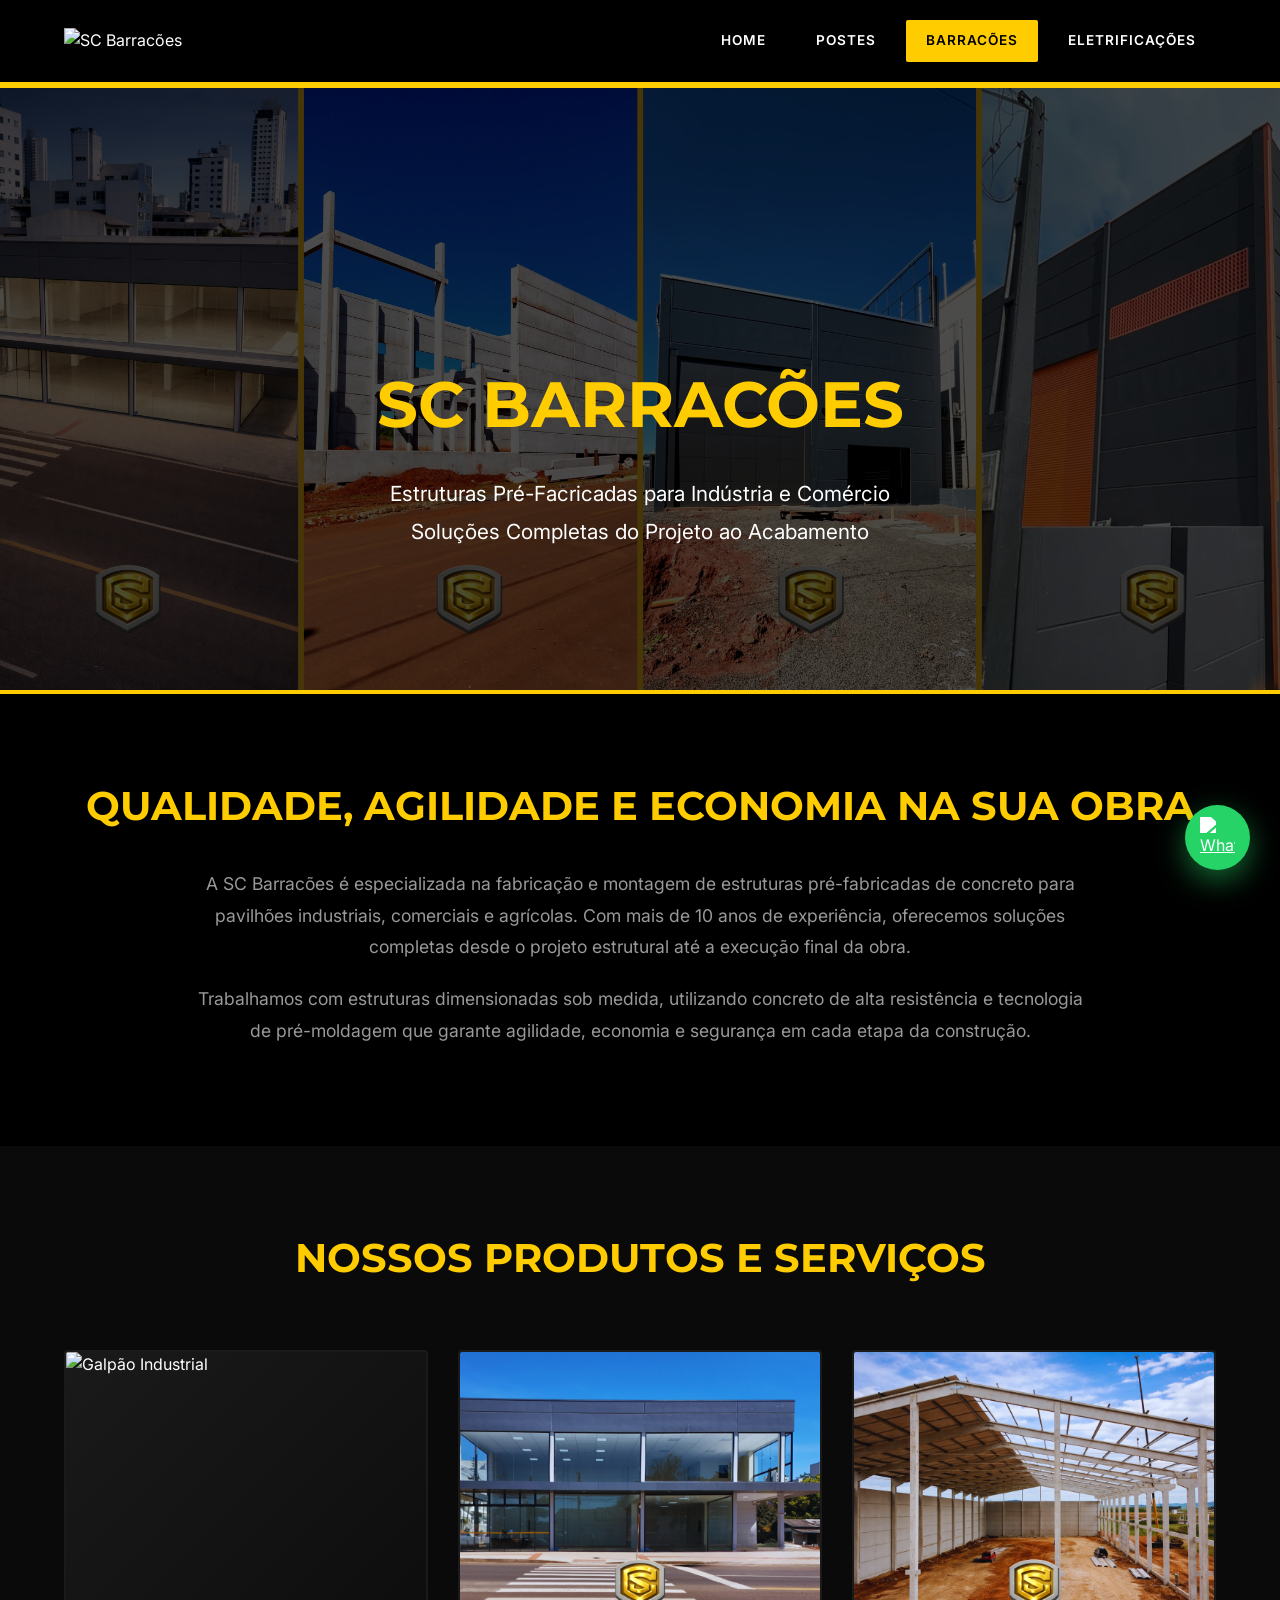
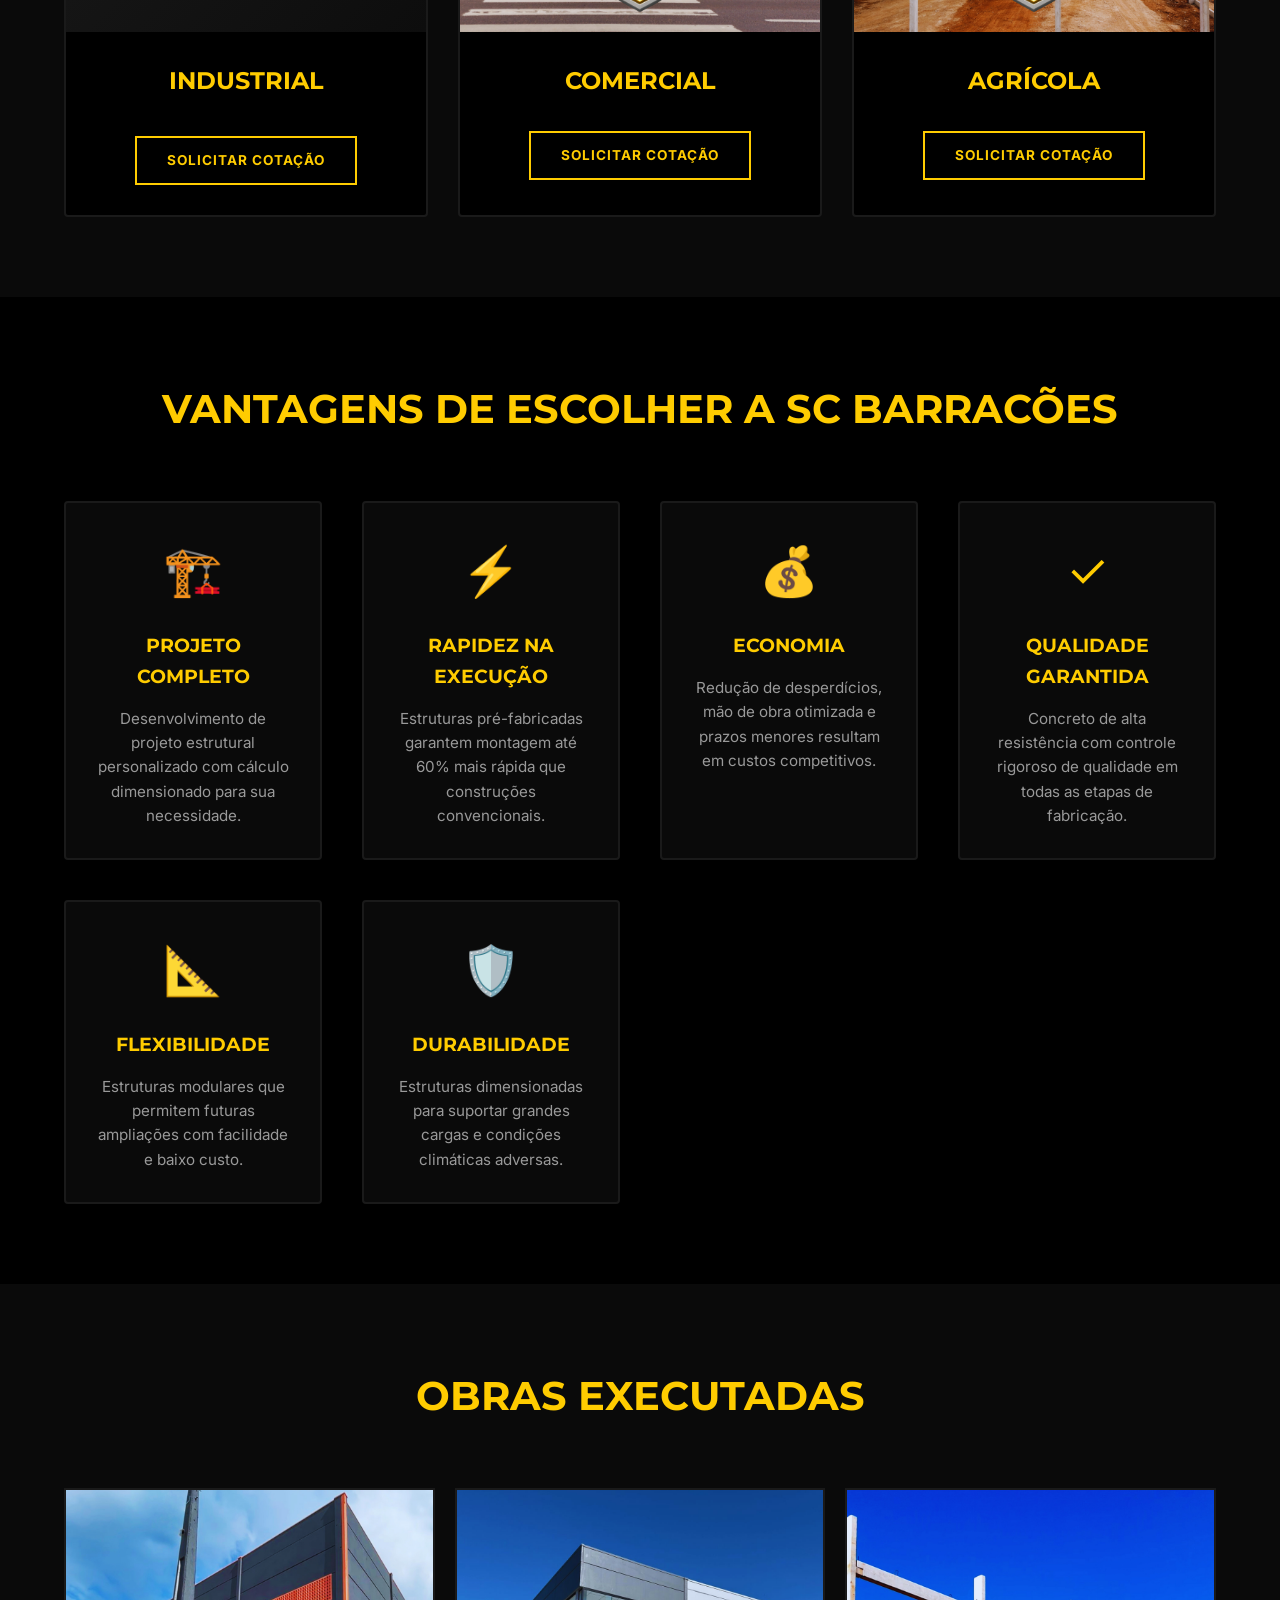
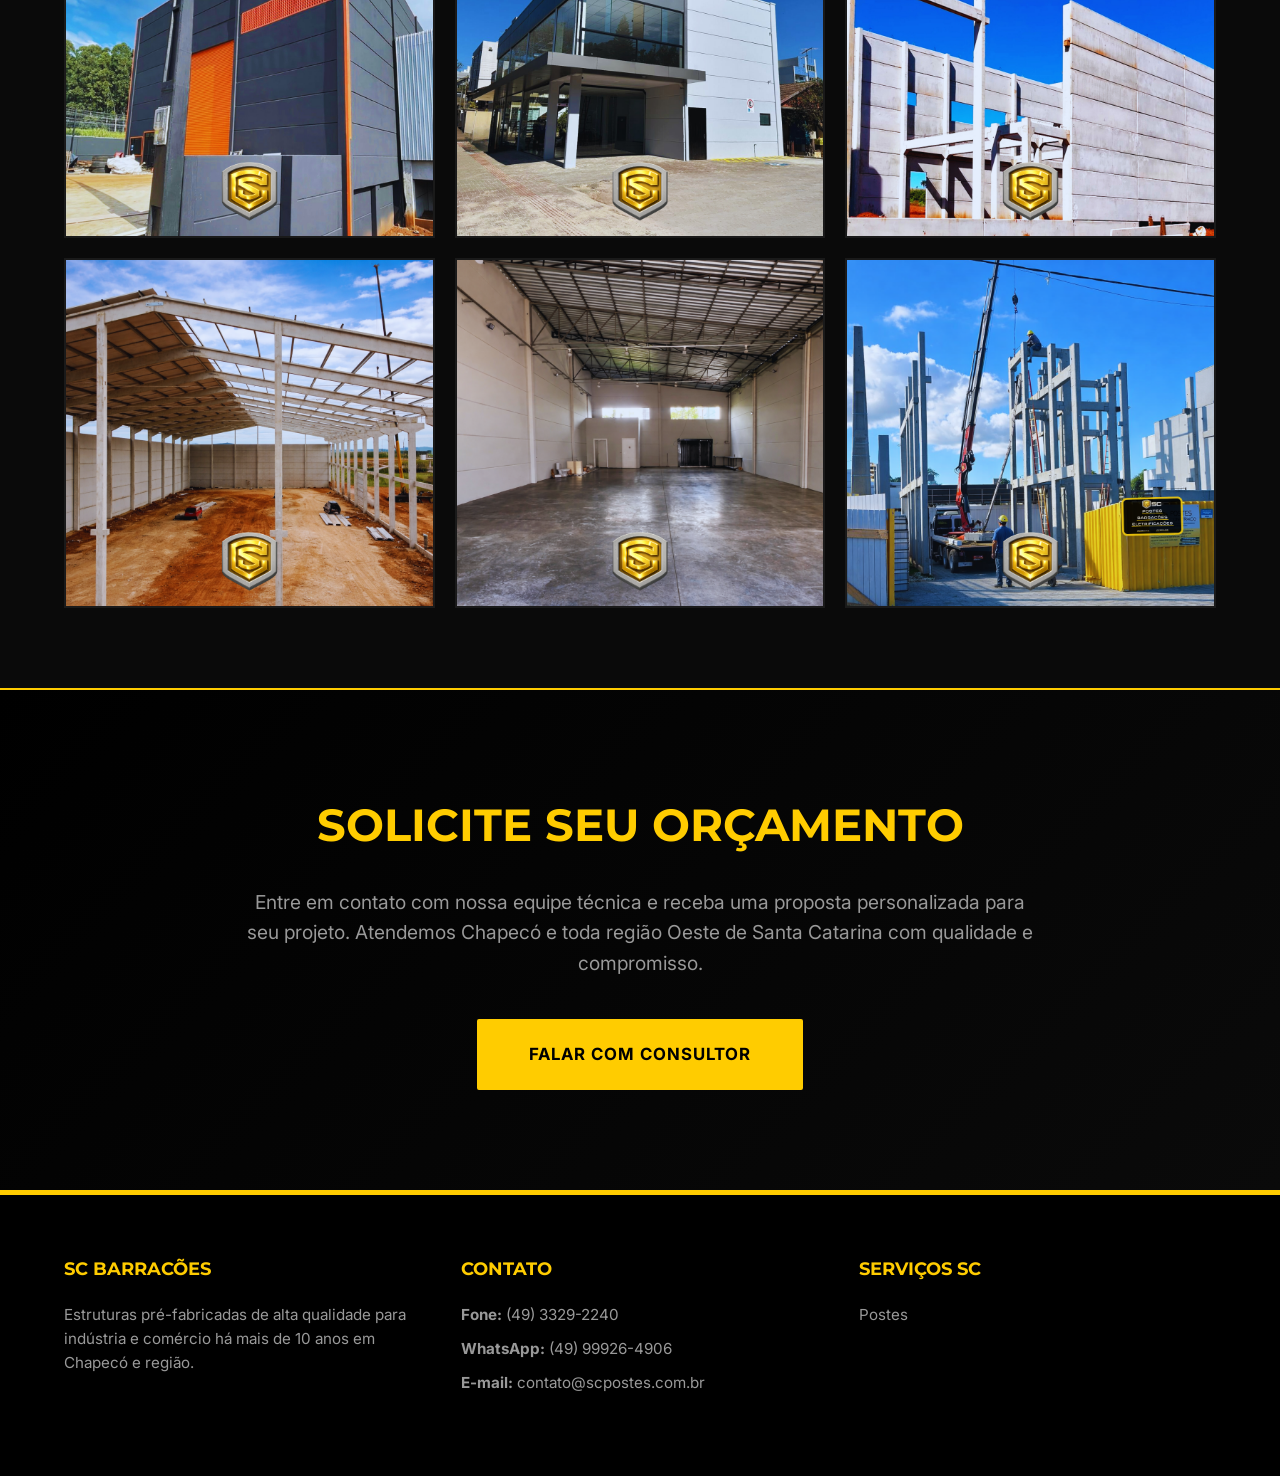
==== barracoes.html @ 9f7ce48e "Add files via upload" ====
<!DOCTYPE html>
<html lang="pt-br">
<head>
    <meta charset="UTF-8">
    <meta name="viewport" content="width=device-width, initial-scale=1.0">
    <meta name="description" content="SC Barracões - Estruturas pré-fabricadas industriais e comerciais em Chapecó e região. Do projeto ao acabamento com qualidade e rapidez.">
    <title>SC Barracões - Estruturas Pré-Fabricadas | Chapecó - SC</title>
    <link href="https://fonts.googleapis.com/css2?family=Montserrat:wght@700;800&family=Inter:wght@300;400;600;700&display=swap" rel="stylesheet">
    
    <style>
        :root {
            --primary-yellow: #FFCC00;
            --bg-black: #000000;
            --bg-dark-gray: #0A0A0A;
            --text-gray: #999999;
            --text-white: #FFFFFF;
            --font-titles: 'Montserrat', sans-serif;
            --font-body: 'Inter', sans-serif;
        }

        * { 
            margin: 0; 
            padding: 0; 
            box-sizing: border-box; 
        }

        html {
            scroll-behavior: smooth;
        }

        body {
            background-color: var(--bg-black);
            color: var(--text-white);
            font-family: var(--font-body);
            line-height: 1.6;
            overflow-x: hidden;
        }

        /* --- Header --- */
        header {
            padding: 20px 5%;
            display: flex;
            justify-content: space-between;
            align-items: center;
            background: rgba(0,0,0,0.95);
            position: sticky;
            top: 0;
            z-index: 1000;
            border-bottom: 2px solid var(--primary-yellow);
            backdrop-filter: blur(10px);
        }

        .logo img { 
            height: 65px; 
            width: auto;
            transition: transform 0.3s;
        }

        .logo img:hover {
            transform: scale(1.05);
        }

        nav {
            display: flex;
            gap: 10px;
        }

        nav a {
            color: var(--text-white);
            text-decoration: none;
            padding: 10px 20px;
            font-weight: 600;
            font-size: 0.85rem;
            text-transform: uppercase;
            letter-spacing: 1px;
            transition: all 0.3s;
            border-radius: 2px;
        }

        nav a:hover,
        nav a.active { 
            color: var(--bg-black);
            background: var(--primary-yellow);
        }

        .menu-toggle {
            display: none;
            flex-direction: column;
            cursor: pointer;
            gap: 5px;
        }

        .menu-toggle span {
            width: 28px;
            height: 3px;
            background: var(--primary-yellow);
            transition: 0.3s;
            border-radius: 2px;
        }

        /* --- Hero Interno --- */
       .internal-hero {
            padding: 265px 5% 100px;
            /* Abaixo, substitua 'caminho/da-sua-imagem.jpg' pela sua imagem real */
            background: linear-gradient(rgba(0, 0, 0, 0.7), rgba(0, 0, 0, 0.7)), url('imagens/capa3.png');
            background-size: cover;
            background-position: center;
            background-attachment: scroll; /* Mude para 'fixed' se quiser efeito parallax */
            border-bottom: 4px solid var(--primary-yellow);
	    border-top: 4px solid var(--primary-yellow);
   	    border-bottom: 4px solid var(--primary-yellow);
            text-align: center;
            display: flex;
            flex-direction: column;
            align-items: center;
            justify-content: center;

        }

        .internal-hero h1 {
            font-family: var(--font-titles);
    font-size: clamp(2.8rem, 6vw, 4rem);
    margin-bottom: 20px;
    text-transform: uppercase;
    color: var(--primary-yellow);
        }

        .internal-hero p {
 	font-size: clamp(1.1rem, 2vw, 1.3rem);
  	  color: var(--text-white);
  	  max-width: 850px;
  	  margin: 0 auto 40px;
  	  line-height: 1.8;
        }

        /* --- Apresentação --- */
        .apresentacao {
            padding: 80px 5%;
            background: var(--bg-black);
        }

        .apresentacao-content {
            max-width: 1200px;
            margin: 0 auto;
            text-align: center;
        }

        .apresentacao-content h2 {
            font-family: var(--font-titles);
            font-size: 2.5rem;
            color: var(--primary-yellow);
            margin-bottom: 30px;
            text-transform: uppercase;
        }

        .apresentacao-content p {
            font-size: 1.1rem;
            color: var(--text-gray);
            margin-bottom: 20px;
            line-height: 1.8;
            max-width: 900px;
            margin-left: auto;
            margin-right: auto;
        }

        /* --- Produtos Grid --- */
        .produtos {
            padding: 80px 5%;
            background: var(--bg-dark-gray);
        }

        .produtos h2 {
            font-family: var(--font-titles);
            font-size: 2.5rem;
            color: var(--primary-yellow);
            text-align: center;
            margin-bottom: 60px;
            text-transform: uppercase;
        }

        .produtos-grid {
            display: grid;
            grid-template-columns: repeat(auto-fit, minmax(320px, 1fr));
            gap: 30px;
            max-width: 1400px;
            margin: 0 auto;
        }

        .produto-card {
            background: var(--bg-black);
            border: 2px solid #1a1a1a;
            border-radius: 4px;
            overflow: hidden;
            transition: all 0.4s;
            cursor: pointer;
        }

        .produto-card:hover {
            transform: translateY(-10px);
            border-color: var(--primary-yellow);
            box-shadow: 0 10px 30px rgba(255, 204, 0, 0.2);
        }

        .produto-card-img {
            width: 100%;
            height: 280px;
            background: linear-gradient(135deg, #1a1a1a 0%, #0d0d0d 100%);
            overflow: hidden;
            display: flex;
            align-items: center;
            justify-content: center;
            position: relative;
        }

        .produto-card-img::before {
            content:;
            position: absolute;
            color: #333;
            font-size: 0.7rem;
            font-weight: 600;
        }

        .produto-card-img img {
            width: 100%;
            height: 100%;
            object-fit: cover;
            transition: transform 0.4s;
        }

        .produto-card:hover .produto-card-img img {
            transform: scale(1.1);
        }

        .produto-card-content {
            padding: 30px;
            text-align: center;
        }

        .produto-card-content h3 {
            font-family: var(--font-titles);
            color: var(--primary-yellow);
            font-size: 1.5rem;
            margin-bottom: 15px;
            text-transform: uppercase;
        }

        .produto-card-content ul {
            list-style: none;
            margin: 20px 0;
            text-align: left;
        }

        .produto-card-content ul li {
            padding: 8px 0;
            padding-left: 25px;
            position: relative;
            color: var(--text-gray);
            font-size: 0.95rem;
        }

        .produto-card-content ul li::before {
            content: "•";
            position: absolute;
            left: 0;
            color: var(--primary-yellow);
            font-weight: 700;
            font-size: 1.5rem;
        }

        .btn-produto {
            display: inline-block;
            background: transparent;
            color: var(--primary-yellow);
            border: 2px solid var(--primary-yellow);
            padding: 12px 30px;
            text-decoration: none;
            font-weight: 700;
            text-transform: uppercase;
            font-size: 0.85rem;
            letter-spacing: 1px;
            transition: all 0.3s;
            margin-top: 15px;
        }

        .btn-produto:hover {
            background: var(--primary-yellow);
            color: var(--bg-black);
        }

        /* --- Vantagens --- */
        .vantagens {
            padding: 80px 5%;
            background: var(--bg-black);
        }

        .vantagens h2 {
            font-family: var(--font-titles);
            font-size: 2.5rem;
            color: var(--primary-yellow);
            text-align: center;
            margin-bottom: 60px;
            text-transform: uppercase;
        }

        .vantagens-grid {
            display: grid;
            grid-template-columns: repeat(auto-fit, minmax(250px, 1fr));
            gap: 40px;
            max-width: 1200px;
            margin: 0 auto;
        }

        .vantagem-item {
            text-align: center;
            padding: 30px;
            background: var(--bg-dark-gray);
            border: 2px solid #1a1a1a;
            border-radius: 4px;
            transition: all 0.3s;
        }

        .vantagem-item:hover {
            border-color: var(--primary-yellow);
            transform: translateY(-5px);
        }

        .vantagem-icon {
            font-size: 3rem;
            color: var(--primary-yellow);
            margin-bottom: 20px;
        }

        .vantagem-item h3 {
            font-family: var(--font-titles);
            color: var(--primary-yellow);
            font-size: 1.2rem;
            margin-bottom: 15px;
            text-transform: uppercase;
        }

        .vantagem-item p {
            color: var(--text-gray);
            font-size: 0.95rem;
        }

        /* --- Galeria de Obras --- */
        .galeria-obras {
            padding: 80px 5%;
            background: var(--bg-dark-gray);
        }

        .galeria-obras h2 {
            font-family: var(--font-titles);
            font-size: 2.5rem;
            color: var(--primary-yellow);
            text-align: center;
            margin-bottom: 60px;
            text-transform: uppercase;
        }

        .galeria-grid {
            display: grid;
            grid-template-columns: repeat(auto-fit, minmax(300px, 1fr));
            gap: 20px;
            max-width: 1400px;
            margin: 0 auto;
        }

        .galeria-item {
            height: 350px;
            background: var(--bg-black);
            border: 2px solid #1a1a1a;
            overflow: hidden;
            cursor: pointer;
            transition: all 0.3s;
            display: flex;
            align-items: center;
            justify-content: center;
            position: relative;
        }

        .galeria-item::before {
            content:;
            position: absolute;
            color: #333;
            font-size: 0.7rem;
            font-weight: 600;
        }

        .galeria-item:hover {
            border-color: var(--primary-yellow);
            transform: scale(1.05);
        }

        .galeria-item img {
            width: 100%;
            height: 100%;
            object-fit: cover;
            transition: transform 0.3s;
        }

        .galeria-item:hover img {
            transform: scale(1.1);
        }

        /* --- CTA Final --- */
        .cta-final {
            padding: 100px 5%;
            background: linear-gradient(135deg, var(--bg-black) 0%, var(--bg-dark-gray) 100%);
            text-align: center;
            border-top: 2px solid var(--primary-yellow);
            border-bottom: 2px solid var(--primary-yellow);
        }

        .cta-final h2 {
            font-family: var(--font-titles);
            font-size: 2.8rem;
            color: var(--primary-yellow);
            margin-bottom: 25px;
            text-transform: uppercase;
        }

        .cta-final p {
            font-size: 1.2rem;
            color: var(--text-gray);
            margin-bottom: 40px;
            max-width: 800px;
            margin-left: auto;
            margin-right: auto;
        }

        .btn-primary {
            display: inline-block;
            background: var(--primary-yellow);
            color: var(--bg-black);
            padding: 20px 50px;
            text-decoration: none;
            font-weight: 700;
            text-transform: uppercase;
            font-size: 1.05rem;
            letter-spacing: 1px;
            transition: all 0.3s;
            border: 2px solid var(--primary-yellow);
            border-radius: 2px;
        }

        .btn-primary:hover {
            background: transparent;
            color: var(--primary-yellow);
            transform: translateY(-3px);
            box-shadow: 0 8px 25px rgba(255, 204, 0, 0.4);
        }

        /* --- Footer --- */
        footer {
            background: var(--bg-black);
            padding: 60px 5% 30px;
            border-top: 3px solid var(--primary-yellow);
        }

        .footer-grid {
            display: grid;
            grid-template-columns: repeat(auto-fit, minmax(250px, 1fr));
            gap: 40px;
            max-width: 1400px;
            margin: 0 auto 40px;
        }

        .footer-col h3 {
            color: var(--primary-yellow);
            font-family: var(--font-titles);
            font-size: 1.1rem;
            margin-bottom: 20px;
            text-transform: uppercase;
        }

        .footer-col p,
        .footer-col a {
            color: var(--text-gray);
            text-decoration: none;
            display: block;
            margin-bottom: 10px;
            font-size: 0.95rem;
            transition: color 0.3s;
        }

        .footer-col a:hover {
            color: var(--primary-yellow);
            padding-left: 5px;
        }

        .footer-bottom {
            text-align: center;
            padding-top: 30px;
            border-top: 1px solid #222;
            color: #555;
            font-size: 0.85rem;
        }

        /* WhatsApp Flutuante */
        .whatsapp-float {
            position: fixed;
            bottom: 30px;
            right: 30px;
            background: #25D366;
            width: 65px;
            height: 65px;
            border-radius: 50%;
            display: flex;
            align-items: center;
            justify-content: center;
            box-shadow: 0 10px 30px rgba(37, 211, 102, 0.5);
            z-index: 1000;
            transition: all 0.3s;
            animation: pulse 2s infinite;
        }

        .whatsapp-float:hover {
            transform: scale(1.1);
            box-shadow: 0 15px 40px rgba(37, 211, 102, 0.7);
        }

        .whatsapp-float img {
            width: 35px;
            filter: brightness(0) invert(1);
        }

        @keyframes pulse {
            0%, 100% { box-shadow: 0 10px 30px rgba(37, 211, 102, 0.5); }
            50% { box-shadow: 0 10px 40px rgba(37, 211, 102, 0.8); }
        }

        /* --- Responsividade --- */
        @media (max-width: 968px) {
            nav {
                position: fixed;
                top: 80px;
                right: -100%;
                background: rgba(0,0,0,0.98);
                flex-direction: column;
                width: 100%;
                padding: 40px 5%;
                transition: right 0.4s ease;
                border-top: 2px solid var(--primary-yellow);
            }

            nav.active {
                right: 0;
            }

            nav a {
                padding: 15px 0;
                border-bottom: 1px solid #222;
            }

            .menu-toggle {
                display: flex;
            }

            .produtos-grid {
                grid-template-columns: 1fr;
            }

            .galeria-grid {
                grid-template-columns: repeat(2, 1fr);
            }
        }

        @media (max-width: 480px) {
            .internal-hero {
                padding: 80px 5% 60px;
            }

            .galeria-grid {
                grid-template-columns: 1fr;
            }

            .whatsapp-float {
                width: 55px;
                height: 55px;
                bottom: 20px;
                right: 20px;
            }

            .whatsapp-float img {
                width: 28px;
            }
        }
    </style>
</head>

<!-- WhatsApp Flutuante -->
<a href="https://wa.me/5549999264906?text=Olá!%20Gostaria%20de%20um%20orçamento"
   class="whatsapp-float"
   target="_blank"
   aria-label="Falar no WhatsApp">
    <img src="https://cdn.jsdelivr.net/gh/simple-icons/simple-icons/icons/whatsapp.svg" alt="WhatsApp">
</a>

<body>

    <header>
        <div class="logo">
            <img src="imagens/logosc.png" alt="SC Barracões">
        </div>
        
        <div class="menu-toggle" onclick="toggleMenu()">
            <span></span>
            <span></span>
            <span></span>
        </div>

        <nav id="navMenu">
            <a href="index.html">Home</a>
            <a href="postes.html">Postes</a>
            <a href="barracoes.html" class="active">Barracões</a>
            <a href="eletrificacoes.html">Eletrificações</a>
        </nav>
    </header>

    <!-- Hero Interno -->
    <section class="internal-hero">
        <h1>SC Barracões</h1>
        <p>Estruturas Pré-Facricadas para Indústria e Comércio<br>Soluções Completas do Projeto ao Acabamento</p>
    </section>

    <!-- Apresentação -->
    <section class="apresentacao">
        <div class="apresentacao-content">
            <h2>Qualidade, Agilidade E Economia Na Sua Obra</h2>
            <p>A SC Barracões é especializada na fabricação e montagem de estruturas pré-fabricadas de concreto para pavilhões industriais, comerciais e agrícolas. Com mais de 10 anos de experiência, oferecemos soluções completas desde o projeto estrutural até a execução final da obra.</p>
            <p>Trabalhamos com estruturas dimensionadas sob medida, utilizando concreto de alta resistência e tecnologia de pré-moldagem que garante agilidade, economia e segurança em cada etapa da construção.</p>
        </div>
    </section>

    <!-- Produtos/Serviços -->
    <section class="produtos">
        <h2>Nossos Produtos e Serviços</h2>
        <div class="produtos-grid">
            
            <!-- Industrial -->
            <div class="produto-card">
                <div class="produto-card-img">
                    <img src="imagens/industrial.png" alt="Galpão Industrial">
                </div>
                <div class="produto-card-content">
                    <h3>Industrial</h3>
                    <ul>
                    </ul>
                    <a href="https://wa.me/5549999264906?text=Gostaria%20de%20orçamento%20para%20Galpão%20Industrial" class="btn-produto" target="_blank">Solicitar Cotação</a>
                </div>
            </div>

            <!-- Comercial -->
            <div class="produto-card">
                <div class="produto-card-img">
                    <img src="imagens/comercial.png" alt="Pavilhão Comercial">
                </div>
                <div class="produto-card-content">
                    <h3>Comercial</h3> 
                    </ul>
                    <a href="https://wa.me/5549999264906?text=Gostaria%20de%20orçamento%20para%20Pavilhão%20Comercial" class="btn-produto" target="_blank">Solicitar Cotação</a>
                </div>
            </div>

            <!-- Agrícola -->
            <div class="produto-card">
                <div class="produto-card-img">
                    <img src="imagens/agro.png" alt="Pilares Pré-Fabricados">
                </div>
                <div class="produto-card-content">
                    <h3>Agrícola</h3>
                    </ul>
                    <a href="https://wa.me/5549999264906?text=Gostaria%20de%20orçamento%20para%20Pilares%20Pré-Fabricados" class="btn-produto" target="_blank">Solicitar Cotação</a>
                </div>
            </div>           
                
            
        </div>
    </section>

    <!-- Vantagens -->
    <section class="vantagens">
        <h2>Vantagens de Escolher a SC Barracões</h2>
        <div class="vantagens-grid">
            
            <div class="vantagem-item">
                <div class="vantagem-icon">🏗️</div>
                <h3>Projeto Completo</h3>
                <p>Desenvolvimento de projeto estrutural personalizado com cálculo dimensionado para sua necessidade.</p>
            </div>

            <div class="vantagem-item">
                <div class="vantagem-icon">⚡</div>
                <h3>Rapidez na Execução</h3>
                <p>Estruturas pré-fabricadas garantem montagem até 60% mais rápida que construções convencionais.</p>
            </div>

            <div class="vantagem-item">
                <div class="vantagem-icon">💰</div>
                <h3>Economia</h3>
                <p>Redução de desperdícios, mão de obra otimizada e prazos menores resultam em custos competitivos.</p>
            </div>

            <div class="vantagem-item">
                <div class="vantagem-icon">✓</div>
                <h3>Qualidade Garantida</h3>
                <p>Concreto de alta resistência com controle rigoroso de qualidade em todas as etapas de fabricação.</p>
            </div>

            <div class="vantagem-item">
                <div class="vantagem-icon">📐</div>
                <h3>Flexibilidade</h3>
                <p>Estruturas modulares que permitem futuras ampliações com facilidade e baixo custo.</p>
            </div>

            <div class="vantagem-item">
                <div class="vantagem-icon">🛡️</div>
                <h3>Durabilidade</h3>
                <p>Estruturas dimensionadas para suportar grandes cargas e condições climáticas adversas.</p>
            </div>

        </div>
    </section>

    <!-- Galeria de Obras -->
    <section class="galeria-obras">
        <h2>Obras Executadas</h2>
        <div class="galeria-grid">
            <div class="galeria-item">
                <img src="imagens/barracao1.png" alt="Galpão Industrial Executado">
            </div>
            <div class="galeria-item">
                <img src="imagens/barracao2.png" alt="Pavilhão Comercial Concluído">
            </div>
            <div class="galeria-item">
                <img src="imagens/barracao3.png" alt="Estrutura Pré-Fabricadas">
            </div>
            <div class="galeria-item">
                <img src="imagens/barracao4.png" alt="Montagem de Pilares">
            </div>
            <div class="galeria-item">
                <img src="imagens/barracao5.png" alt="Cobertura Instalada">
            </div>
            <div class="galeria-item">
                <img src="imagens/barracao6.png" alt="Barracão Finalizado">
            </div>
        </div>
    </section>

    <!-- CTA Final -->
    <section class="cta-final">
        <h2>Solicite Seu Orçamento</h2>
        <p>Entre em contato com nossa equipe técnica e receba uma proposta personalizada para seu projeto. Atendemos Chapecó e toda região Oeste de Santa Catarina com qualidade e compromisso.</p>
        <a href="https://wa.me/5549999264906?text=Olá!%20Gostaria%20de%20um%20orçamento%20para%20Barracão%20Pré-Fabricados" class="btn-primary" target="_blank">Falar com Consultor</a>
    </section>

    <!-- Footer -->
    <footer>
        <div class="footer-grid">
            <div class="footer-col">
                <h3>SC Barracões</h3>
                <p>Estruturas pré-fabricadas de alta qualidade para indústria e comércio há mais de 10 anos em Chapecó e região.</p>
            </div>
            
            <div class="footer-col">
                <h3>Contato</h3>
                <p><strong>Fone:</strong> (49) 3329-2240</p>
                <p><strong>WhatsApp:</strong> (49) 99926-4906</p>
                <p><strong>E-mail:</strong> contato@scpostes.com.br</p>
            </div>
            
            <div class="footer-col">
                <h3>Serviços SC</h3>
                <a href="postes.html">Postes
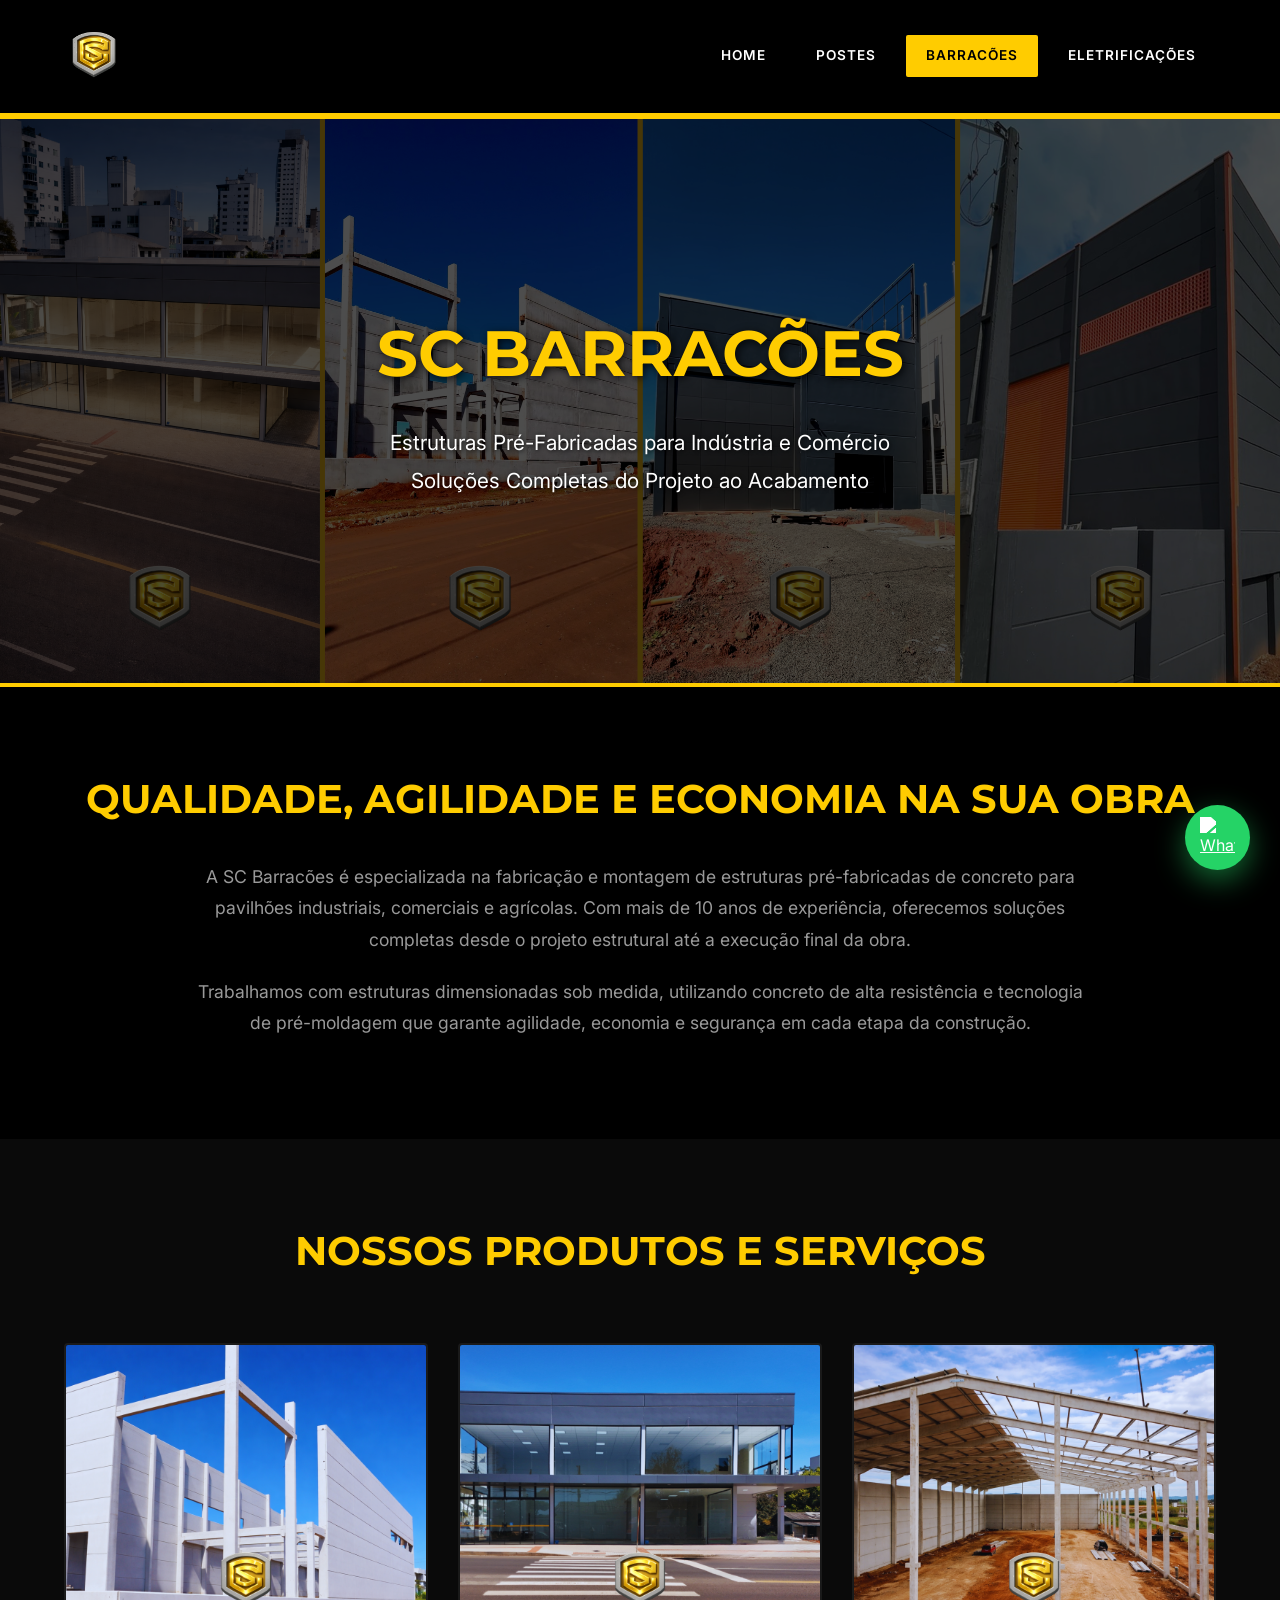
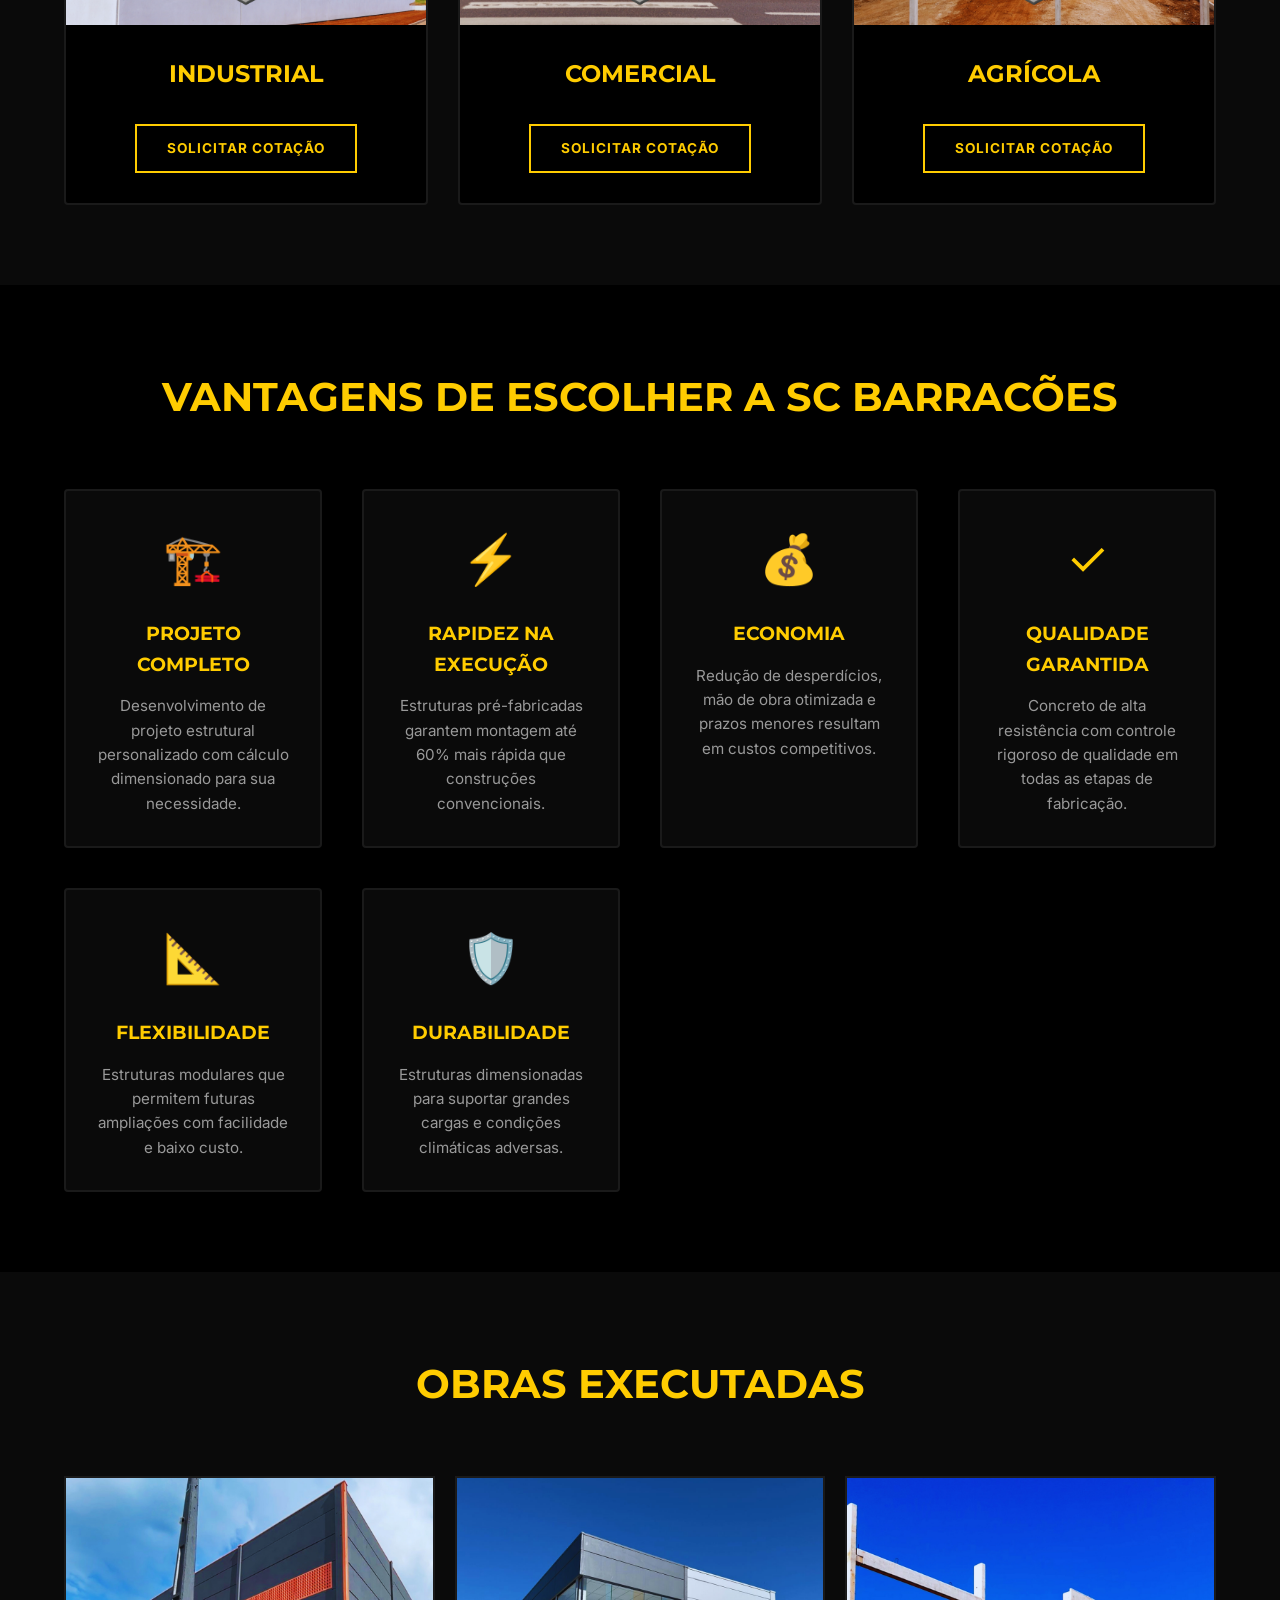
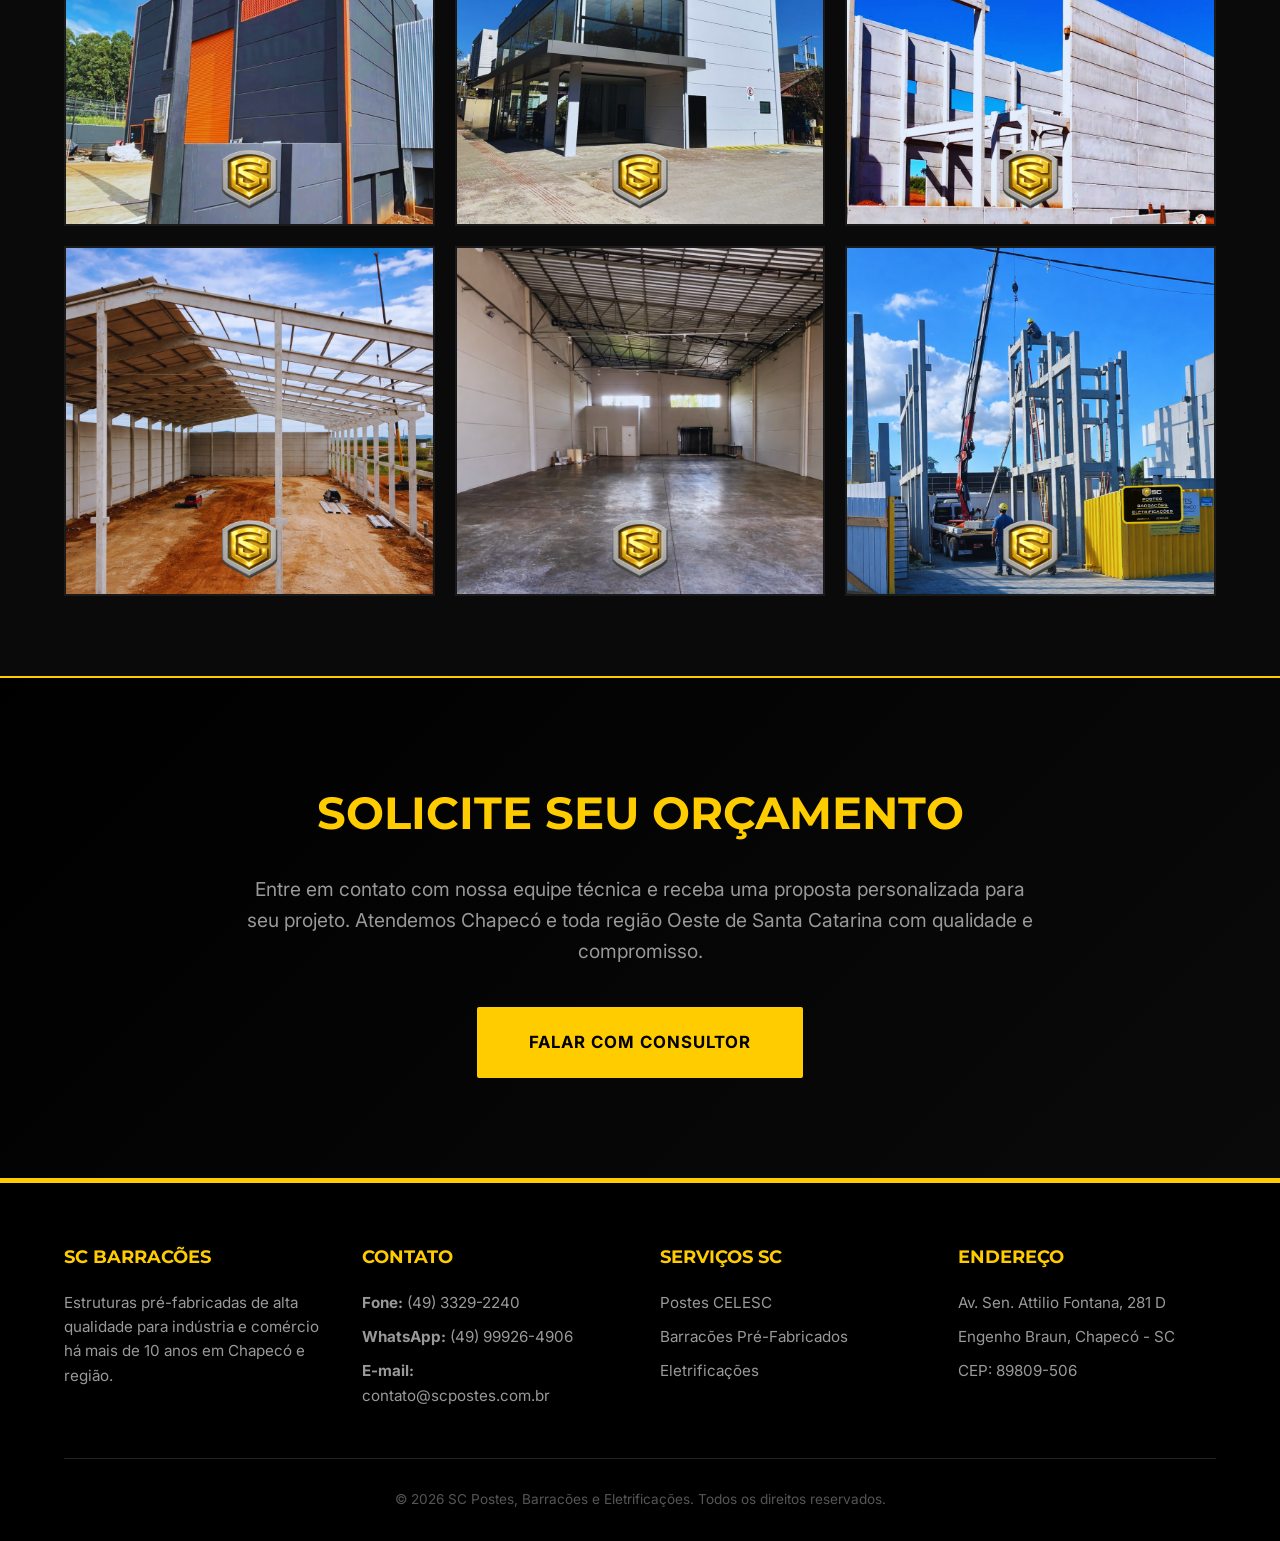
==== commit 61e256da: "Add files via upload" ====
--- a/barracoes.html
+++ b/barracoes.html
@@ -1,775 +1,807 @@
-<!DOCTYPE html>
-<html lang="pt-br">
-<head>
-    <meta charset="UTF-8">
-    <meta name="viewport" content="width=device-width, initial-scale=1.0">
-    <meta name="description" content="SC Barracões - Estruturas pré-fabricadas industriais e comerciais em Chapecó e região. Do projeto ao acabamento com qualidade e rapidez.">
-    <title>SC Barracões - Estruturas Pré-Fabricadas | Chapecó - SC</title>
-    <link href="https://fonts.googleapis.com/css2?family=Montserrat:wght@700;800&family=Inter:wght@300;400;600;700&display=swap" rel="stylesheet">
-    
-    <style>
-        :root {
-            --primary-yellow: #FFCC00;
-            --bg-black: #000000;
-            --bg-dark-gray: #0A0A0A;
-            --text-gray: #999999;
-            --text-white: #FFFFFF;
-            --font-titles: 'Montserrat', sans-serif;
-            --font-body: 'Inter', sans-serif;
-        }
-
-        * { 
-            margin: 0; 
-            padding: 0; 
-            box-sizing: border-box; 
-        }
-
-        html {
-            scroll-behavior: smooth;
-        }
-
-        body {
-            background-color: var(--bg-black);
-            color: var(--text-white);
-            font-family: var(--font-body);
-            line-height: 1.6;
-            overflow-x: hidden;
-        }
-
-        /* --- Header --- */
-        header {
-            padding: 20px 5%;
-            display: flex;
-            justify-content: space-between;
-            align-items: center;
-            background: rgba(0,0,0,0.95);
-            position: sticky;
-            top: 0;
-            z-index: 1000;
-            border-bottom: 2px solid var(--primary-yellow);
-            backdrop-filter: blur(10px);
-        }
-
-        .logo img { 
-            height: 65px; 
-            width: auto;
-            transition: transform 0.3s;
-        }
-
-        .logo img:hover {
-            transform: scale(1.05);
-        }
-
-        nav {
-            display: flex;
-            gap: 10px;
-        }
-
-        nav a {
-            color: var(--text-white);
-            text-decoration: none;
-            padding: 10px 20px;
-            font-weight: 600;
-            font-size: 0.85rem;
-            text-transform: uppercase;
-            letter-spacing: 1px;
-            transition: all 0.3s;
-            border-radius: 2px;
-        }
-
-        nav a:hover,
-        nav a.active { 
-            color: var(--bg-black);
-            background: var(--primary-yellow);
-        }
-
-        .menu-toggle {
-            display: none;
-            flex-direction: column;
-            cursor: pointer;
-            gap: 5px;
-        }
-
-        .menu-toggle span {
-            width: 28px;
-            height: 3px;
-            background: var(--primary-yellow);
-            transition: 0.3s;
-            border-radius: 2px;
-        }
-
-        /* --- Hero Interno --- */
-       .internal-hero {
-            padding: 265px 5% 100px;
-            /* Abaixo, substitua 'caminho/da-sua-imagem.jpg' pela sua imagem real */
-            background: linear-gradient(rgba(0, 0, 0, 0.7), rgba(0, 0, 0, 0.7)), url('imagens/capa3.png');
-            background-size: cover;
-            background-position: center;
-            background-attachment: scroll; /* Mude para 'fixed' se quiser efeito parallax */
-            border-bottom: 4px solid var(--primary-yellow);
-	    border-top: 4px solid var(--primary-yellow);
-   	    border-bottom: 4px solid var(--primary-yellow);
-            text-align: center;
-            display: flex;
-            flex-direction: column;
-            align-items: center;
-            justify-content: center;
-
-        }
-
-        .internal-hero h1 {
-            font-family: var(--font-titles);
-    font-size: clamp(2.8rem, 6vw, 4rem);
-    margin-bottom: 20px;
-    text-transform: uppercase;
-    color: var(--primary-yellow);
-        }
-
-        .internal-hero p {
- 	font-size: clamp(1.1rem, 2vw, 1.3rem);
-  	  color: var(--text-white);
-  	  max-width: 850px;
-  	  margin: 0 auto 40px;
-  	  line-height: 1.8;
-        }
-
-        /* --- Apresentação --- */
-        .apresentacao {
-            padding: 80px 5%;
-            background: var(--bg-black);
-        }
-
-        .apresentacao-content {
-            max-width: 1200px;
-            margin: 0 auto;
-            text-align: center;
-        }
-
-        .apresentacao-content h2 {
-            font-family: var(--font-titles);
-            font-size: 2.5rem;
-            color: var(--primary-yellow);
-            margin-bottom: 30px;
-            text-transform: uppercase;
-        }
-
-        .apresentacao-content p {
-            font-size: 1.1rem;
-            color: var(--text-gray);
-            margin-bottom: 20px;
-            line-height: 1.8;
-            max-width: 900px;
-            margin-left: auto;
-            margin-right: auto;
-        }
-
-        /* --- Produtos Grid --- */
-        .produtos {
-            padding: 80px 5%;
-            background: var(--bg-dark-gray);
-        }
-
-        .produtos h2 {
-            font-family: var(--font-titles);
-            font-size: 2.5rem;
-            color: var(--primary-yellow);
-            text-align: center;
-            margin-bottom: 60px;
-            text-transform: uppercase;
-        }
-
-        .produtos-grid {
-            display: grid;
-            grid-template-columns: repeat(auto-fit, minmax(320px, 1fr));
-            gap: 30px;
-            max-width: 1400px;
-            margin: 0 auto;
-        }
-
-        .produto-card {
-            background: var(--bg-black);
-            border: 2px solid #1a1a1a;
-            border-radius: 4px;
-            overflow: hidden;
-            transition: all 0.4s;
-            cursor: pointer;
-        }
-
-        .produto-card:hover {
-            transform: translateY(-10px);
-            border-color: var(--primary-yellow);
-            box-shadow: 0 10px 30px rgba(255, 204, 0, 0.2);
-        }
-
-        .produto-card-img {
-            width: 100%;
-            height: 280px;
-            background: linear-gradient(135deg, #1a1a1a 0%, #0d0d0d 100%);
-            overflow: hidden;
-            display: flex;
-            align-items: center;
-            justify-content: center;
-            position: relative;
-        }
-
-        .produto-card-img::before {
-            content:;
-            position: absolute;
-            color: #333;
-            font-size: 0.7rem;
-            font-weight: 600;
-        }
-
-        .produto-card-img img {
-            width: 100%;
-            height: 100%;
-            object-fit: cover;
-            transition: transform 0.4s;
-        }
-
-        .produto-card:hover .produto-card-img img {
-            transform: scale(1.1);
-        }
-
-        .produto-card-content {
-            padding: 30px;
-            text-align: center;
-        }
-
-        .produto-card-content h3 {
-            font-family: var(--font-titles);
-            color: var(--primary-yellow);
-            font-size: 1.5rem;
-            margin-bottom: 15px;
-            text-transform: uppercase;
-        }
-
-        .produto-card-content ul {
-            list-style: none;
-            margin: 20px 0;
-            text-align: left;
-        }
-
-        .produto-card-content ul li {
-            padding: 8px 0;
-            padding-left: 25px;
-            position: relative;
-            color: var(--text-gray);
-            font-size: 0.95rem;
-        }
-
-        .produto-card-content ul li::before {
-            content: "•";
-            position: absolute;
-            left: 0;
-            color: var(--primary-yellow);
-            font-weight: 700;
-            font-size: 1.5rem;
-        }
-
-        .btn-produto {
-            display: inline-block;
-            background: transparent;
-            color: var(--primary-yellow);
-            border: 2px solid var(--primary-yellow);
-            padding: 12px 30px;
-            text-decoration: none;
-            font-weight: 700;
-            text-transform: uppercase;
-            font-size: 0.85rem;
-            letter-spacing: 1px;
-            transition: all 0.3s;
-            margin-top: 15px;
-        }
-
-        .btn-produto:hover {
-            background: var(--primary-yellow);
-            color: var(--bg-black);
-        }
-
-        /* --- Vantagens --- */
-        .vantagens {
-            padding: 80px 5%;
-            background: var(--bg-black);
-        }
-
-        .vantagens h2 {
-            font-family: var(--font-titles);
-            font-size: 2.5rem;
-            color: var(--primary-yellow);
-            text-align: center;
-            margin-bottom: 60px;
-            text-transform: uppercase;
-        }
-
-        .vantagens-grid {
-            display: grid;
-            grid-template-columns: repeat(auto-fit, minmax(250px, 1fr));
-            gap: 40px;
-            max-width: 1200px;
-            margin: 0 auto;
-        }
-
-        .vantagem-item {
-            text-align: center;
-            padding: 30px;
-            background: var(--bg-dark-gray);
-            border: 2px solid #1a1a1a;
-            border-radius: 4px;
-            transition: all 0.3s;
-        }
-
-        .vantagem-item:hover {
-            border-color: var(--primary-yellow);
-            transform: translateY(-5px);
-        }
-
-        .vantagem-icon {
-            font-size: 3rem;
-            color: var(--primary-yellow);
-            margin-bottom: 20px;
-        }
-
-        .vantagem-item h3 {
-            font-family: var(--font-titles);
-            color: var(--primary-yellow);
-            font-size: 1.2rem;
-            margin-bottom: 15px;
-            text-transform: uppercase;
-        }
-
-        .vantagem-item p {
-            color: var(--text-gray);
-            font-size: 0.95rem;
-        }
-
-        /* --- Galeria de Obras --- */
-        .galeria-obras {
-            padding: 80px 5%;
-            background: var(--bg-dark-gray);
-        }
-
-        .galeria-obras h2 {
-            font-family: var(--font-titles);
-            font-size: 2.5rem;
-            color: var(--primary-yellow);
-            text-align: center;
-            margin-bottom: 60px;
-            text-transform: uppercase;
-        }
-
-        .galeria-grid {
-            display: grid;
-            grid-template-columns: repeat(auto-fit, minmax(300px, 1fr));
-            gap: 20px;
-            max-width: 1400px;
-            margin: 0 auto;
-        }
-
-        .galeria-item {
-            height: 350px;
-            background: var(--bg-black);
-            border: 2px solid #1a1a1a;
-            overflow: hidden;
-            cursor: pointer;
-            transition: all 0.3s;
-            display: flex;
-            align-items: center;
-            justify-content: center;
-            position: relative;
-        }
-
-        .galeria-item::before {
-            content:;
-            position: absolute;
-            color: #333;
-            font-size: 0.7rem;
-            font-weight: 600;
-        }
-
-        .galeria-item:hover {
-            border-color: var(--primary-yellow);
-            transform: scale(1.05);
-        }
-
-        .galeria-item img {
-            width: 100%;
-            height: 100%;
-            object-fit: cover;
-            transition: transform 0.3s;
-        }
-
-        .galeria-item:hover img {
-            transform: scale(1.1);
-        }
-
-        /* --- CTA Final --- */
-        .cta-final {
-            padding: 100px 5%;
-            background: linear-gradient(135deg, var(--bg-black) 0%, var(--bg-dark-gray) 100%);
-            text-align: center;
-            border-top: 2px solid var(--primary-yellow);
-            border-bottom: 2px solid var(--primary-yellow);
-        }
-
-        .cta-final h2 {
-            font-family: var(--font-titles);
-            font-size: 2.8rem;
-            color: var(--primary-yellow);
-            margin-bottom: 25px;
-            text-transform: uppercase;
-        }
-
-        .cta-final p {
-            font-size: 1.2rem;
-            color: var(--text-gray);
-            margin-bottom: 40px;
-            max-width: 800px;
-            margin-left: auto;
-            margin-right: auto;
-        }
-
-        .btn-primary {
-            display: inline-block;
-            background: var(--primary-yellow);
-            color: var(--bg-black);
-            padding: 20px 50px;
-            text-decoration: none;
-            font-weight: 700;
-            text-transform: uppercase;
-            font-size: 1.05rem;
-            letter-spacing: 1px;
-            transition: all 0.3s;
-            border: 2px solid var(--primary-yellow);
-            border-radius: 2px;
-        }
-
-        .btn-primary:hover {
-            background: transparent;
-            color: var(--primary-yellow);
-            transform: translateY(-3px);
-            box-shadow: 0 8px 25px rgba(255, 204, 0, 0.4);
-        }
-
-        /* --- Footer --- */
-        footer {
-            background: var(--bg-black);
-            padding: 60px 5% 30px;
-            border-top: 3px solid var(--primary-yellow);
-        }
-
-        .footer-grid {
-            display: grid;
-            grid-template-columns: repeat(auto-fit, minmax(250px, 1fr));
-            gap: 40px;
-            max-width: 1400px;
-            margin: 0 auto 40px;
-        }
-
-        .footer-col h3 {
-            color: var(--primary-yellow);
-            font-family: var(--font-titles);
-            font-size: 1.1rem;
-            margin-bottom: 20px;
-            text-transform: uppercase;
-        }
-
-        .footer-col p,
-        .footer-col a {
-            color: var(--text-gray);
-            text-decoration: none;
-            display: block;
-            margin-bottom: 10px;
-            font-size: 0.95rem;
-            transition: color 0.3s;
-        }
-
-        .footer-col a:hover {
-            color: var(--primary-yellow);
-            padding-left: 5px;
-        }
-
-        .footer-bottom {
-            text-align: center;
-            padding-top: 30px;
-            border-top: 1px solid #222;
-            color: #555;
-            font-size: 0.85rem;
-        }
-
-        /* WhatsApp Flutuante */
-        .whatsapp-float {
-            position: fixed;
-            bottom: 30px;
-            right: 30px;
-            background: #25D366;
-            width: 65px;
-            height: 65px;
-            border-radius: 50%;
-            display: flex;
-            align-items: center;
-            justify-content: center;
-            box-shadow: 0 10px 30px rgba(37, 211, 102, 0.5);
-            z-index: 1000;
-            transition: all 0.3s;
-            animation: pulse 2s infinite;
-        }
-
-        .whatsapp-float:hover {
-            transform: scale(1.1);
-            box-shadow: 0 15px 40px rgba(37, 211, 102, 0.7);
-        }
-
-        .whatsapp-float img {
-            width: 35px;
-            filter: brightness(0) invert(1);
-        }
-
-        @keyframes pulse {
-            0%, 100% { box-shadow: 0 10px 30px rgba(37, 211, 102, 0.5); }
-            50% { box-shadow: 0 10px 40px rgba(37, 211, 102, 0.8); }
-        }
-
-        /* --- Responsividade --- */
-        @media (max-width: 968px) {
-            nav {
-                position: fixed;
-                top: 80px;
-                right: -100%;
-                background: rgba(0,0,0,0.98);
-                flex-direction: column;
-                width: 100%;
-                padding: 40px 5%;
-                transition: right 0.4s ease;
-                border-top: 2px solid var(--primary-yellow);
-            }
-
-            nav.active {
-                right: 0;
-            }
-
-            nav a {
-                padding: 15px 0;
-                border-bottom: 1px solid #222;
-            }
-
-            .menu-toggle {
-                display: flex;
-            }
-
-            .produtos-grid {
-                grid-template-columns: 1fr;
-            }
-
-            .galeria-grid {
-                grid-template-columns: repeat(2, 1fr);
-            }
-        }
-
-        @media (max-width: 480px) {
-            .internal-hero {
-                padding: 80px 5% 60px;
-            }
-
-            .galeria-grid {
-                grid-template-columns: 1fr;
-            }
-
-            .whatsapp-float {
-                width: 55px;
-                height: 55px;
-                bottom: 20px;
-                right: 20px;
-            }
-
-            .whatsapp-float img {
-                width: 28px;
-            }
-        }
-    </style>
-</head>
-
-<!-- WhatsApp Flutuante -->
-<a href="https://wa.me/5549999264906?text=Olá!%20Gostaria%20de%20um%20orçamento"
-   class="whatsapp-float"
-   target="_blank"
-   aria-label="Falar no WhatsApp">
-    <img src="https://cdn.jsdelivr.net/gh/simple-icons/simple-icons/icons/whatsapp.svg" alt="WhatsApp">
-</a>
-
-<body>
-
-    <header>
-        <div class="logo">
-            <img src="imagens/logosc.png" alt="SC Barracões">
-        </div>
-        
-        <div class="menu-toggle" onclick="toggleMenu()">
-            <span></span>
-            <span></span>
-            <span></span>
-        </div>
-
-        <nav id="navMenu">
-            <a href="index.html">Home</a>
-            <a href="postes.html">Postes</a>
-            <a href="barracoes.html" class="active">Barracões</a>
-            <a href="eletrificacoes.html">Eletrificações</a>
-        </nav>
-    </header>
-
-    <!-- Hero Interno -->
-    <section class="internal-hero">
-        <h1>SC Barracões</h1>
-        <p>Estruturas Pré-Facricadas para Indústria e Comércio<br>Soluções Completas do Projeto ao Acabamento</p>
-    </section>
-
-    <!-- Apresentação -->
-    <section class="apresentacao">
-        <div class="apresentacao-content">
-            <h2>Qualidade, Agilidade E Economia Na Sua Obra</h2>
-            <p>A SC Barracões é especializada na fabricação e montagem de estruturas pré-fabricadas de concreto para pavilhões industriais, comerciais e agrícolas. Com mais de 10 anos de experiência, oferecemos soluções completas desde o projeto estrutural até a execução final da obra.</p>
-            <p>Trabalhamos com estruturas dimensionadas sob medida, utilizando concreto de alta resistência e tecnologia de pré-moldagem que garante agilidade, economia e segurança em cada etapa da construção.</p>
-        </div>
-    </section>
-
-    <!-- Produtos/Serviços -->
-    <section class="produtos">
-        <h2>Nossos Produtos e Serviços</h2>
-        <div class="produtos-grid">
-            
-            <!-- Industrial -->
-            <div class="produto-card">
-                <div class="produto-card-img">
-                    <img src="imagens/industrial.png" alt="Galpão Industrial">
-                </div>
-                <div class="produto-card-content">
-                    <h3>Industrial</h3>
-                    <ul>
-                    </ul>
-                    <a href="https://wa.me/5549999264906?text=Gostaria%20de%20orçamento%20para%20Galpão%20Industrial" class="btn-produto" target="_blank">Solicitar Cotação</a>
-                </div>
-            </div>
-
-            <!-- Comercial -->
-            <div class="produto-card">
-                <div class="produto-card-img">
-                    <img src="imagens/comercial.png" alt="Pavilhão Comercial">
-                </div>
-                <div class="produto-card-content">
-                    <h3>Comercial</h3> 
-                    </ul>
-                    <a href="https://wa.me/5549999264906?text=Gostaria%20de%20orçamento%20para%20Pavilhão%20Comercial" class="btn-produto" target="_blank">Solicitar Cotação</a>
-                </div>
-            </div>
-
-            <!-- Agrícola -->
-            <div class="produto-card">
-                <div class="produto-card-img">
-                    <img src="imagens/agro.png" alt="Pilares Pré-Fabricados">
-                </div>
-                <div class="produto-card-content">
-                    <h3>Agrícola</h3>
-                    </ul>
-                    <a href="https://wa.me/5549999264906?text=Gostaria%20de%20orçamento%20para%20Pilares%20Pré-Fabricados" class="btn-produto" target="_blank">Solicitar Cotação</a>
-                </div>
-            </div>           
-                
-            
-        </div>
-    </section>
-
-    <!-- Vantagens -->
-    <section class="vantagens">
-        <h2>Vantagens de Escolher a SC Barracões</h2>
-        <div class="vantagens-grid">
-            
-            <div class="vantagem-item">
-                <div class="vantagem-icon">🏗️</div>
-                <h3>Projeto Completo</h3>
-                <p>Desenvolvimento de projeto estrutural personalizado com cálculo dimensionado para sua necessidade.</p>
-            </div>
-
-            <div class="vantagem-item">
-                <div class="vantagem-icon">⚡</div>
-                <h3>Rapidez na Execução</h3>
-                <p>Estruturas pré-fabricadas garantem montagem até 60% mais rápida que construções convencionais.</p>
-            </div>
-
-            <div class="vantagem-item">
-                <div class="vantagem-icon">💰</div>
-                <h3>Economia</h3>
-                <p>Redução de desperdícios, mão de obra otimizada e prazos menores resultam em custos competitivos.</p>
-            </div>
-
-            <div class="vantagem-item">
-                <div class="vantagem-icon">✓</div>
-                <h3>Qualidade Garantida</h3>
-                <p>Concreto de alta resistência com controle rigoroso de qualidade em todas as etapas de fabricação.</p>
-            </div>
-
-            <div class="vantagem-item">
-                <div class="vantagem-icon">📐</div>
-                <h3>Flexibilidade</h3>
-                <p>Estruturas modulares que permitem futuras ampliações com facilidade e baixo custo.</p>
-            </div>
-
-            <div class="vantagem-item">
-                <div class="vantagem-icon">🛡️</div>
-                <h3>Durabilidade</h3>
-                <p>Estruturas dimensionadas para suportar grandes cargas e condições climáticas adversas.</p>
-            </div>
-
-        </div>
-    </section>
-
-    <!-- Galeria de Obras -->
-    <section class="galeria-obras">
-        <h2>Obras Executadas</h2>
-        <div class="galeria-grid">
-            <div class="galeria-item">
-                <img src="imagens/barracao1.png" alt="Galpão Industrial Executado">
-            </div>
-            <div class="galeria-item">
-                <img src="imagens/barracao2.png" alt="Pavilhão Comercial Concluído">
-            </div>
-            <div class="galeria-item">
-                <img src="imagens/barracao3.png" alt="Estrutura Pré-Fabricadas">
-            </div>
-            <div class="galeria-item">
-                <img src="imagens/barracao4.png" alt="Montagem de Pilares">
-            </div>
-            <div class="galeria-item">
-                <img src="imagens/barracao5.png" alt="Cobertura Instalada">
-            </div>
-            <div class="galeria-item">
-                <img src="imagens/barracao6.png" alt="Barracão Finalizado">
-            </div>
-        </div>
-    </section>
-
-    <!-- CTA Final -->
-    <section class="cta-final">
-        <h2>Solicite Seu Orçamento</h2>
-        <p>Entre em contato com nossa equipe técnica e receba uma proposta personalizada para seu projeto. Atendemos Chapecó e toda região Oeste de Santa Catarina com qualidade e compromisso.</p>
-        <a href="https://wa.me/5549999264906?text=Olá!%20Gostaria%20de%20um%20orçamento%20para%20Barracão%20Pré-Fabricados" class="btn-primary" target="_blank">Falar com Consultor</a>
-    </section>
-
-    <!-- Footer -->
-    <footer>
-        <div class="footer-grid">
-            <div class="footer-col">
-                <h3>SC Barracões</h3>
-                <p>Estruturas pré-fabricadas de alta qualidade para indústria e comércio há mais de 10 anos em Chapecó e região.</p>
-            </div>
-            
-            <div class="footer-col">
-                <h3>Contato</h3>
-                <p><strong>Fone:</strong> (49) 3329-2240</p>
-                <p><strong>WhatsApp:</strong> (49) 99926-4906</p>
-                <p><strong>E-mail:</strong> contato@scpostes.com.br</p>
-            </div>
-            
-            <div class="footer-col">
-                <h3>Serviços SC</h3>
-                <a href="postes.html">Postes+<!DOCTYPE html>
+<html lang="pt-br">
+<head>
+    <meta charset="UTF-8">
+    <meta name="viewport" content="width=device-width, initial-scale=1.0">
+    <meta name="description" content="SC Barracões - Estruturas pré-fabricadas industriais e comerciais em Chapecó e região. Do projeto ao acabamento com qualidade e rapidez.">
+    <title>SC Barracões - Estruturas Pré-Fabricadas | Chapecó - SC</title>
+    <link href="https://fonts.googleapis.com/css2?family=Montserrat:wght@700;800&family=Inter:wght@300;400;600;700&display=swap" rel="stylesheet">
+    
+    <style>
+        :root {
+            --primary-yellow: #FFCC00;
+            --bg-black: #000000;
+            --bg-dark-gray: #0A0A0A;
+            --text-gray: #999999;
+            --text-white: #FFFFFF;
+            --font-titles: 'Montserrat', sans-serif;
+            --font-body: 'Inter', sans-serif;
+        }
+
+        * { margin: 0; padding: 0; box-sizing: border-box; }
+
+        html { scroll-behavior: smooth; }
+
+        body {
+            background-color: var(--bg-black);
+            color: var(--text-white);
+            font-family: var(--font-body);
+            line-height: 1.6;
+            overflow-x: hidden;
+        }
+
+        /* --- Header --- */
+        header {
+            padding: 20px 5%;
+            display: flex;
+            justify-content: space-between;
+            align-items: center;
+            background: rgba(0,0,0,0.95);
+            position: sticky;
+            top: 0;
+            z-index: 1000;
+            border-bottom: 2px solid var(--primary-yellow);
+            backdrop-filter: blur(10px);
+        }
+
+        .logo img { height: 65px; width: auto; transition: transform 0.3s; }
+        .logo img:hover { transform: scale(1.05); }
+
+        nav { display: flex; gap: 10px; }
+
+        nav a {
+            color: var(--text-white);
+            text-decoration: none;
+            padding: 10px 20px;
+            font-weight: 600;
+            font-size: 0.85rem;
+            text-transform: uppercase;
+            letter-spacing: 1px;
+            transition: all 0.3s;
+            border-radius: 2px;
+        }
+
+        nav a:hover, nav a.active {
+            color: var(--bg-black);
+            background: var(--primary-yellow);
+        }
+
+        .menu-toggle {
+            display: none;
+            flex-direction: column;
+            cursor: pointer;
+            gap: 5px;
+        }
+
+        .menu-toggle span {
+            width: 28px;
+            height: 3px;
+            background: var(--primary-yellow);
+            transition: 0.3s;
+            border-radius: 2px;
+        }
+
+        /* --- Hero Interno — Imagem proporcional sem corte (Opção 1) --- */
+        .internal-hero {
+            position: relative;
+            display: flex;
+            align-items: center;
+            justify-content: center;
+            text-align: center;
+            overflow: hidden;
+            border-top: 4px solid var(--primary-yellow);
+            border-bottom: 4px solid var(--primary-yellow);
+        }
+
+        /* Camada de imagem — ocupa o fluxo normal e define a altura proporcionalmente */
+        .hero-background {
+            position: relative;
+            width: 100%;
+            z-index: 1;
+            line-height: 0;
+        }
+
+        .hero-background img {
+            width: 100%;
+            height: auto;       /* altura proporcional — sem corte */
+            display: block;
+            opacity: 0.3;
+        }
+
+        /* Overlay escuro */
+        .hero-overlay {
+            position: absolute;
+            top: 0; left: 0;
+            width: 10%; height: 10%;
+            background: linear-gradient(to bottom, rgba(0,0,0,0.7) 100%);
+            z-index: 2;
+        }
+
+        /* Conteúdo centralizado sobre a imagem */
+        .hero-content {
+            position: absolute;
+            top: 50%; left: 50%;
+            transform: translate(-50%, -50%);
+            z-index: 3;
+            width: 90%;
+            max-width: 1000px;
+            text-align: center;
+            padding: 20px 0;
+        }
+
+        .internal-hero h1 {
+            font-family: var(--font-titles);
+            font-size: clamp(2.8rem, 6vw, 4rem);
+            margin-bottom: 20px;
+            text-transform: uppercase;
+            color: var(--primary-yellow);
+            text-shadow: 2px 2px 8px rgba(0,0,0,0.8);
+        }
+
+        .internal-hero p {
+            font-size: clamp(1.1rem, 2vw, 1.3rem);
+            color: var(--text-white);
+            max-width: 850px;
+            margin: 0 auto;
+            line-height: 1.8;
+            text-shadow: 1px 1px 4px rgba(0,0,0,0.8);
+        }
+
+        /* --- Apresentação --- */
+        .apresentacao {
+            padding: 80px 5%;
+            background: var(--bg-black);
+        }
+
+        .apresentacao-content {
+            max-width: 1200px;
+            margin: 0 auto;
+            text-align: center;
+        }
+
+        .apresentacao-content h2 {
+            font-family: var(--font-titles);
+            font-size: 2.5rem;
+            color: var(--primary-yellow);
+            margin-bottom: 30px;
+            text-transform: uppercase;
+        }
+
+        .apresentacao-content p {
+            font-size: 1.1rem;
+            color: var(--text-gray);
+            margin-bottom: 20px;
+            line-height: 1.8;
+            max-width: 900px;
+            margin-left: auto;
+            margin-right: auto;
+        }
+
+        /* --- Produtos Grid --- */
+        .produtos {
+            padding: 80px 5%;
+            background: var(--bg-dark-gray);
+        }
+
+        .produtos h2 {
+            font-family: var(--font-titles);
+            font-size: 2.5rem;
+            color: var(--primary-yellow);
+            text-align: center;
+            margin-bottom: 60px;
+            text-transform: uppercase;
+        }
+
+        .produtos-grid {
+            display: grid;
+            grid-template-columns: repeat(auto-fit, minmax(320px, 1fr));
+            gap: 30px;
+            max-width: 1400px;
+            margin: 0 auto;
+        }
+
+        .produto-card {
+            background: var(--bg-black);
+            border: 2px solid #1a1a1a;
+            border-radius: 4px;
+            overflow: hidden;
+            transition: all 0.4s;
+            cursor: pointer;
+        }
+
+        .produto-card:hover {
+            transform: translateY(-10px);
+            border-color: var(--primary-yellow);
+            box-shadow: 0 10px 30px rgba(255, 204, 0, 0.2);
+        }
+
+        .produto-card-img {
+            width: 100%;
+            height: 280px;
+            background: linear-gradient(135deg, #1a1a1a 0%, #0d0d0d 100%);
+            overflow: hidden;
+            display: flex;
+            align-items: center;
+            justify-content: center;
+            position: relative;
+        }
+
+        .produto-card-img img {
+            width: 100%;
+            height: 100%;
+            object-fit: cover;
+            transition: transform 0.4s;
+        }
+
+        .produto-card:hover .produto-card-img img {
+            transform: scale(1.1);
+        }
+
+        .produto-card-content {
+            padding: 30px;
+            text-align: center;
+        }
+
+        .produto-card-content h3 {
+            font-family: var(--font-titles);
+            color: var(--primary-yellow);
+            font-size: 1.5rem;
+            margin-bottom: 15px;
+            text-transform: uppercase;
+        }
+
+        .produto-card-content ul {
+            list-style: none;
+            margin: 20px 0;
+            text-align: left;
+        }
+
+        .produto-card-content ul li {
+            padding: 8px 0;
+            padding-left: 25px;
+            position: relative;
+            color: var(--text-gray);
+            font-size: 0.95rem;
+        }
+
+        .produto-card-content ul li::before {
+            content: "•";
+            position: absolute;
+            left: 0;
+            color: var(--primary-yellow);
+            font-weight: 700;
+            font-size: 1.5rem;
+        }
+
+        .btn-produto {
+            display: inline-block;
+            background: transparent;
+            color: var(--primary-yellow);
+            border: 2px solid var(--primary-yellow);
+            padding: 12px 30px;
+            text-decoration: none;
+            font-weight: 700;
+            text-transform: uppercase;
+            font-size: 0.85rem;
+            letter-spacing: 1px;
+            transition: all 0.3s;
+            margin-top: 15px;
+        }
+
+        .btn-produto:hover {
+            background: var(--primary-yellow);
+            color: var(--bg-black);
+        }
+
+        /* --- Vantagens --- */
+        .vantagens {
+            padding: 80px 5%;
+            background: var(--bg-black);
+        }
+
+        .vantagens h2 {
+            font-family: var(--font-titles);
+            font-size: 2.5rem;
+            color: var(--primary-yellow);
+            text-align: center;
+            margin-bottom: 60px;
+            text-transform: uppercase;
+        }
+
+        .vantagens-grid {
+            display: grid;
+            grid-template-columns: repeat(auto-fit, minmax(250px, 1fr));
+            gap: 40px;
+            max-width: 1200px;
+            margin: 0 auto;
+        }
+
+        .vantagem-item {
+            text-align: center;
+            padding: 30px;
+            background: var(--bg-dark-gray);
+            border: 2px solid #1a1a1a;
+            border-radius: 4px;
+            transition: all 0.3s;
+        }
+
+        .vantagem-item:hover {
+            border-color: var(--primary-yellow);
+            transform: translateY(-5px);
+        }
+
+        .vantagem-icon {
+            font-size: 3rem;
+            color: var(--primary-yellow);
+            margin-bottom: 20px;
+        }
+
+        .vantagem-item h3 {
+            font-family: var(--font-titles);
+            color: var(--primary-yellow);
+            font-size: 1.2rem;
+            margin-bottom: 15px;
+            text-transform: uppercase;
+        }
+
+        .vantagem-item p {
+            color: var(--text-gray);
+            font-size: 0.95rem;
+        }
+
+        /* --- Galeria de Obras --- */
+        .galeria-obras {
+            padding: 80px 5%;
+            background: var(--bg-dark-gray);
+        }
+
+        .galeria-obras h2 {
+            font-family: var(--font-titles);
+            font-size: 2.5rem;
+            color: var(--primary-yellow);
+            text-align: center;
+            margin-bottom: 60px;
+            text-transform: uppercase;
+        }
+
+        .galeria-grid {
+            display: grid;
+            grid-template-columns: repeat(auto-fit, minmax(300px, 1fr));
+            gap: 20px;
+            max-width: 1400px;
+            margin: 0 auto;
+        }
+
+        .galeria-item {
+            height: 350px;
+            background: var(--bg-black);
+            border: 2px solid #1a1a1a;
+            overflow: hidden;
+            cursor: pointer;
+            transition: all 0.3s;
+            display: flex;
+            align-items: center;
+            justify-content: center;
+            position: relative;
+        }
+
+        .galeria-item:hover {
+            border-color: var(--primary-yellow);
+            transform: scale(1.05);
+        }
+
+        .galeria-item img {
+            width: 100%;
+            height: 100%;
+            object-fit: cover;
+            transition: transform 0.3s;
+        }
+
+        .galeria-item:hover img {
+            transform: scale(1.1);
+        }
+
+        /* --- CTA Final --- */
+        .cta-final {
+            padding: 100px 5%;
+            background: linear-gradient(135deg, var(--bg-black) 0%, var(--bg-dark-gray) 100%);
+            text-align: center;
+            border-top: 2px solid var(--primary-yellow);
+            border-bottom: 2px solid var(--primary-yellow);
+        }
+
+        .cta-final h2 {
+            font-family: var(--font-titles);
+            font-size: 2.8rem;
+            color: var(--primary-yellow);
+            margin-bottom: 25px;
+            text-transform: uppercase;
+        }
+
+        .cta-final p {
+            font-size: 1.2rem;
+            color: var(--text-gray);
+            margin-bottom: 40px;
+            max-width: 800px;
+            margin-left: auto;
+            margin-right: auto;
+        }
+
+        .btn-primary {
+            display: inline-block;
+            background: var(--primary-yellow);
+            color: var(--bg-black);
+            padding: 20px 50px;
+            text-decoration: none;
+            font-weight: 700;
+            text-transform: uppercase;
+            font-size: 1.05rem;
+            letter-spacing: 1px;
+            transition: all 0.3s;
+            border: 2px solid var(--primary-yellow);
+            border-radius: 2px;
+        }
+
+        .btn-primary:hover {
+            background: transparent;
+            color: var(--primary-yellow);
+            transform: translateY(-3px);
+            box-shadow: 0 8px 25px rgba(255, 204, 0, 0.4);
+        }
+
+        /* --- Footer --- */
+        footer {
+            background: var(--bg-black);
+            padding: 60px 5% 30px;
+            border-top: 3px solid var(--primary-yellow);
+        }
+
+        .footer-grid {
+            display: grid;
+            grid-template-columns: repeat(auto-fit, minmax(250px, 1fr));
+            gap: 40px;
+            max-width: 1400px;
+            margin: 0 auto 40px;
+        }
+
+        .footer-col h3 {
+            color: var(--primary-yellow);
+            font-family: var(--font-titles);
+            font-size: 1.1rem;
+            margin-bottom: 20px;
+            text-transform: uppercase;
+        }
+
+        .footer-col p, .footer-col a {
+            color: var(--text-gray);
+            text-decoration: none;
+            display: block;
+            margin-bottom: 10px;
+            font-size: 0.95rem;
+            transition: color 0.3s;
+        }
+
+        .footer-col a:hover {
+            color: var(--primary-yellow);
+            padding-left: 5px;
+        }
+
+        .footer-bottom {
+            text-align: center;
+            padding-top: 30px;
+            border-top: 1px solid #222;
+            color: #555;
+            font-size: 0.85rem;
+        }
+
+        /* WhatsApp Flutuante */
+        .whatsapp-float {
+            position: fixed;
+            bottom: 30px;
+            right: 30px;
+            background: #25D366;
+            width: 65px;
+            height: 65px;
+            border-radius: 50%;
+            display: flex;
+            align-items: center;
+            justify-content: center;
+            box-shadow: 0 10px 30px rgba(37, 211, 102, 0.5);
+            z-index: 1000;
+            transition: all 0.3s;
+            animation: pulse 2s infinite;
+        }
+
+        .whatsapp-float:hover {
+            transform: scale(1.1);
+            box-shadow: 0 15px 40px rgba(37, 211, 102, 0.7);
+        }
+
+        .whatsapp-float img {
+            width: 35px;
+            filter: brightness(0) invert(1);
+        }
+
+        @keyframes pulse {
+            0%, 100% { box-shadow: 0 10px 30px rgba(37, 211, 102, 0.5); }
+            50% { box-shadow: 0 10px 40px rgba(37, 211, 102, 0.8); }
+        }
+
+        /* --- Responsividade --- */
+        @media (max-width: 968px) {
+            nav {
+                position: fixed;
+                top: 80px;
+                right: -100%;
+                background: rgba(0,0,0,0.98);
+                flex-direction: column;
+                width: 100%;
+                padding: 40px 5%;
+                transition: right 0.4s ease;
+                border-top: 2px solid var(--primary-yellow);
+            }
+
+            nav.active { right: 0; }
+
+            nav a {
+                padding: 15px 0;
+                border-bottom: 1px solid #222;
+            }
+
+            .menu-toggle { display: flex; }
+
+            .produtos-grid { grid-template-columns: 1fr; }
+
+            .galeria-grid { grid-template-columns: repeat(2, 1fr); }
+        }
+
+        @media (max-width: 480px) {
+            .internal-hero h1 { font-size: 1.8rem; }
+
+            .internal-hero p {
+                font-size: 0.9rem;
+                margin-bottom: 15px;
+            }
+
+            .galeria-grid { grid-template-columns: 1fr; }
+
+            .whatsapp-float {
+                width: 55px;
+                height: 55px;
+                bottom: 20px;
+                right: 20px;
+            }
+
+            .whatsapp-float img { width: 28px; }
+        }
+    </style>
+</head>
+<body>
+
+    <header>
+        <div class="logo">
+            <img src="imagens/logosc.png" alt="SC Barracões">
+        </div>
+        
+        <div class="menu-toggle" onclick="toggleMenu()">
+            <span></span>
+            <span></span>
+            <span></span>
+        </div>
+
+        <nav id="navMenu">
+            <a href="index.html">Home</a>
+            <a href="postes.html">Postes</a>
+            <a href="barracoes.html" class="active">Barracões</a>
+            <a href="eletrificacoes.html">Eletrificações</a>
+        </nav>
+    </header>
+
+    <!-- Hero Interno -->
+    <section class="internal-hero">
+        <!-- Camada de imagem — define a altura proporcional da seção -->
+        <div class="hero-background">
+            <img src="imagens/capa3.png" alt="SC Barracões Pré-Fabricados">
+        </div>
+
+        <!-- Overlay escuro -->
+        <div class="hero-overlay"></div>
+
+        <!-- Conteúdo centralizado sobre a imagem -->
+        <div class="hero-content">
+            <h1>SC Barracões</h1>
+            <p>Estruturas Pré-Fabricadas para Indústria e Comércio<br>Soluções Completas do Projeto ao Acabamento</p>
+        </div>
+    </section>
+
+    <!-- Apresentação -->
+    <section class="apresentacao">
+        <div class="apresentacao-content">
+            <h2>Qualidade, Agilidade E Economia Na Sua Obra</h2>
+            <p>A SC Barracões é especializada na fabricação e montagem de estruturas pré-fabricadas de concreto para pavilhões industriais, comerciais e agrícolas. Com mais de 10 anos de experiência, oferecemos soluções completas desde o projeto estrutural até a execução final da obra.</p>
+            <p>Trabalhamos com estruturas dimensionadas sob medida, utilizando concreto de alta resistência e tecnologia de pré-moldagem que garante agilidade, economia e segurança em cada etapa da construção.</p>
+        </div>
+    </section>
+
+    <!-- Produtos/Serviços -->
+    <section class="produtos">
+        <h2>Nossos Produtos e Serviços</h2>
+        <div class="produtos-grid">
+
+            <!-- Industrial -->
+            <div class="produto-card">
+                <div class="produto-card-img">
+                    <img src="imagens/industrial.png" alt="Galpão Industrial">
+                </div>
+                <div class="produto-card-content">
+                    <h3>Industrial</h3>
+                    <a href="https://wa.me/5549999264906?text=Gostaria%20de%20orçamento%20para%20Galpão%20Industrial" class="btn-produto" target="_blank">Solicitar Cotação</a>
+                </div>
+            </div>
+
+            <!-- Comercial -->
+            <div class="produto-card">
+                <div class="produto-card-img">
+                    <img src="imagens/comercial.png" alt="Pavilhão Comercial">
+                </div>
+                <div class="produto-card-content">
+                    <h3>Comercial</h3>
+                    <a href="https://wa.me/5549999264906?text=Gostaria%20de%20orçamento%20para%20Pavilhão%20Comercial" class="btn-produto" target="_blank">Solicitar Cotação</a>
+                </div>
+            </div>
+
+            <!-- Agrícola -->
+            <div class="produto-card">
+                <div class="produto-card-img">
+                    <img src="imagens/agro.png" alt="Estrutura Agrícola">
+                </div>
+                <div class="produto-card-content">
+                    <h3>Agrícola</h3>
+                    <a href="https://wa.me/5549999264906?text=Gostaria%20de%20orçamento%20para%20Pilares%20Pré-Fabricados" class="btn-produto" target="_blank">Solicitar Cotação</a>
+                </div>
+            </div>
+
+        </div>
+    </section>
+
+    <!-- Vantagens -->
+    <section class="vantagens">
+        <h2>Vantagens de Escolher a SC Barracões</h2>
+        <div class="vantagens-grid">
+
+            <div class="vantagem-item">
+                <div class="vantagem-icon">🏗️</div>
+                <h3>Projeto Completo</h3>
+                <p>Desenvolvimento de projeto estrutural personalizado com cálculo dimensionado para sua necessidade.</p>
+            </div>
+
+            <div class="vantagem-item">
+                <div class="vantagem-icon">⚡</div>
+                <h3>Rapidez na Execução</h3>
+                <p>Estruturas pré-fabricadas garantem montagem até 60% mais rápida que construções convencionais.</p>
+            </div>
+
+            <div class="vantagem-item">
+                <div class="vantagem-icon">💰</div>
+                <h3>Economia</h3>
+                <p>Redução de desperdícios, mão de obra otimizada e prazos menores resultam em custos competitivos.</p>
+            </div>
+
+            <div class="vantagem-item">
+                <div class="vantagem-icon">✓</div>
+                <h3>Qualidade Garantida</h3>
+                <p>Concreto de alta resistência com controle rigoroso de qualidade em todas as etapas de fabricação.</p>
+            </div>
+
+            <div class="vantagem-item">
+                <div class="vantagem-icon">📐</div>
+                <h3>Flexibilidade</h3>
+                <p>Estruturas modulares que permitem futuras ampliações com facilidade e baixo custo.</p>
+            </div>
+
+            <div class="vantagem-item">
+                <div class="vantagem-icon">🛡️</div>
+                <h3>Durabilidade</h3>
+                <p>Estruturas dimensionadas para suportar grandes cargas e condições climáticas adversas.</p>
+            </div>
+
+        </div>
+    </section>
+
+    <!-- Galeria de Obras -->
+    <section class="galeria-obras">
+        <h2>Obras Executadas</h2>
+        <div class="galeria-grid">
+            <div class="galeria-item">
+                <img src="imagens/barracao1.png" alt="Galpão Industrial Executado">
+            </div>
+            <div class="galeria-item">
+                <img src="imagens/barracao2.png" alt="Pavilhão Comercial Concluído">
+            </div>
+            <div class="galeria-item">
+                <img src="imagens/barracao3.png" alt="Estrutura Pré-Fabricada">
+            </div>
+            <div class="galeria-item">
+                <img src="imagens/barracao4.png" alt="Montagem de Pilares">
+            </div>
+            <div class="galeria-item">
+                <img src="imagens/barracao5.png" alt="Cobertura Instalada">
+            </div>
+            <div class="galeria-item">
+                <img src="imagens/barracao6.png" alt="Barracão Finalizado">
+            </div>
+        </div>
+    </section>
+
+    <!-- CTA Final -->
+    <section class="cta-final">
+        <h2>Solicite Seu Orçamento</h2>
+        <p>Entre em contato com nossa equipe técnica e receba uma proposta personalizada para seu projeto. Atendemos Chapecó e toda região Oeste de Santa Catarina com qualidade e compromisso.</p>
+        <a href="https://wa.me/5549999264906?text=Olá!%20Gostaria%20de%20um%20orçamento%20para%20Barracão%20Pré-Fabricados" class="btn-primary" target="_blank">Falar com Consultor</a>
+    </section>
+
+    <!-- Footer -->
+    <footer>
+        <div class="footer-grid">
+            <div class="footer-col">
+                <h3>SC Barracões</h3>
+                <p>Estruturas pré-fabricadas de alta qualidade para indústria e comércio há mais de 10 anos em Chapecó e região.</p>
+            </div>
+
+            <div class="footer-col">
+                <h3>Contato</h3>
+                <p><strong>Fone:</strong> (49) 3329-2240</p>
+                <p><strong>WhatsApp:</strong> (49) 99926-4906</p>
+                <p><strong>E-mail:</strong> <a href="mailto:contato@scpostes.com.br">contato@scpostes.com.br</a></p>
+            </div>
+
+            <div class="footer-col">
+                <h3>Serviços SC</h3>
+                <a href="postes.html">Postes CELESC</a>
+                <a href="barracoes.html">Barracões Pré-Fabricados</a>
+                <a href="eletrificacoes.html">Eletrificações</a>
+            </div>
+
+            <div class="footer-col">
+                <h3>Endereço</h3>
+                <p>Av. Sen. Attilio Fontana, 281 D</p>
+                <p>Engenho Braun, Chapecó - SC</p>
+                <p>CEP: 89809-506</p>
+            </div>
+        </div>
+
+        <div class="footer-bottom">
+            &copy; 2026 SC Postes, Barracões e Eletrificações. Todos os direitos reservados.
+        </div>
+    </footer>
+
+    <!-- WhatsApp Flutuante -->
+    <a href="https://wa.me/5549999264906?text=Olá!%20Gostaria%20de%20um%20orçamento"
+       class="whatsapp-float"
+       target="_blank"
+       aria-label="Falar no WhatsApp">
+        <img src="https://cdn.jsdelivr.net/gh/simple-icons/simple-icons/icons/whatsapp.svg" alt="WhatsApp">
+    </a>
+
+    <script>
+        function toggleMenu() {
+            const nav = document.getElementById('navMenu');
+            nav.classList.toggle('active');
+        }
+
+        document.querySelectorAll('nav a').forEach(link => {
+            link.addEventListener('click', () => {
+                document.getElementById('navMenu').classList.remove('active');
+            });
+        });
+
+        document.addEventListener('click', (e) => {
+            const nav = document.getElementById('navMenu');
+            const toggle = document.querySelector('.menu-toggle');
+            if (!nav.contains(e.target) && !toggle.contains(e.target)) {
+                nav.classList.remove('active');
+            }
+        });
+    </script>
+</body>
+</html>
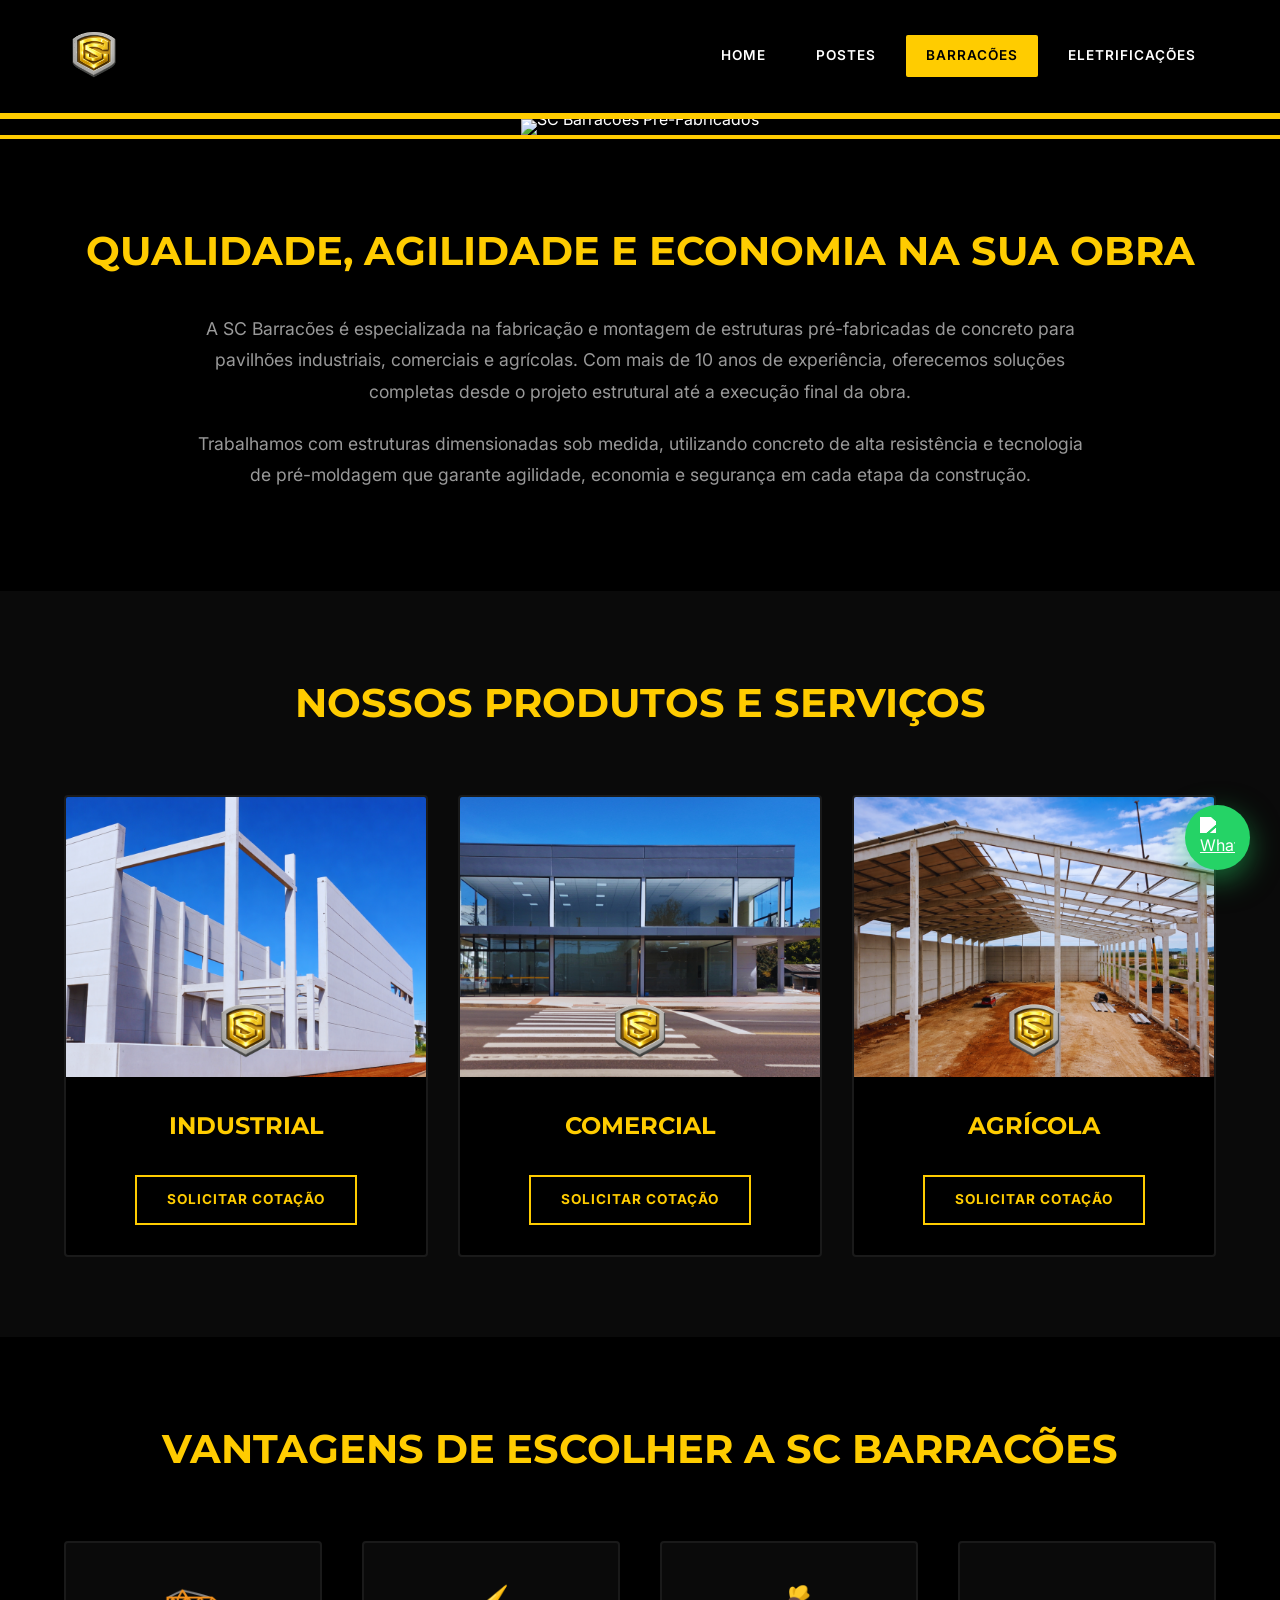
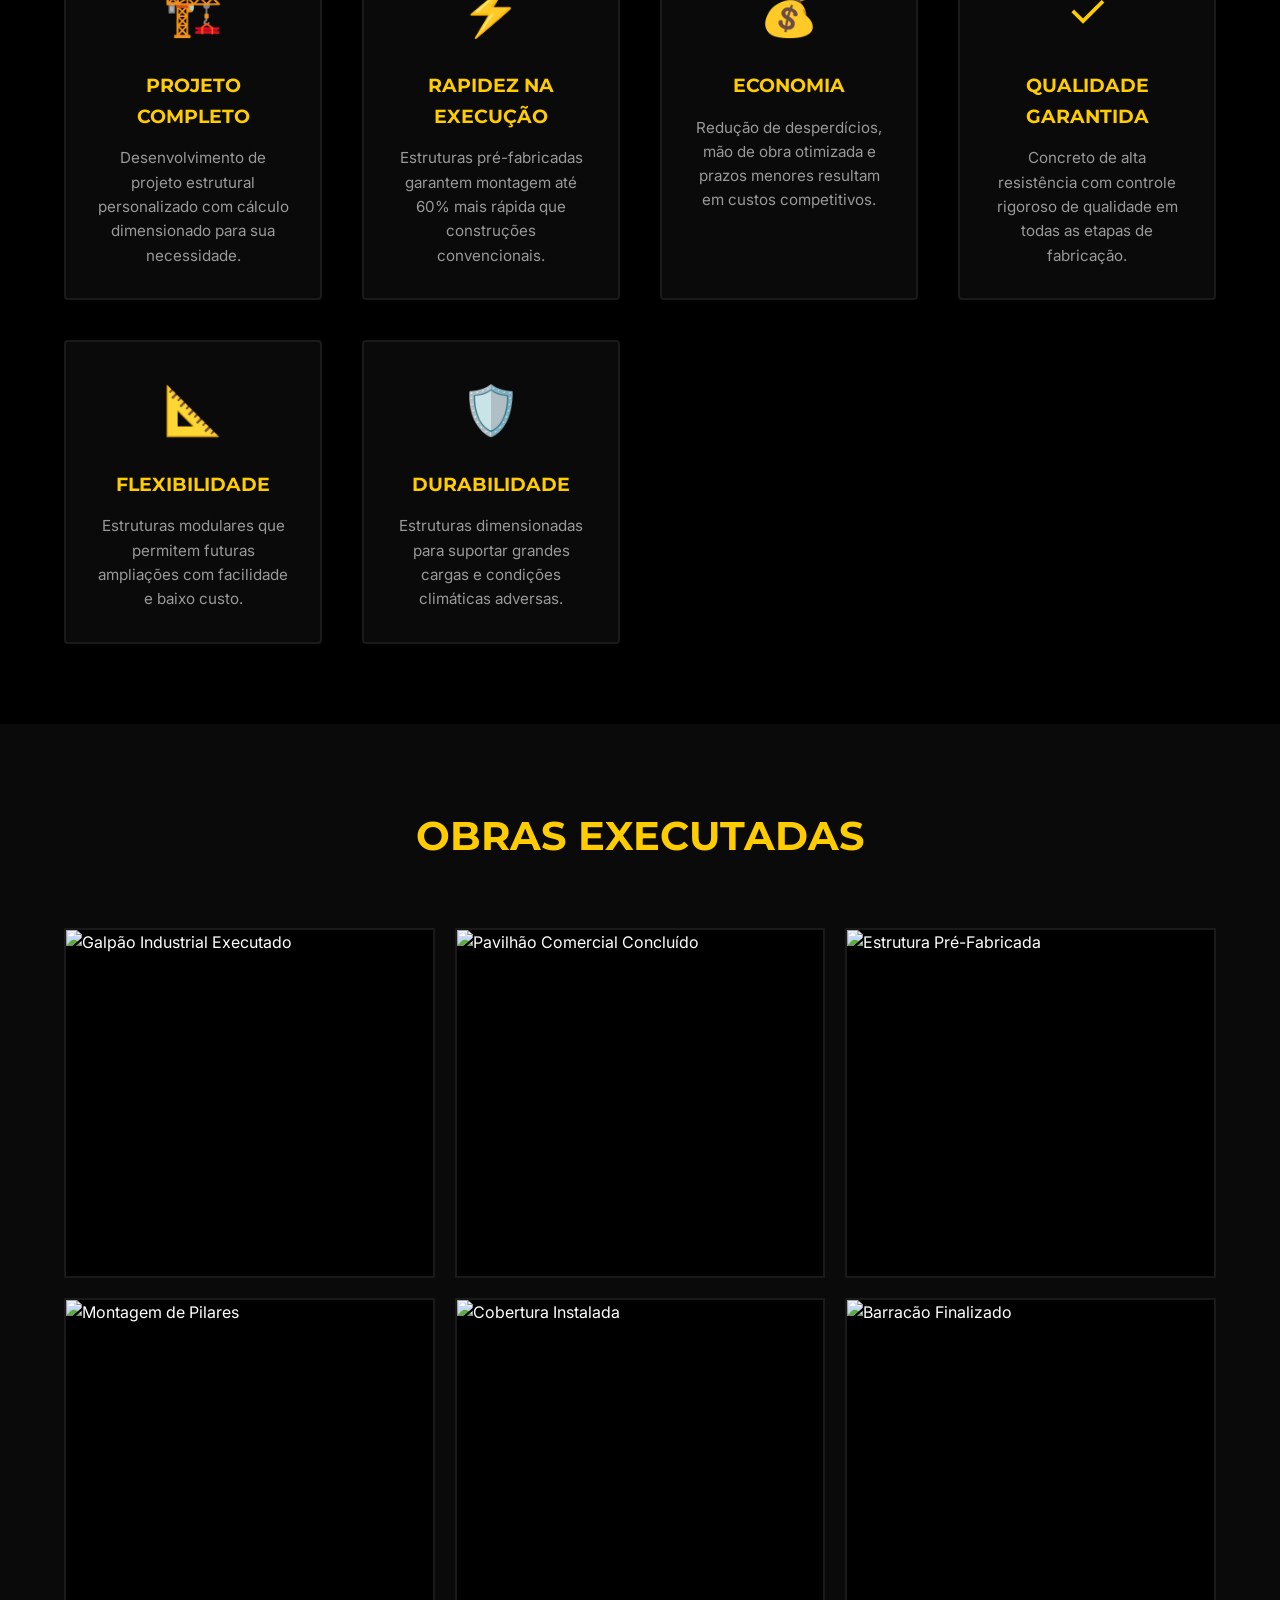
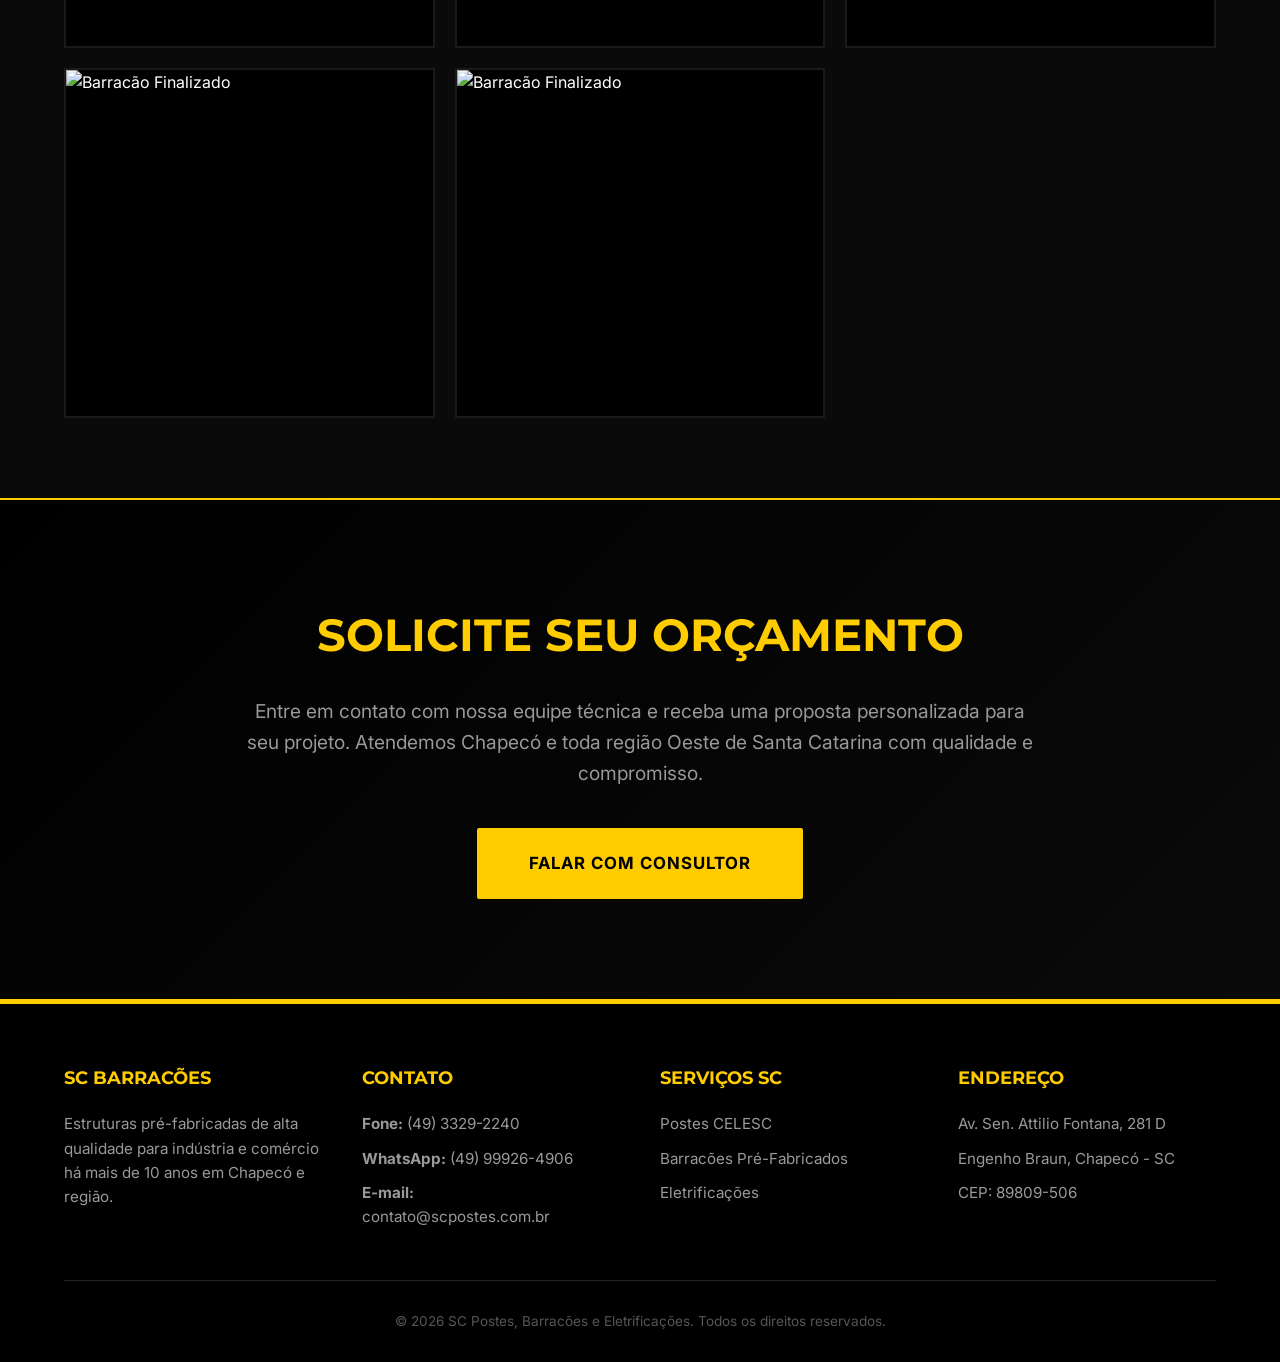
==== commit 061d80b7: "Add files via upload" ====
--- a/barracoes.html
+++ b/barracoes.html
@@ -99,23 +99,8 @@
             width: 100%;
             z-index: 1;
             line-height: 0;
-        }
-
-        .hero-background img {
-            width: 100%;
-            height: auto;       /* altura proporcional — sem corte */
-            display: block;
-            opacity: 0.3;
-        }
-
-        /* Overlay escuro */
-        .hero-overlay {
-            position: absolute;
-            top: 0; left: 0;
-            width: 10%; height: 10%;
-            background: linear-gradient(to bottom, rgba(0,0,0,0.7) 100%);
-            z-index: 2;
-        }
+    
+          }
 
         /* Conteúdo centralizado sobre a imagem */
         .hero-content {
@@ -609,8 +594,6 @@
 
         <!-- Conteúdo centralizado sobre a imagem -->
         <div class="hero-content">
-            <h1>SC Barracões</h1>
-            <p>Estruturas Pré-Fabricadas para Indústria e Comércio<br>Soluções Completas do Projeto ao Acabamento</p>
         </div>
     </section>
 
@@ -729,6 +712,12 @@
             </div>
             <div class="galeria-item">
                 <img src="imagens/barracao6.png" alt="Barracão Finalizado">
+            </div>
+<div class="galeria-item">
+                <img src="imagens/barracao7.png" alt="Barracão Finalizado">
+            </div>
+<div class="galeria-item">
+                <img src="imagens/barracao8.png" alt="Barracão Finalizado">
             </div>
         </div>
     </section>
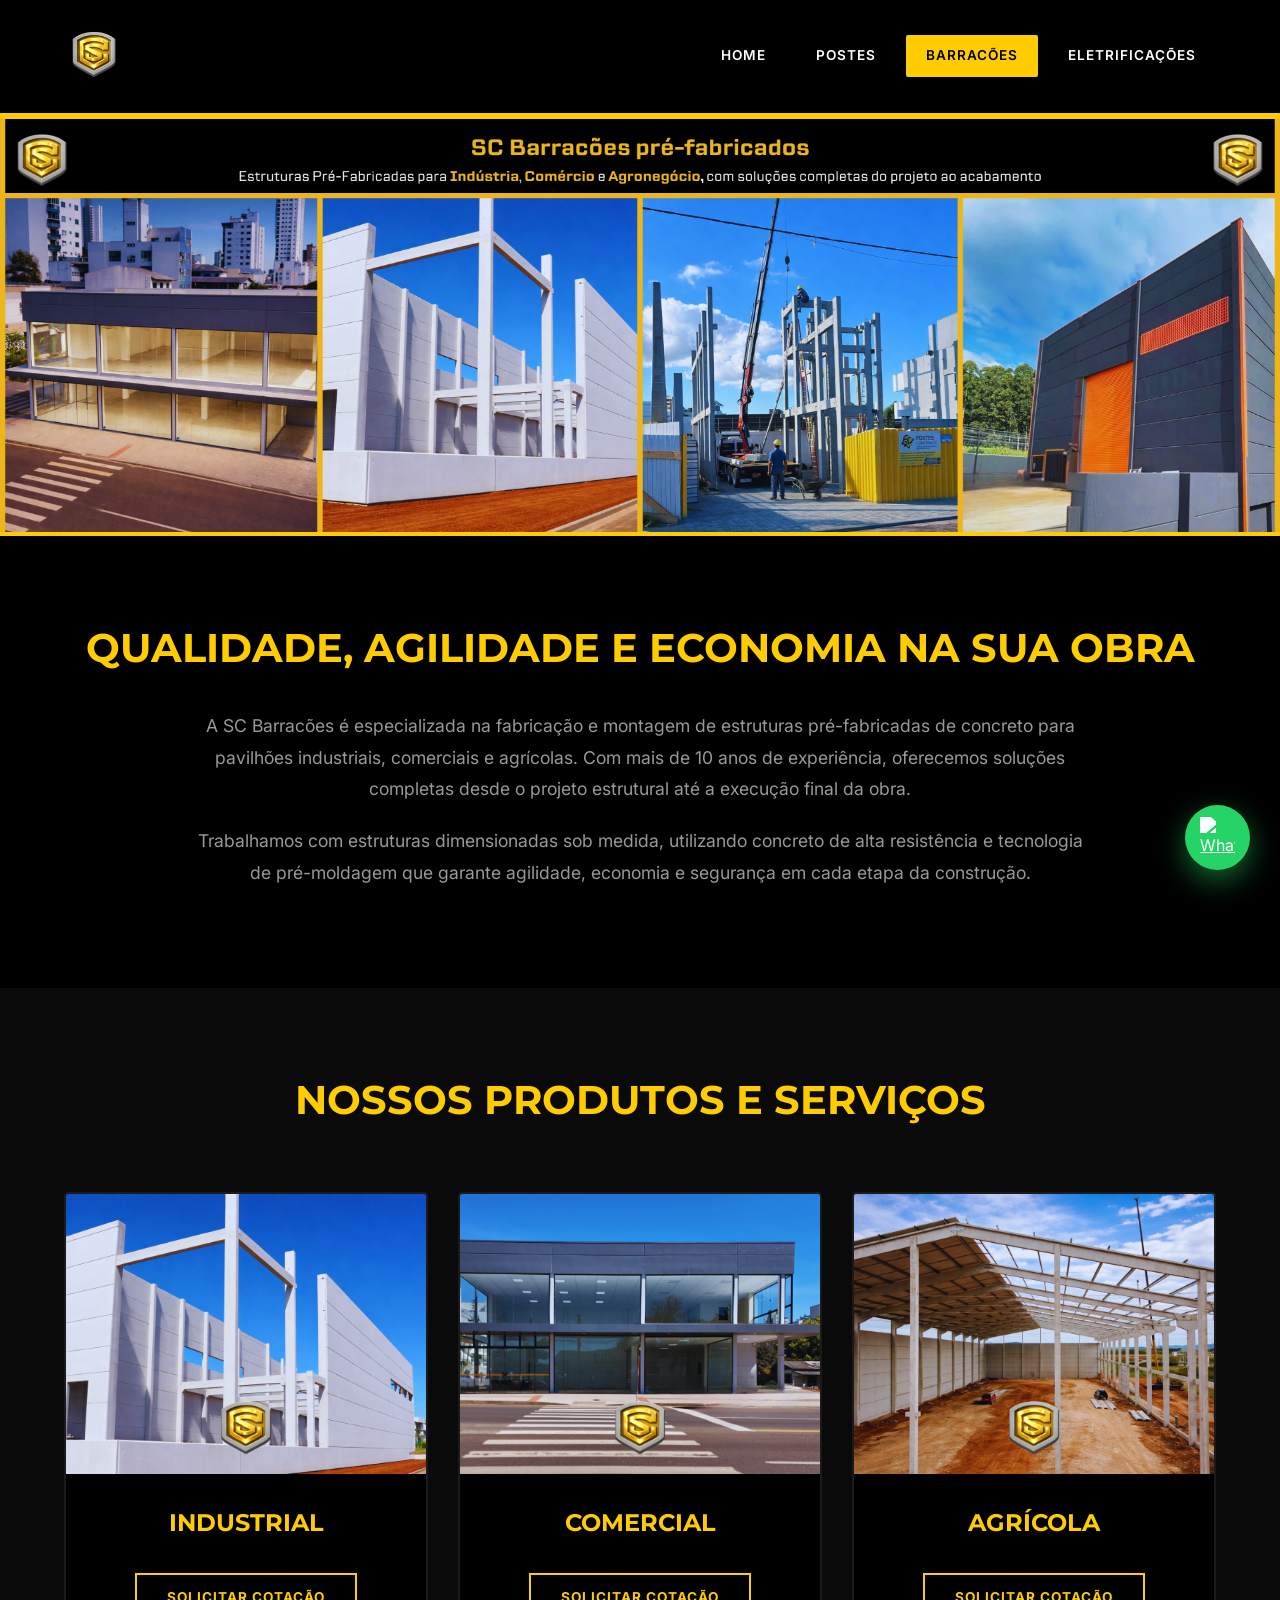
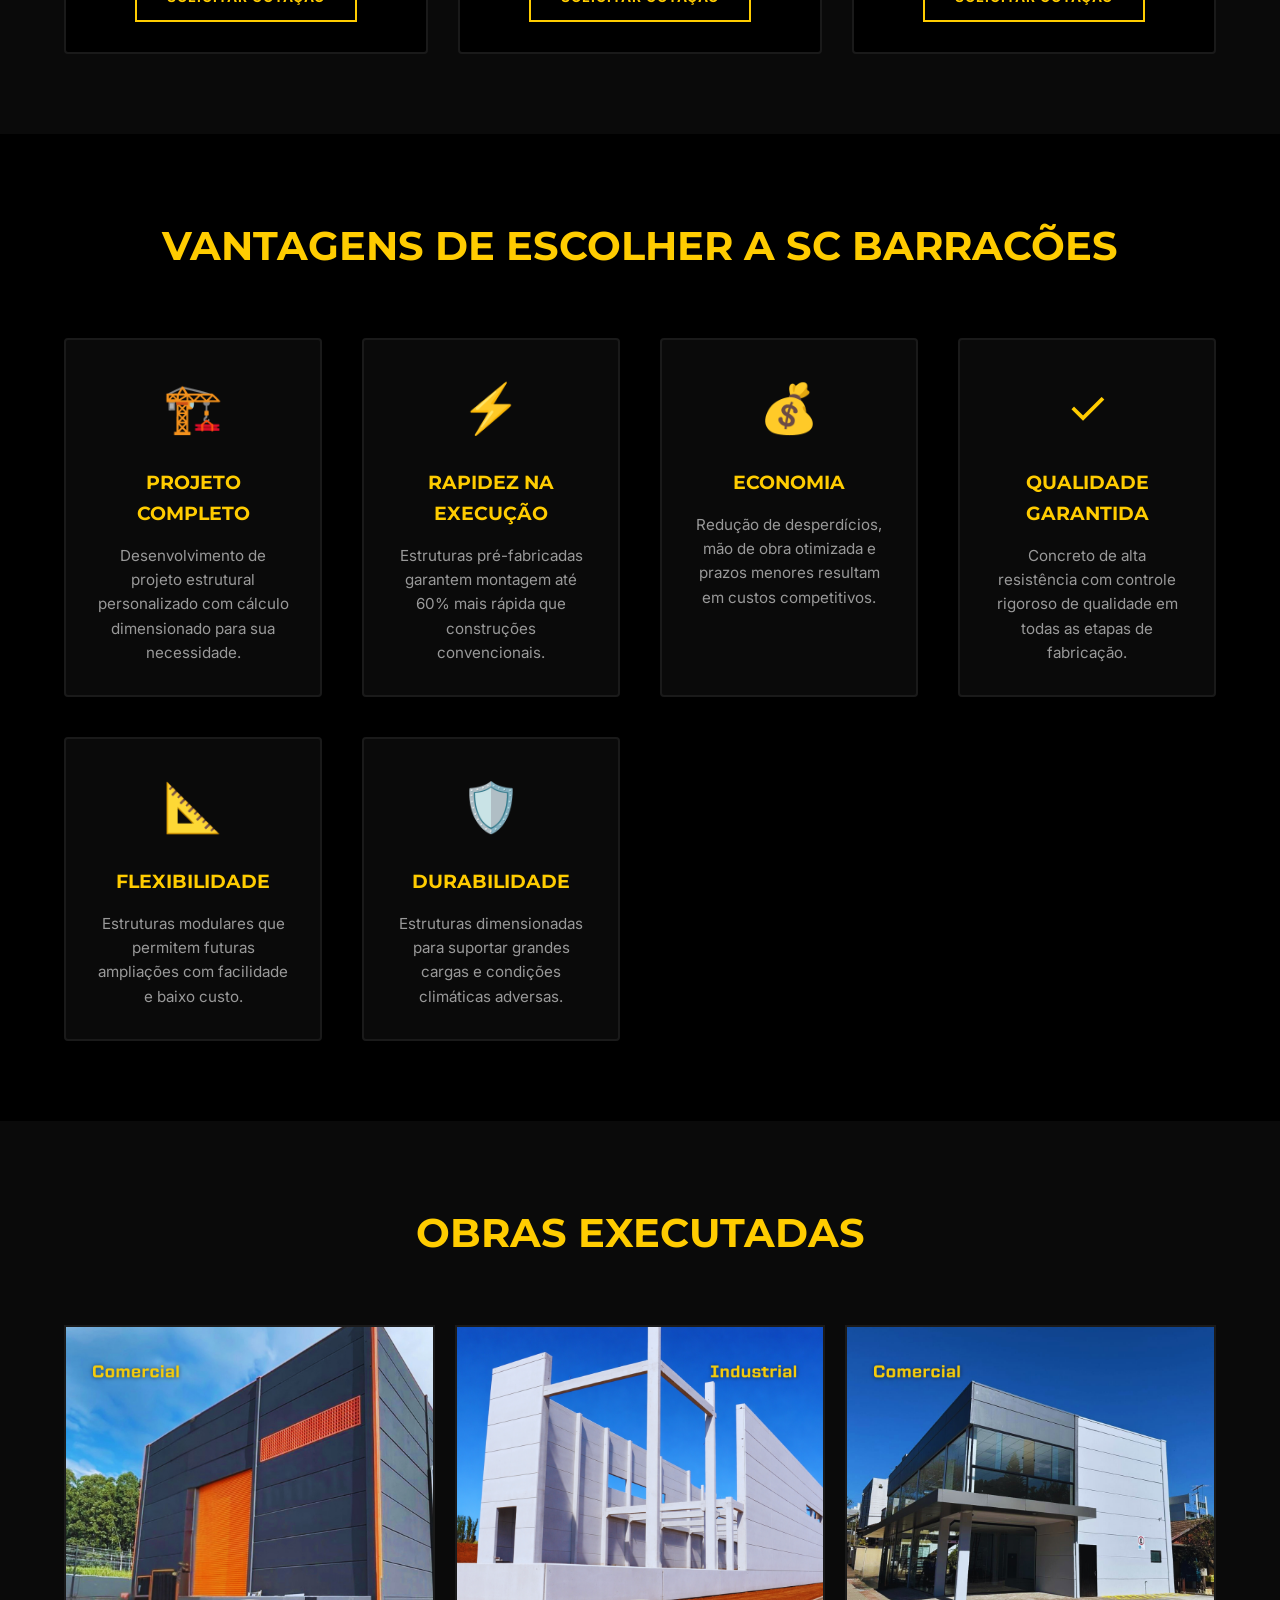
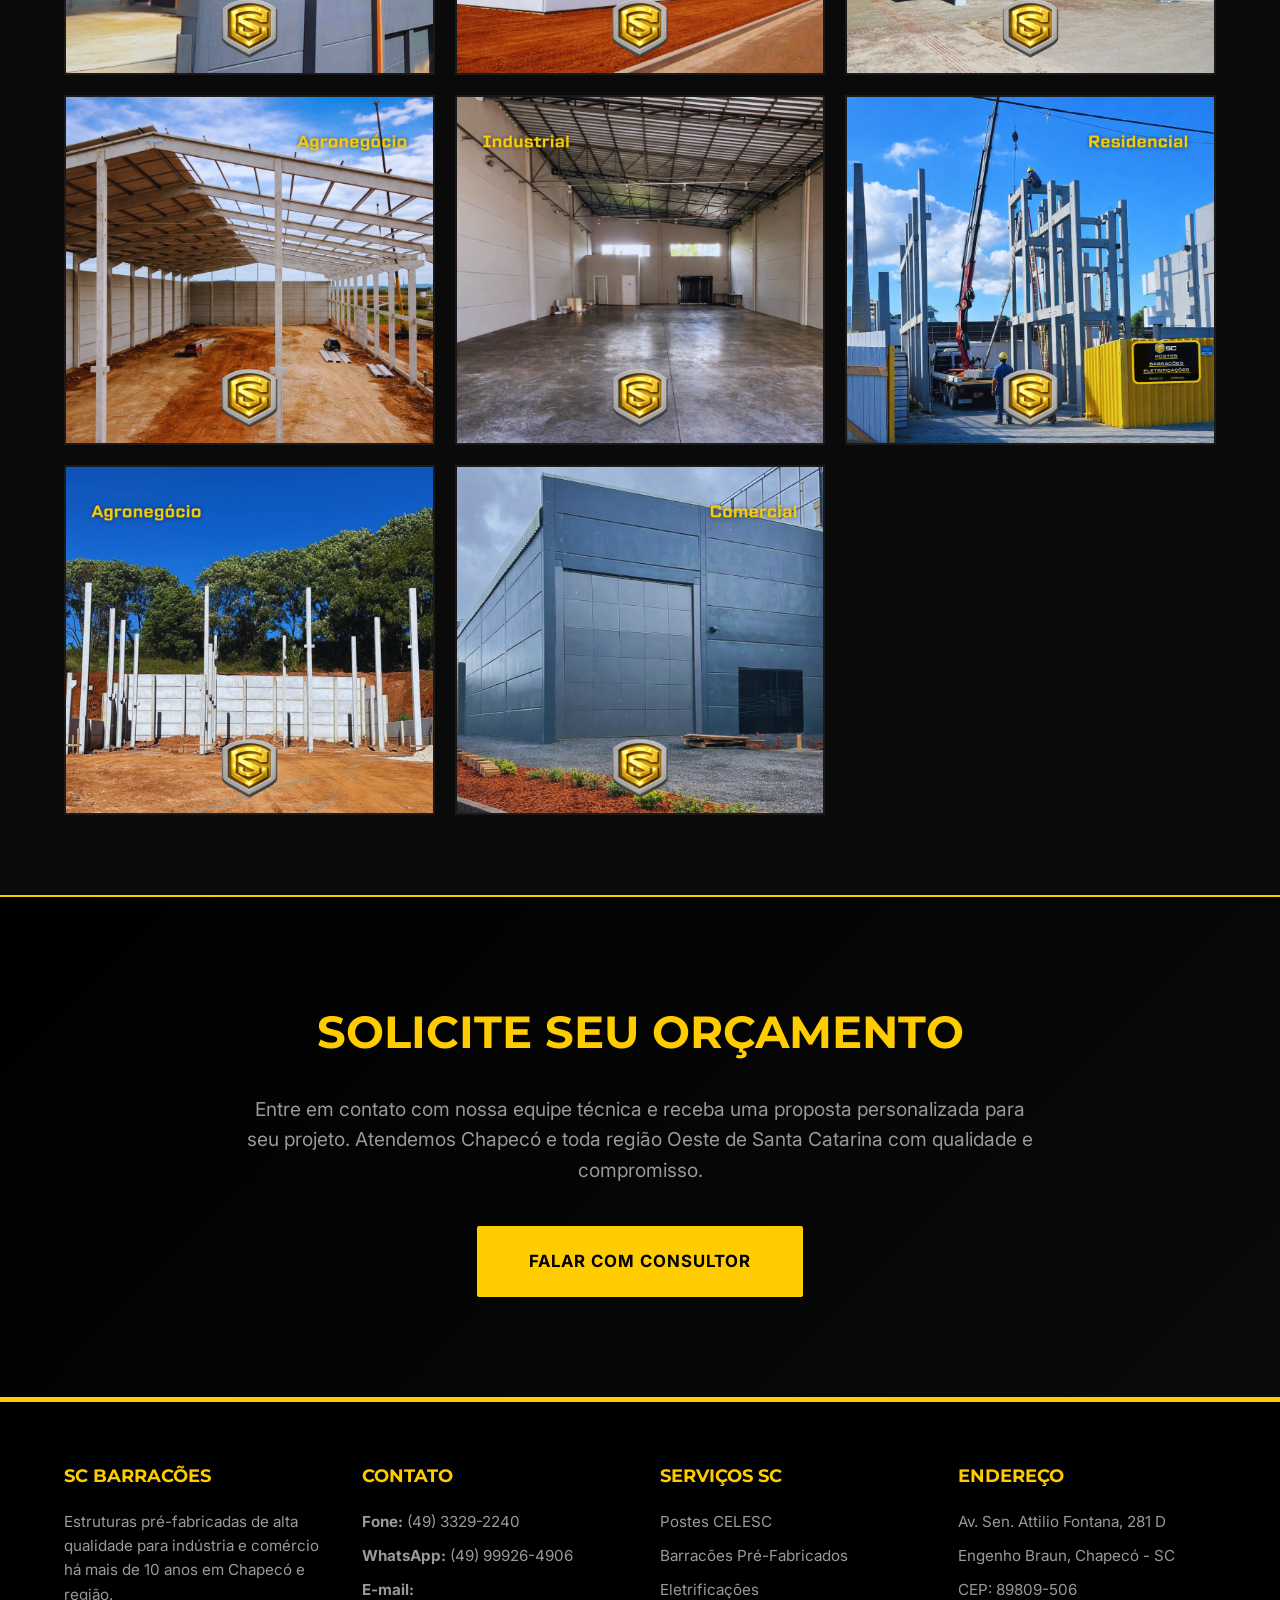
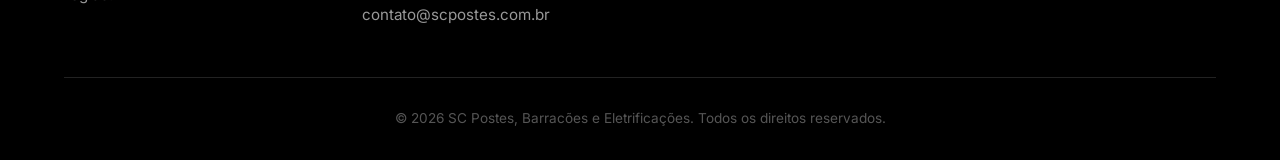
==== commit eb818acc: "Add files via upload" ====
--- a/barracoes.html
+++ b/barracoes.html
@@ -93,14 +93,18 @@
             border-bottom: 4px solid var(--primary-yellow);
         }
 
-        /* Camada de imagem — ocupa o fluxo normal e define a altura proporcionalmente */
+        /* Camada de Imagem */
         .hero-background {
-            position: relative;
             width: 100%;
-            z-index: 1;
+            display: block;
             line-height: 0;
-    
-          }
+        }
+
+        .hero-background img {
+            width: 100%;
+            height: auto;
+            display: block;
+        }
 
         /* Conteúdo centralizado sobre a imagem */
         .hero-content {
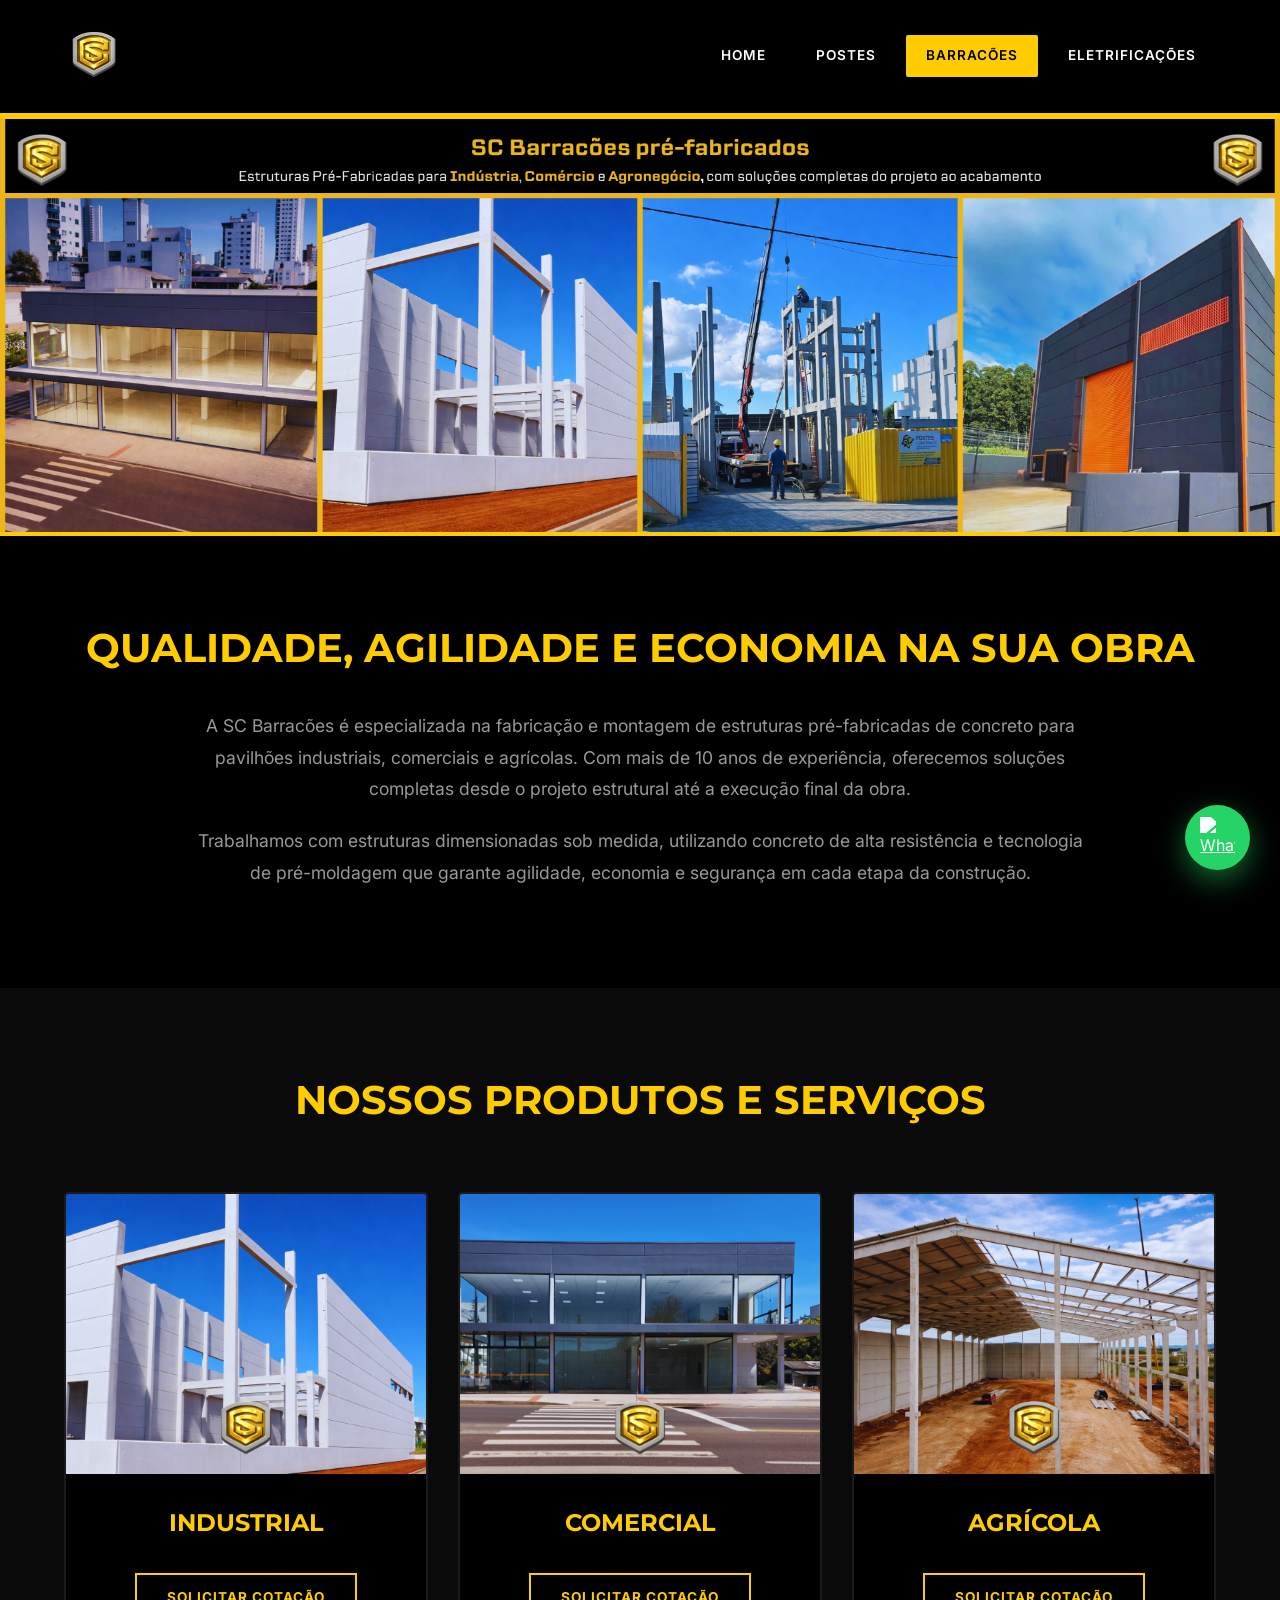
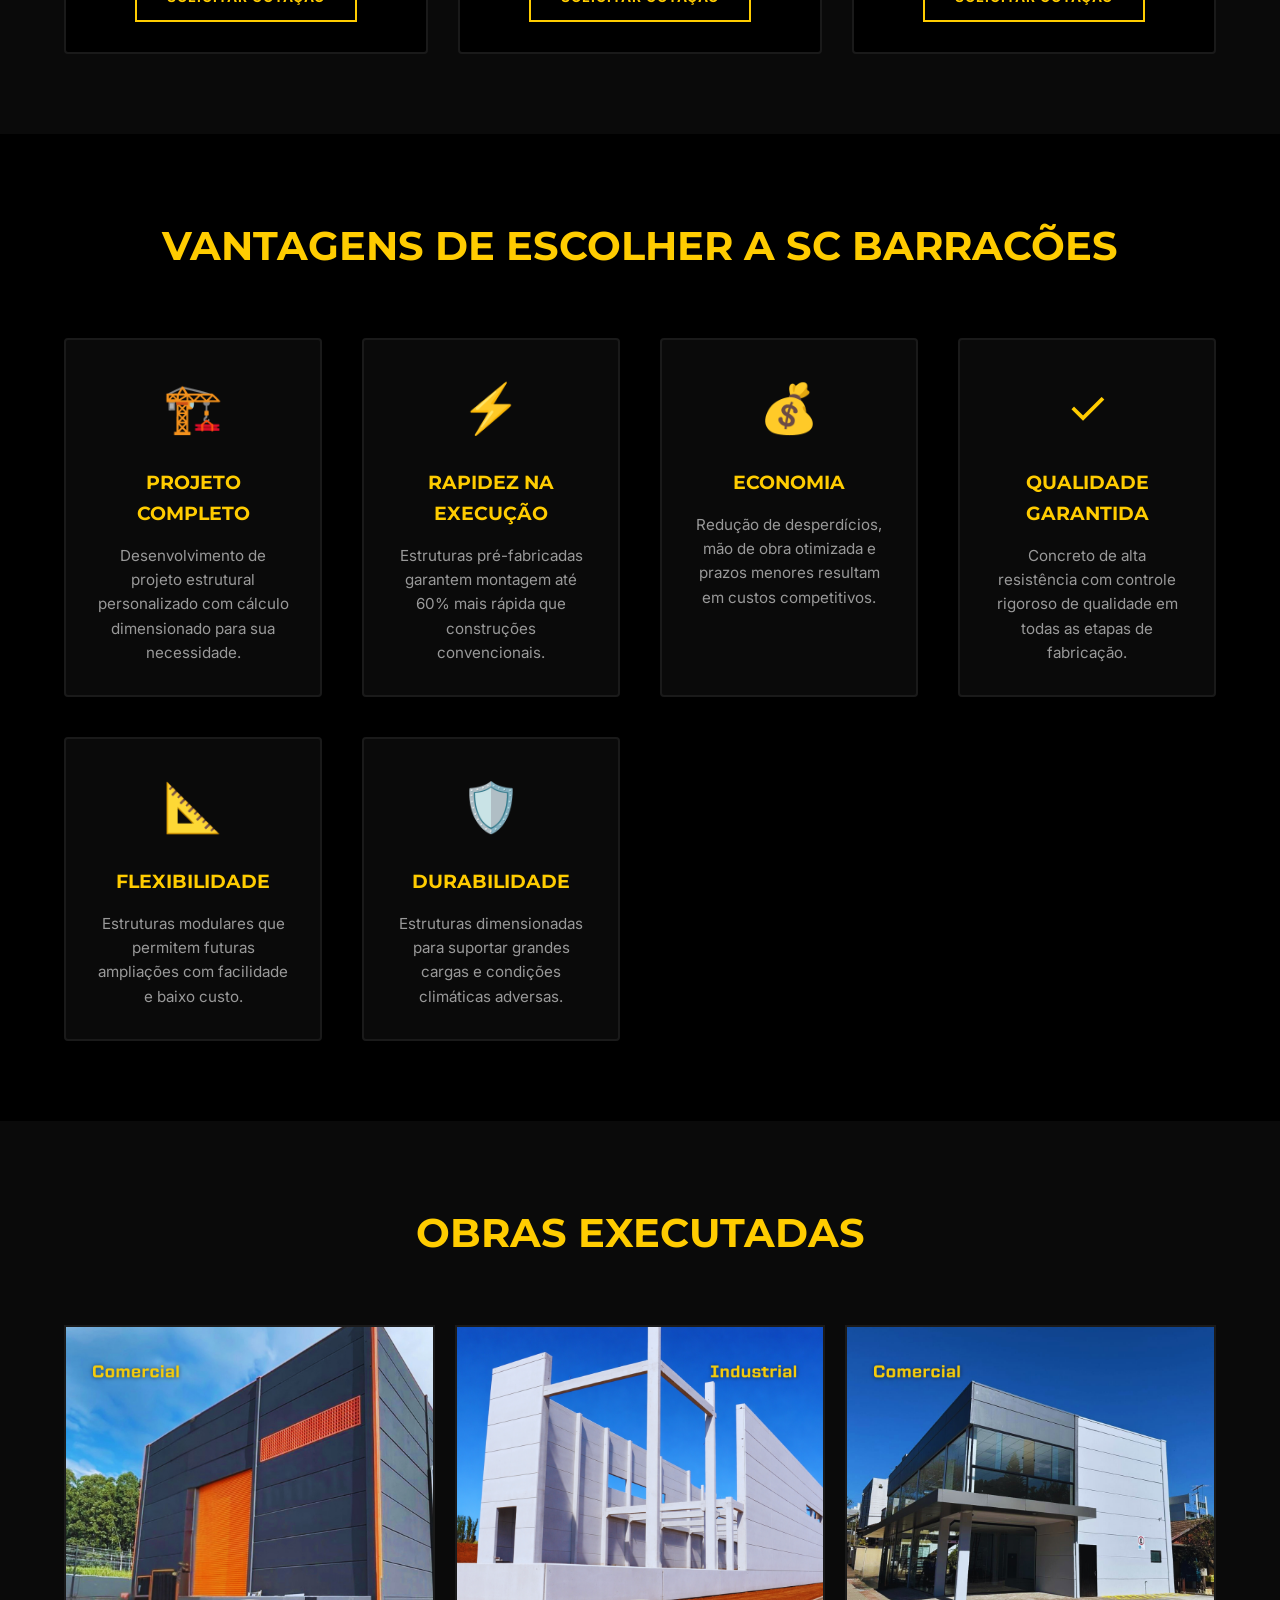
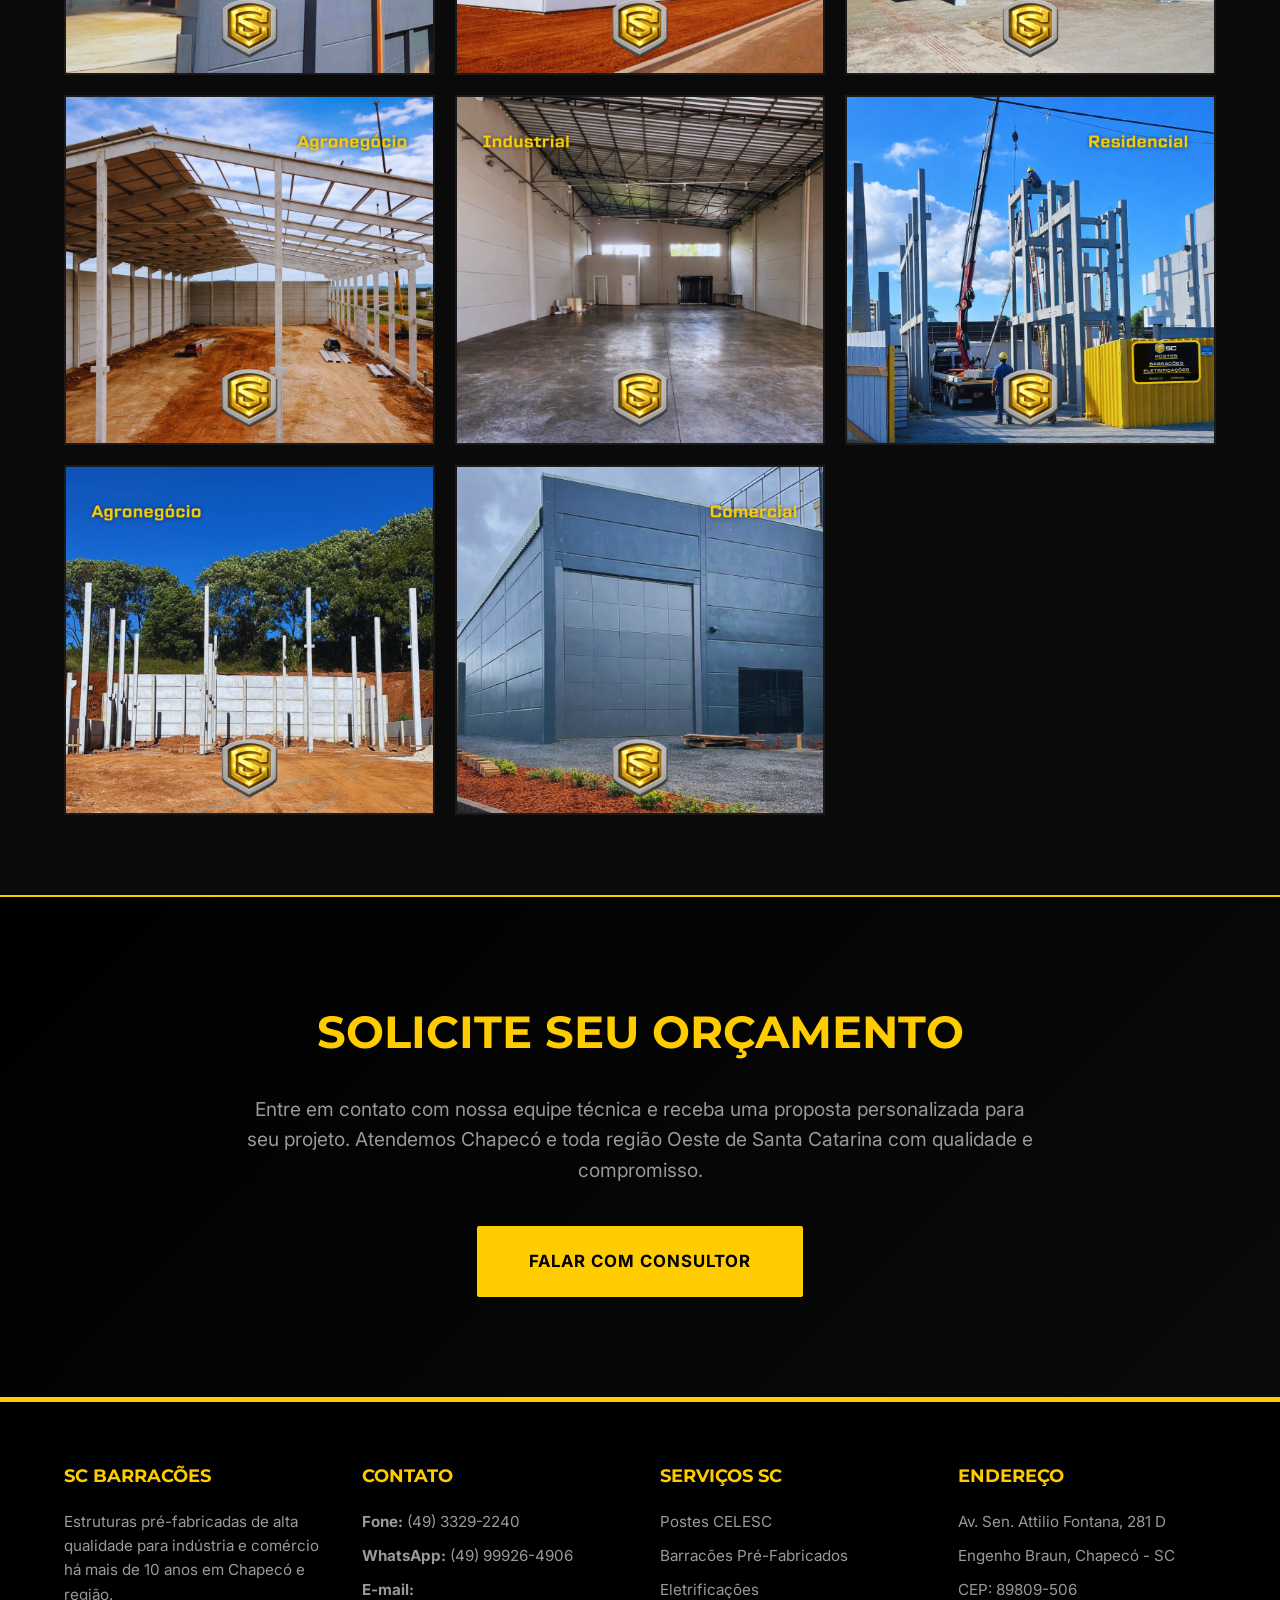
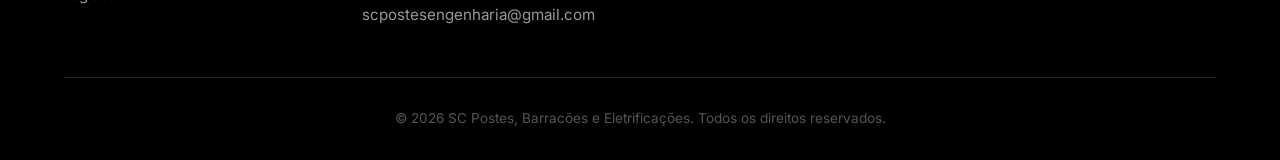
==== commit 7cce84c0: "Add files via upload" ====
--- a/barracoes.html
+++ b/barracoes.html
@@ -745,7 +745,7 @@
                 <h3>Contato</h3>
                 <p><strong>Fone:</strong> (49) 3329-2240</p>
                 <p><strong>WhatsApp:</strong> (49) 99926-4906</p>
-                <p><strong>E-mail:</strong> <a href="mailto:contato@scpostes.com.br">contato@scpostes.com.br</a></p>
+                <p><strong>E-mail:</strong> <a href="mailto:scpostesengenharia@gmail.com">scpostesengenharia@gmail.com</a></p>
             </div>
 
             <div class="footer-col">
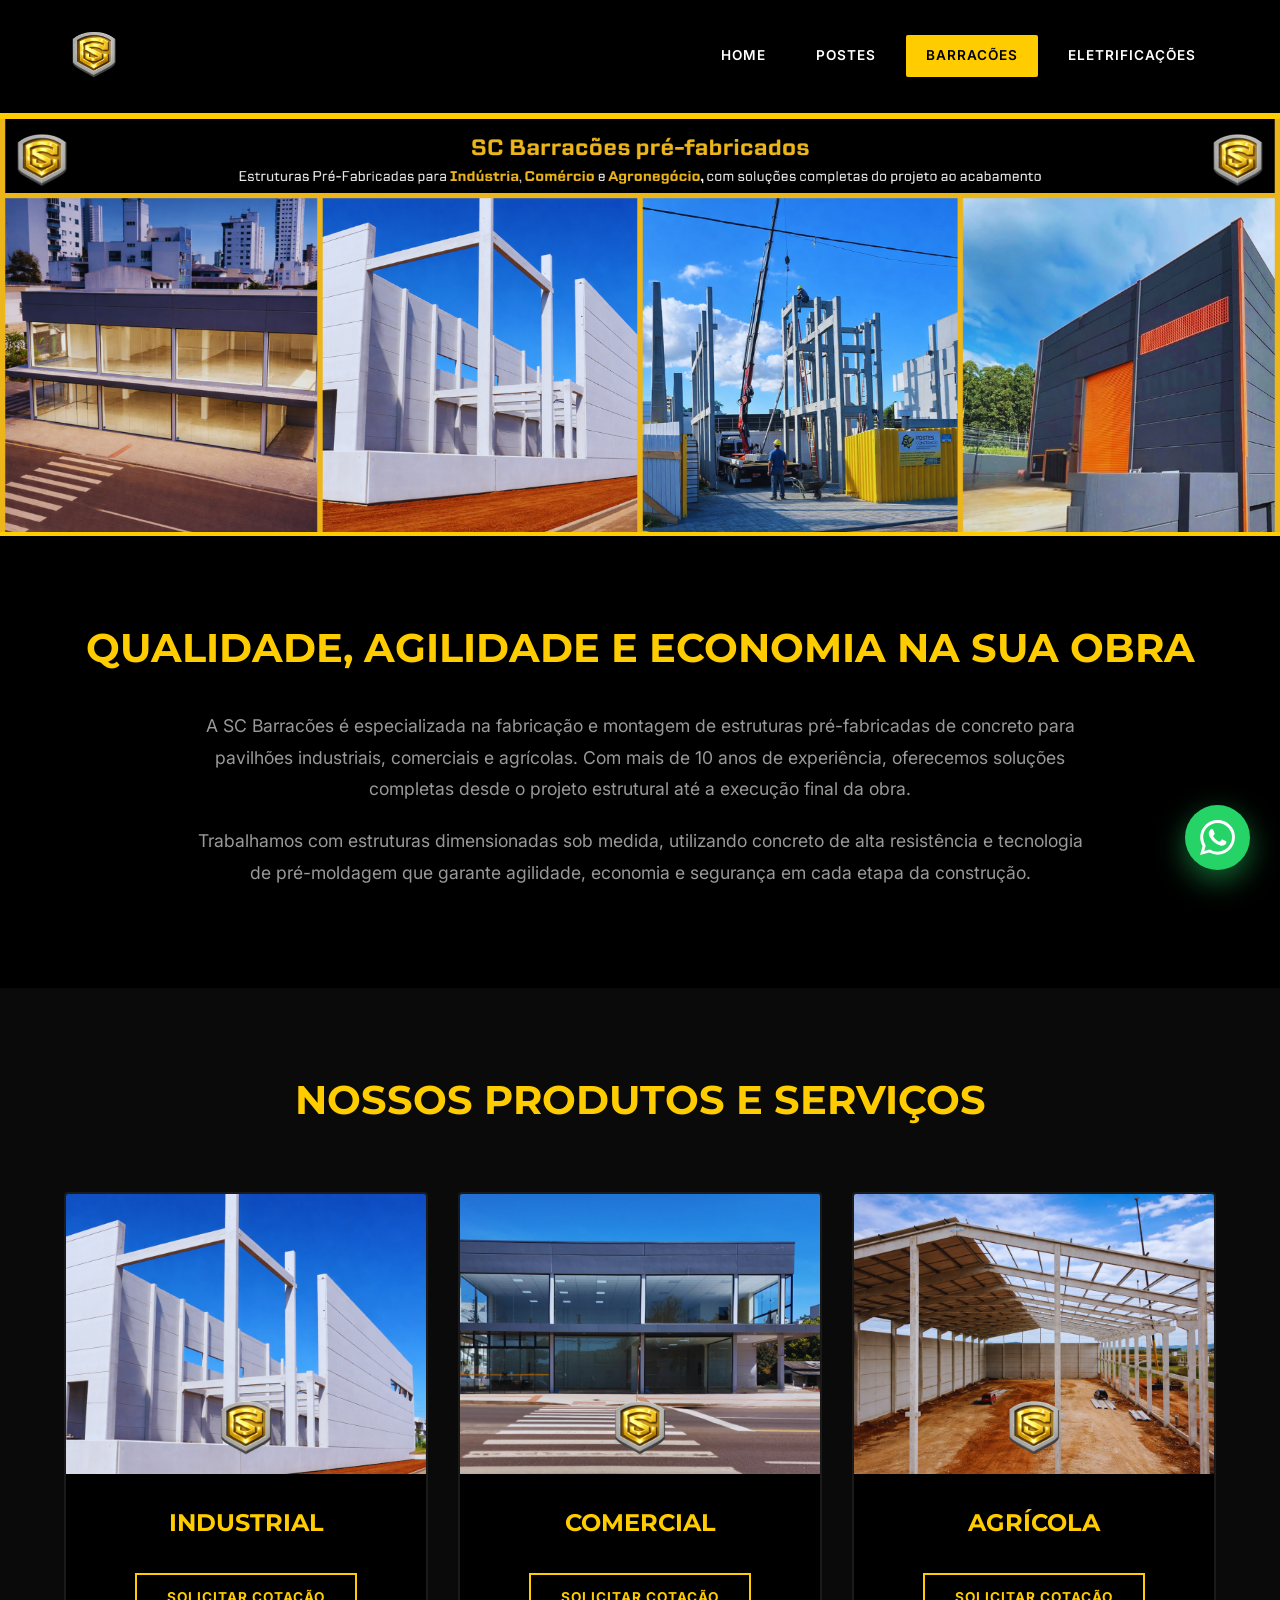
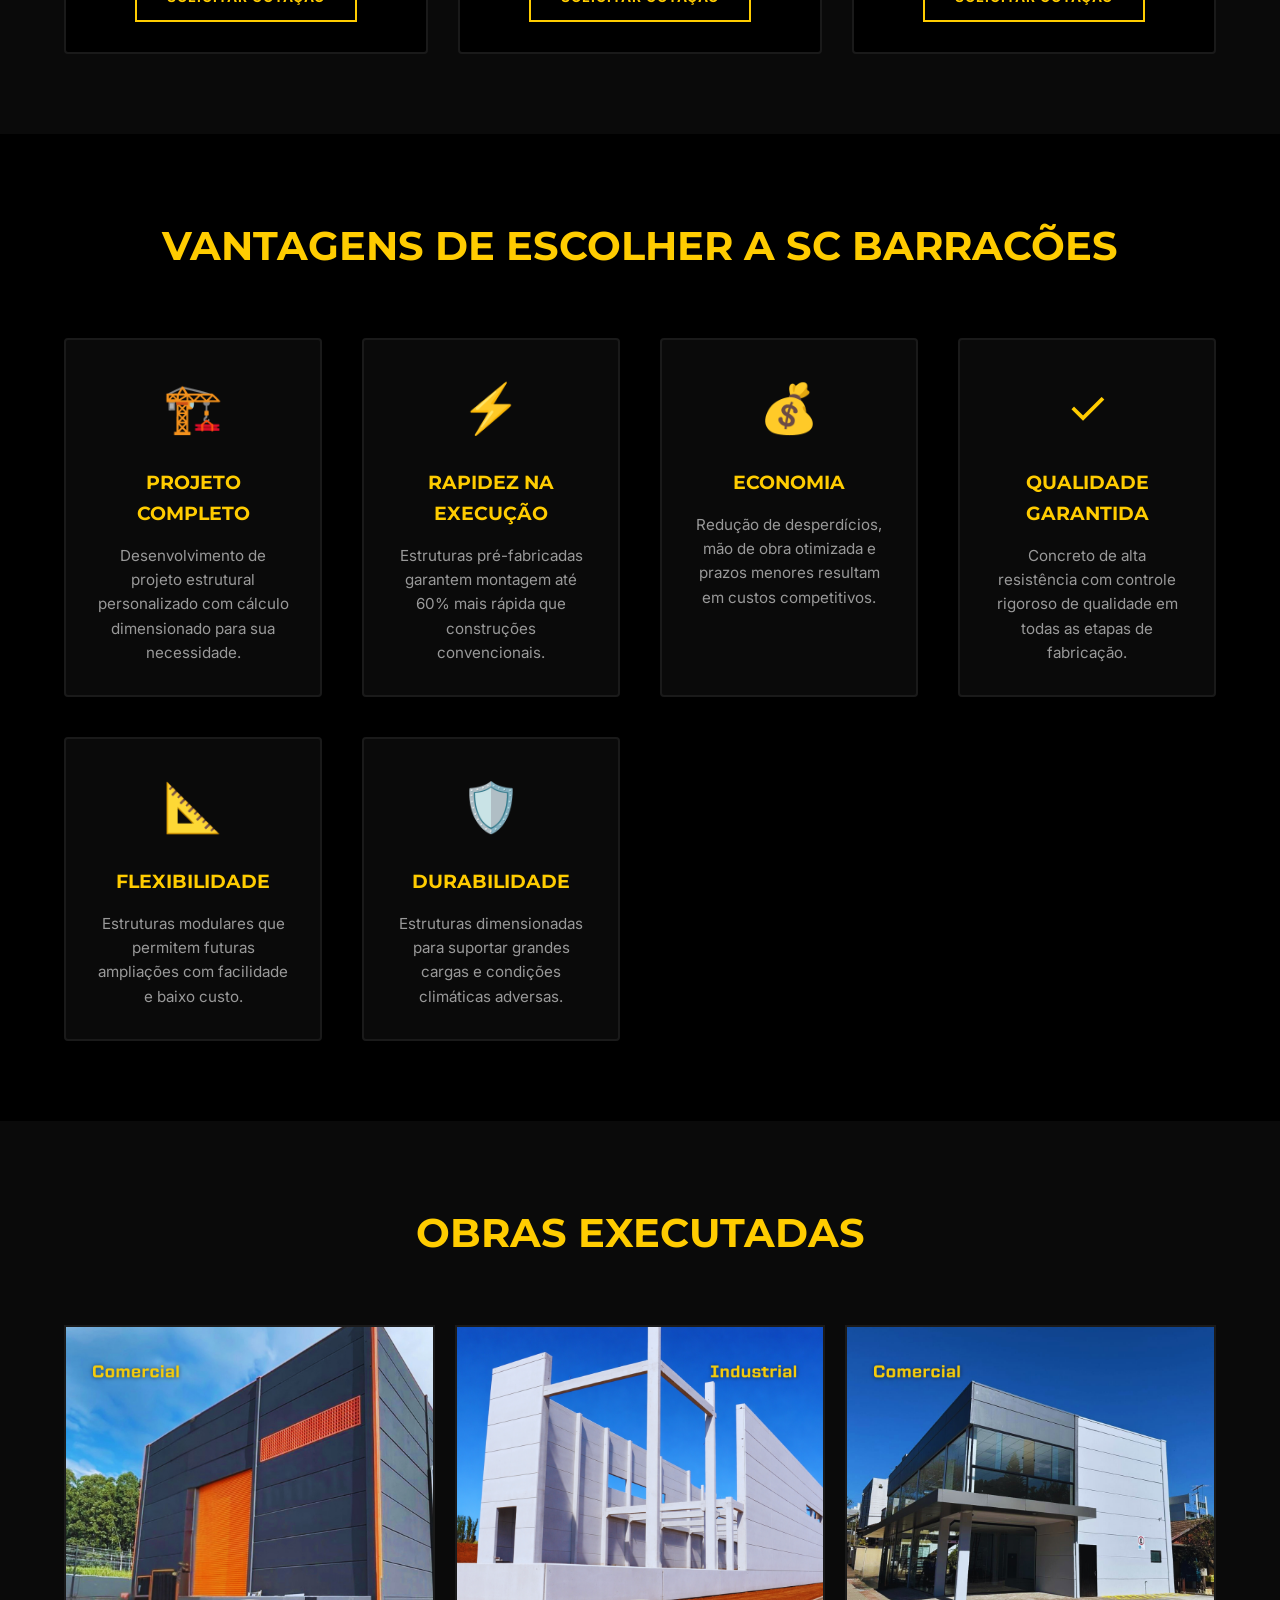
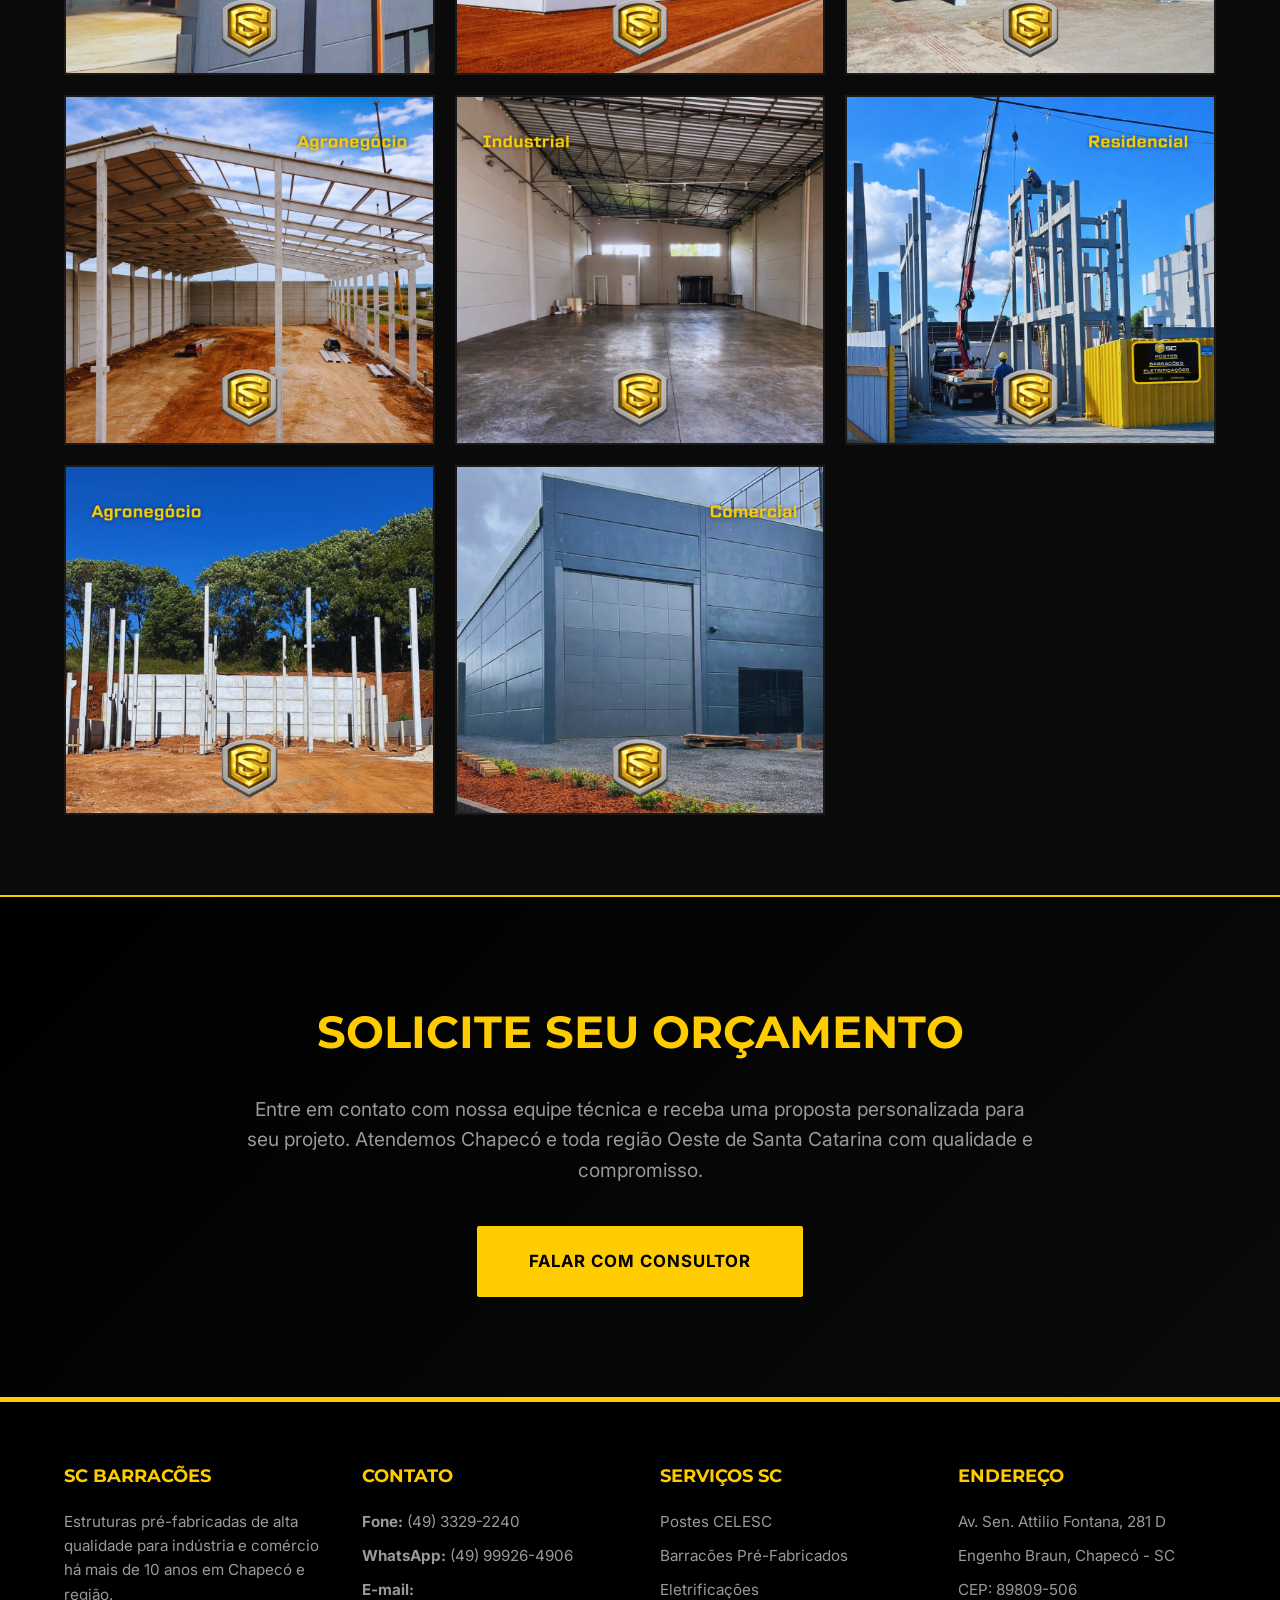
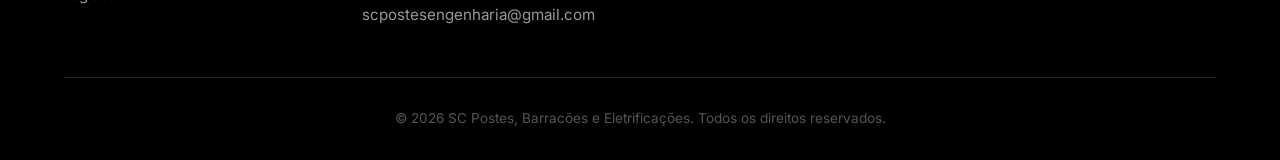
==== commit 9d8f2f32: "Add files via upload" ====
--- a/barracoes.html
+++ b/barracoes.html
@@ -1,6 +1,13 @@
 <!DOCTYPE html>
 <html lang="pt-br">
 <head>
+<!-- Google Tag Manager -->
+<script>(function(w,d,s,l,i){w[l]=w[l]||[];w[l].push({'gtm.start':
+new Date().getTime(),event:'gtm.js'});var f=d.getElementsByTagName(s)[0],
+j=d.createElement(s),dl=l!='dataLayer'?'&l='+l:'';j.async=true;j.src=
+'https://www.googletagmanager.com/gtm.js?id='+i+dl;f.parentNode.insertBefore(j,f);
+})(window,document,'script','dataLayer','GTM-K5DKZ9WQ');</script>
+<!-- End Google Tag Manager -->
     <meta charset="UTF-8">
     <meta name="viewport" content="width=device-width, initial-scale=1.0">
     <meta name="description" content="SC Barracões - Estruturas pré-fabricadas industriais e comerciais em Chapecó e região. Do projeto ao acabamento com qualidade e rapidez.">
@@ -496,7 +503,7 @@
             align-items: center;
             justify-content: center;
             box-shadow: 0 10px 30px rgba(37, 211, 102, 0.5);
-            z-index: 1000;
+            z-index: 9999;
             transition: all 0.3s;
             animation: pulse 2s infinite;
         }
@@ -566,6 +573,10 @@
     </style>
 </head>
 <body>
+<!-- Google Tag Manager (noscript) -->
+<noscript><iframe src="https://www.googletagmanager.com/ns.html?id=GTM-K5DKZ9WQ"
+height="0" width="0" style="display:none;visibility:hidden"></iframe></noscript>
+<!-- End Google Tag Manager (noscript) -->
 
     <header>
         <div class="logo">
@@ -622,7 +633,7 @@
                 </div>
                 <div class="produto-card-content">
                     <h3>Industrial</h3>
-                    <a href="https://wa.me/5549999264906?text=Gostaria%20de%20orçamento%20para%20Galpão%20Industrial" class="btn-produto" target="_blank">Solicitar Cotação</a>
+                    <a href="https://wa.me/5549999264906?text=Olá!%20Vim%20pelo%20site%20e%20gostaria%20de%20orçamento%20para%20Galpão%20Industrial" class="btn-produto" target="_blank">Solicitar Cotação</a>
                 </div>
             </div>
 
@@ -633,7 +644,7 @@
                 </div>
                 <div class="produto-card-content">
                     <h3>Comercial</h3>
-                    <a href="https://wa.me/5549999264906?text=Gostaria%20de%20orçamento%20para%20Pavilhão%20Comercial" class="btn-produto" target="_blank">Solicitar Cotação</a>
+                    <a href="https://wa.me/5549999264906?text=Olá!%20Vim%20pelo%20site%20e%20gostaria%20de%20orçamento%20para%20Pavilhão%20Comercial" class="btn-produto" target="_blank">Solicitar Cotação</a>
                 </div>
             </div>
 
@@ -644,7 +655,7 @@
                 </div>
                 <div class="produto-card-content">
                     <h3>Agrícola</h3>
-                    <a href="https://wa.me/5549999264906?text=Gostaria%20de%20orçamento%20para%20Pilares%20Pré-Fabricados" class="btn-produto" target="_blank">Solicitar Cotação</a>
+                    <a href="https://wa.me/5549999264906?text=Olá!%20Vim%20pelo%20site%20e%20gostaria%20de%20orçamento%20para%20Pilares%20Pré-Fabricados" class="btn-produto" target="_blank">Solicitar Cotação</a>
                 </div>
             </div>
 
@@ -730,7 +741,7 @@
     <section class="cta-final">
         <h2>Solicite Seu Orçamento</h2>
         <p>Entre em contato com nossa equipe técnica e receba uma proposta personalizada para seu projeto. Atendemos Chapecó e toda região Oeste de Santa Catarina com qualidade e compromisso.</p>
-        <a href="https://wa.me/5549999264906?text=Olá!%20Gostaria%20de%20um%20orçamento%20para%20Barracão%20Pré-Fabricados" class="btn-primary" target="_blank">Falar com Consultor</a>
+        <a href="https://wa.me/5549999264906?text=Olá!%20Vim%20pelo%20site%20e%20gostaria%20de%20um%20orçamento%20para%20Barracão%20Pré-Fabricados" class="btn-primary" target="_blank">Falar com Consultor</a>
     </section>
 
     <!-- Footer -->
@@ -769,11 +780,11 @@
     </footer>
 
     <!-- WhatsApp Flutuante -->
-    <a href="https://wa.me/5549999264906?text=Olá!%20Gostaria%20de%20um%20orçamento"
+    <a href="https://wa.me/5549999264906?text=Olá!%20Vim%20pelo%20site%20e%20gostaria%20de%20um%20orçamento"
        class="whatsapp-float"
        target="_blank"
        aria-label="Falar no WhatsApp">
-        <img src="https://cdn.jsdelivr.net/gh/simple-icons/simple-icons/icons/whatsapp.svg" alt="WhatsApp">
+        <svg xmlns="http://www.w3.org/2000/svg" viewBox="0 0 24 24" width="35" height="35" fill="white" aria-hidden="true"><path d="M17.472 14.382c-.297-.149-1.758-.867-2.03-.967-.273-.099-.471-.148-.67.15-.197.297-.767.966-.94 1.164-.173.199-.347.223-.644.075-.297-.15-1.255-.463-2.39-1.475-.883-.788-1.48-1.761-1.653-2.059-.173-.297-.018-.458.13-.606.134-.133.298-.347.446-.52.149-.174.198-.298.298-.497.099-.198.05-.371-.025-.52-.075-.149-.669-1.612-.916-2.207-.242-.579-.487-.5-.669-.51-.173-.008-.371-.01-.57-.01-.198 0-.52.074-.792.372-.272.297-1.04 1.016-1.04 2.479 0 1.462 1.065 2.875 1.213 3.074.149.198 2.096 3.2 5.077 4.487.709.306 1.262.489 1.694.625.712.227 1.36.195 1.871.118.571-.085 1.758-.719 2.006-1.413.248-.694.248-1.289.173-1.413-.074-.124-.272-.198-.57-.347zm-5.421 7.403h-.004a9.87 9.87 0 01-5.031-1.378l-.361-.214-3.741.982.998-3.648-.235-.374a9.86 9.86 0 01-1.51-5.26c.001-5.45 4.436-9.884 9.888-9.884 2.64 0 5.122 1.03 6.988 2.898a9.825 9.825 0 012.893 6.994c-.003 5.45-4.437 9.884-9.885 9.884zm8.413-18.297A11.815 11.815 0 0012.05 0C5.495 0 .16 5.335.157 11.892c0 2.096.547 4.142 1.588 5.945L.057 24l6.305-1.654a11.882 11.882 0 005.683 1.448h.005c6.554 0 11.89-5.335 11.893-11.893a11.821 11.821 0 00-3.48-8.413z"/></svg>
     </a>
 
     <script>
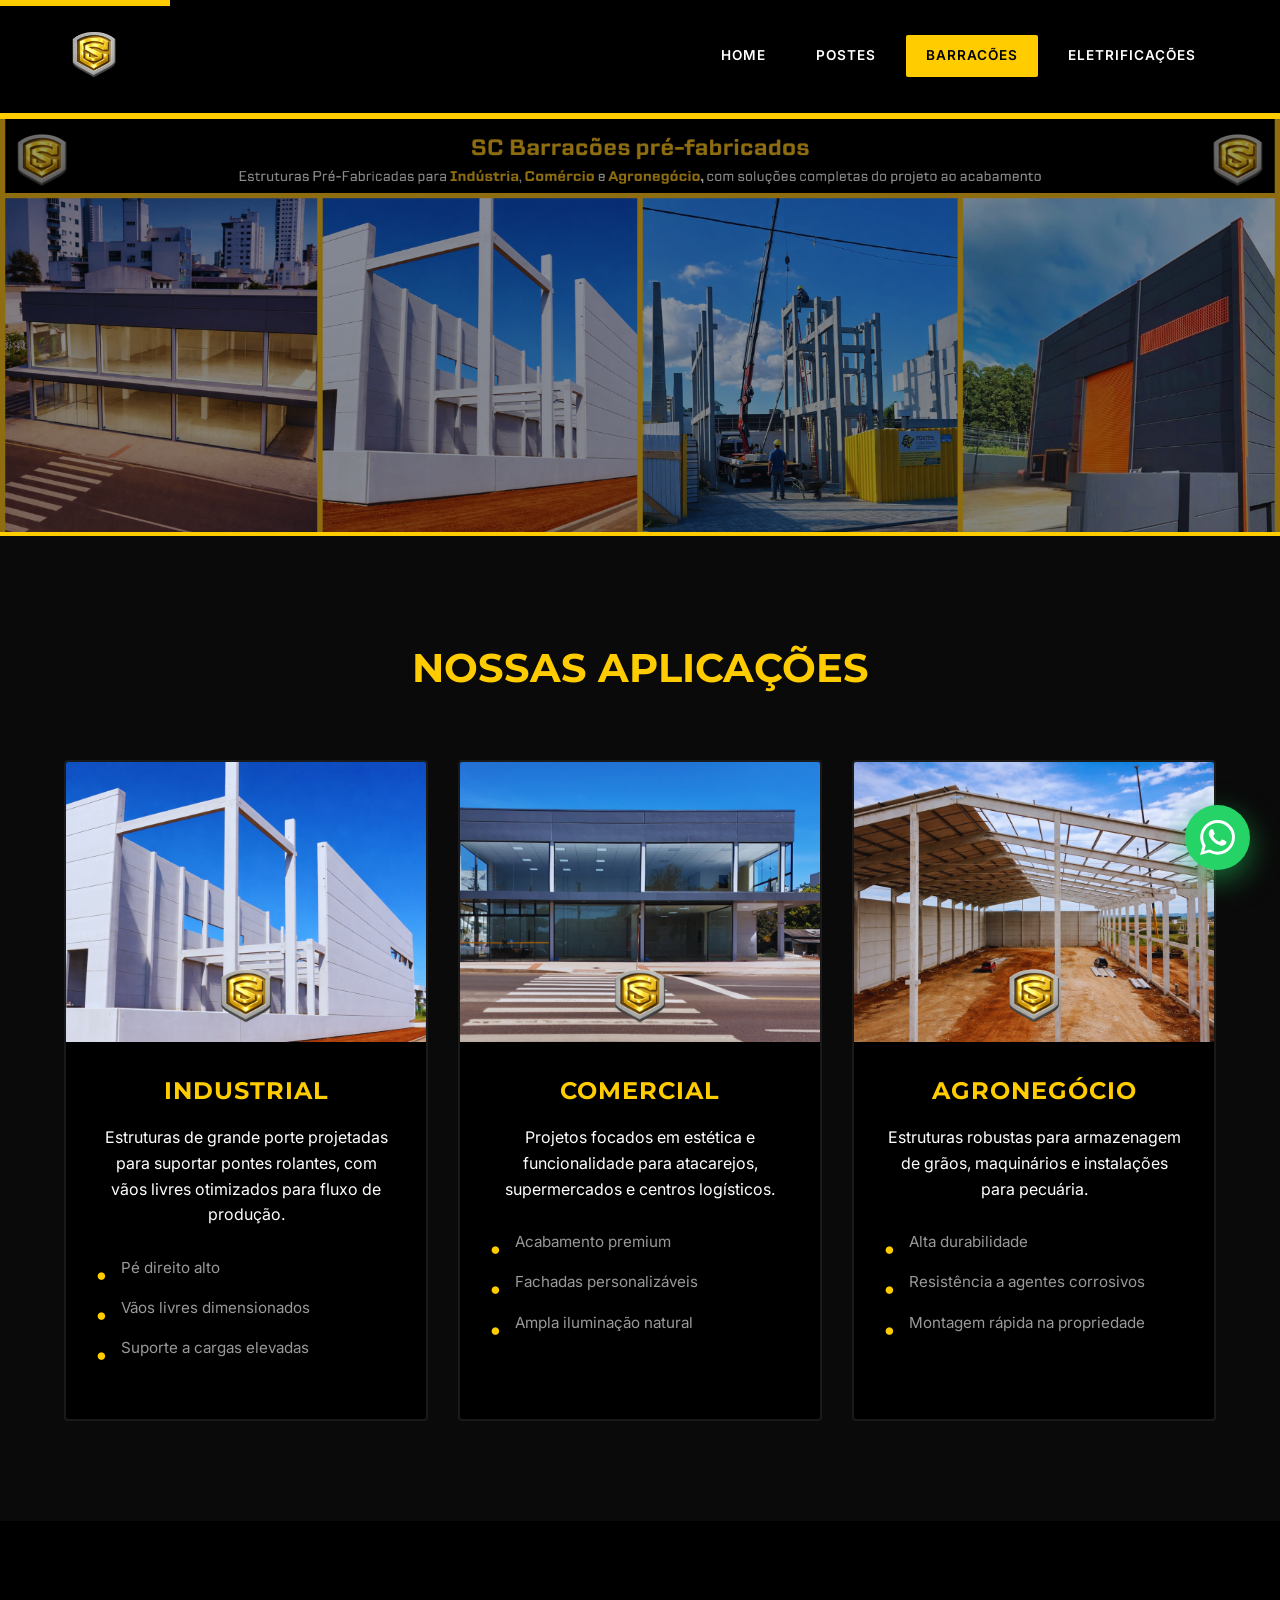
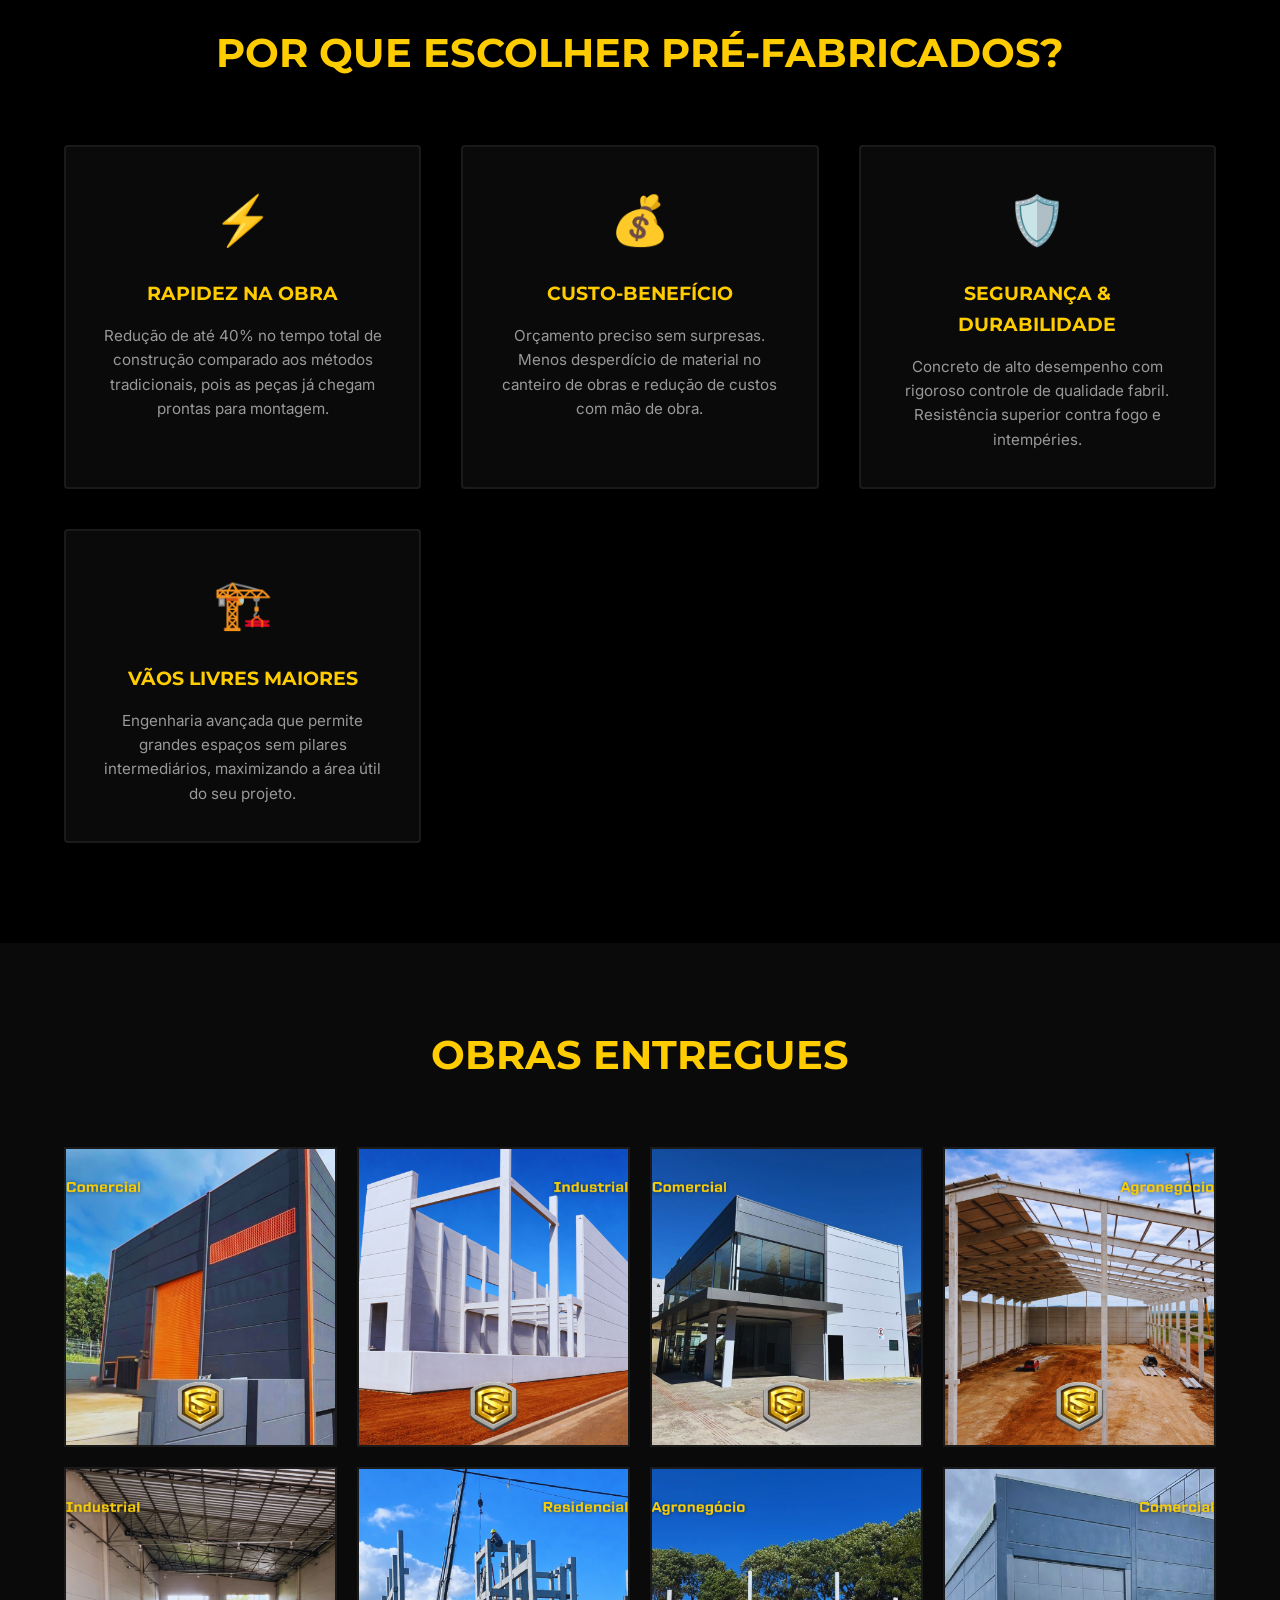
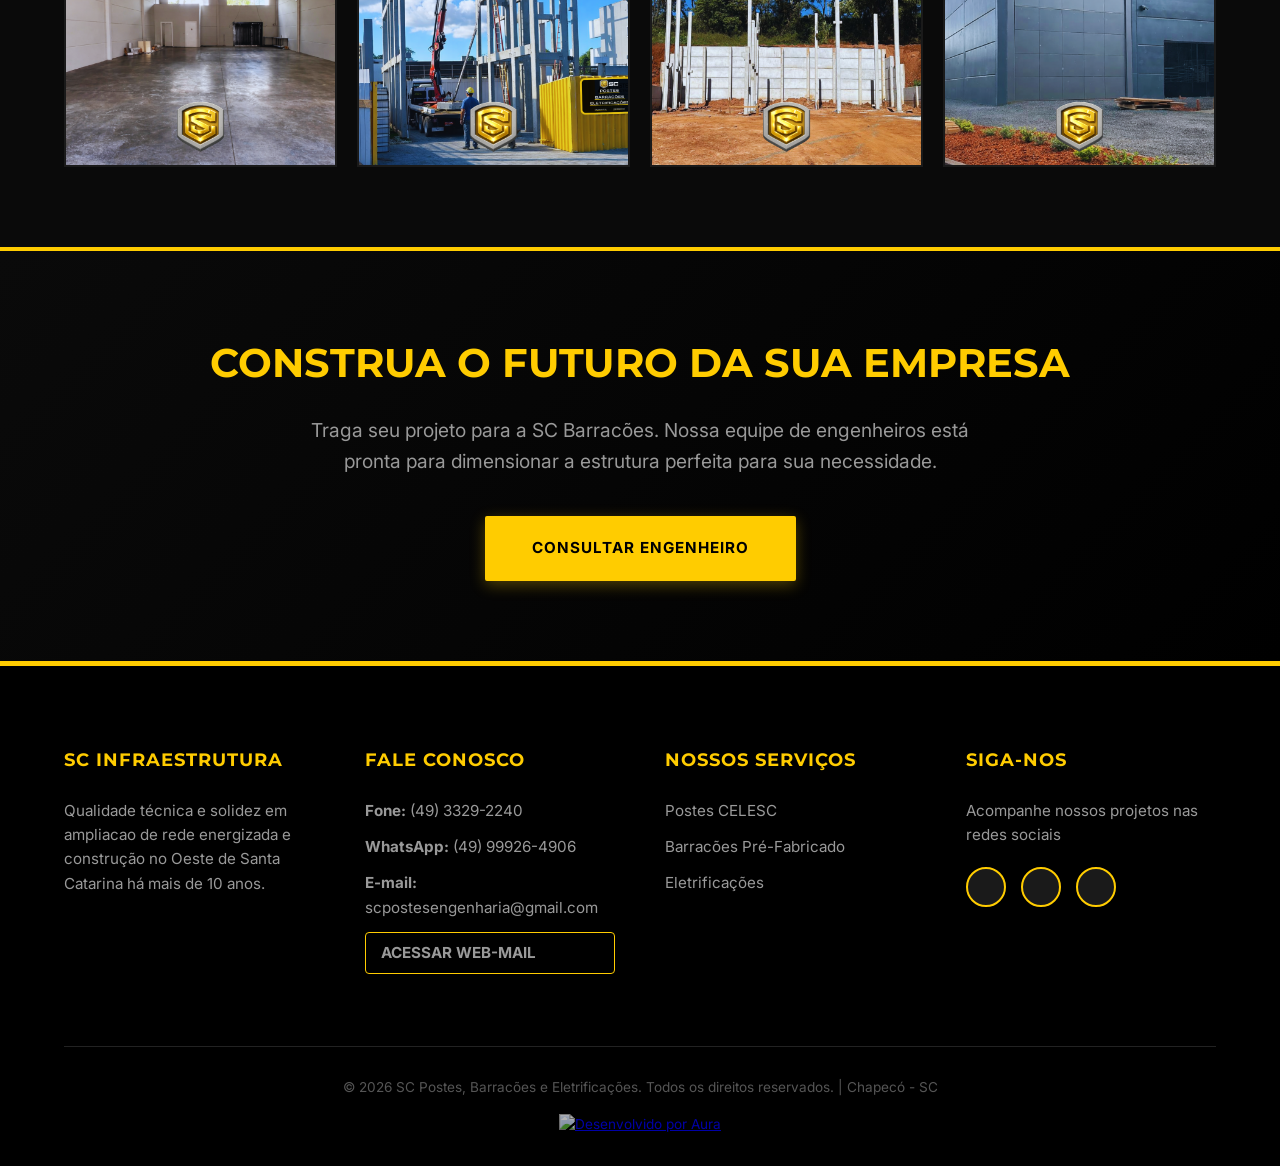
==== commit 0b1d234f: "Add files via upload" ====
--- a/barracoes.html
+++ b/barracoes.html
@@ -10,567 +10,33 @@
 <!-- End Google Tag Manager -->
     <meta charset="UTF-8">
     <meta name="viewport" content="width=device-width, initial-scale=1.0">
-    <meta name="description" content="SC Barracões - Estruturas pré-fabricadas industriais e comerciais em Chapecó e região. Do projeto ao acabamento com qualidade e rapidez.">
+    <meta name="description" content="Barracões pré-fabricados em concreto para indústrias, comércio e agronegócio. Estruturas robustas, montagem rápida e ótimo custo-benefício em SC.">
+    <meta name="robots" content="index, follow">
+    <link rel="canonical" href="https://gruposcpostes.com.br/barracoes.html">
     <title>SC Barracões - Estruturas Pré-Fabricadas | Chapecó - SC</title>
+    
+    <!-- Open Graph -->
+    <meta property="og:type" content="website">
+    <meta property="og:url" content="https://gruposcpostes.com.br/barracoes.html">
+    <meta property="og:title" content="SC Barracões - Estruturas Pré-Fabricadas">
+    <meta property="og:description" content="Barracões pré-fabricados em concreto para indústrias, comércio e agronegócio. Estruturas robustas, montagem rápida e ótimo custo-benefício em SC.">
+    <meta property="og:image" content="https://gruposcpostes.com.br/imagens/capa3.png">
+    <meta property="og:locale" content="pt_BR">
+    <meta property="og:site_name" content="SC Postes, Barracões e Eletrificações">
+
+    <!-- Twitter Card -->
+    <meta name="twitter:card" content="summary_large_image">
+    <meta name="twitter:title" content="SC Barracões - Estruturas Pré-Fabricadas">
+    <meta name="twitter:description" content="Barracões pré-fabricados em concreto para indústrias, comércio e agronegócio. Estruturas robustas, montagem rápida e ótimo custo-benefício em SC.">
+    <meta name="twitter:image" content="https://gruposcpostes.com.br/imagens/capa3.png">
+
+    <link rel="preconnect" href="https://fonts.googleapis.com">
+    <link rel="preconnect" href="https://fonts.gstatic.com" crossorigin>
     <link href="https://fonts.googleapis.com/css2?family=Montserrat:wght@700;800&family=Inter:wght@300;400;600;700&display=swap" rel="stylesheet">
     
-    <style>
-        :root {
-            --primary-yellow: #FFCC00;
-            --bg-black: #000000;
-            --bg-dark-gray: #0A0A0A;
-            --text-gray: #999999;
-            --text-white: #FFFFFF;
-            --font-titles: 'Montserrat', sans-serif;
-            --font-body: 'Inter', sans-serif;
-        }
-
-        * { margin: 0; padding: 0; box-sizing: border-box; }
-
-        html { scroll-behavior: smooth; }
-
-        body {
-            background-color: var(--bg-black);
-            color: var(--text-white);
-            font-family: var(--font-body);
-            line-height: 1.6;
-            overflow-x: hidden;
-        }
-
-        /* --- Header --- */
-        header {
-            padding: 20px 5%;
-            display: flex;
-            justify-content: space-between;
-            align-items: center;
-            background: rgba(0,0,0,0.95);
-            position: sticky;
-            top: 0;
-            z-index: 1000;
-            border-bottom: 2px solid var(--primary-yellow);
-            backdrop-filter: blur(10px);
-        }
-
-        .logo img { height: 65px; width: auto; transition: transform 0.3s; }
-        .logo img:hover { transform: scale(1.05); }
-
-        nav { display: flex; gap: 10px; }
-
-        nav a {
-            color: var(--text-white);
-            text-decoration: none;
-            padding: 10px 20px;
-            font-weight: 600;
-            font-size: 0.85rem;
-            text-transform: uppercase;
-            letter-spacing: 1px;
-            transition: all 0.3s;
-            border-radius: 2px;
-        }
-
-        nav a:hover, nav a.active {
-            color: var(--bg-black);
-            background: var(--primary-yellow);
-        }
-
-        .menu-toggle {
-            display: none;
-            flex-direction: column;
-            cursor: pointer;
-            gap: 5px;
-        }
-
-        .menu-toggle span {
-            width: 28px;
-            height: 3px;
-            background: var(--primary-yellow);
-            transition: 0.3s;
-            border-radius: 2px;
-        }
-
-        /* --- Hero Interno — Imagem proporcional sem corte (Opção 1) --- */
-        .internal-hero {
-            position: relative;
-            display: flex;
-            align-items: center;
-            justify-content: center;
-            text-align: center;
-            overflow: hidden;
-            border-top: 4px solid var(--primary-yellow);
-            border-bottom: 4px solid var(--primary-yellow);
-        }
-
-        /* Camada de Imagem */
-        .hero-background {
-            width: 100%;
-            display: block;
-            line-height: 0;
-        }
-
-        .hero-background img {
-            width: 100%;
-            height: auto;
-            display: block;
-        }
-
-        /* Conteúdo centralizado sobre a imagem */
-        .hero-content {
-            position: absolute;
-            top: 50%; left: 50%;
-            transform: translate(-50%, -50%);
-            z-index: 3;
-            width: 90%;
-            max-width: 1000px;
-            text-align: center;
-            padding: 20px 0;
-        }
-
-        .internal-hero h1 {
-            font-family: var(--font-titles);
-            font-size: clamp(2.8rem, 6vw, 4rem);
-            margin-bottom: 20px;
-            text-transform: uppercase;
-            color: var(--primary-yellow);
-            text-shadow: 2px 2px 8px rgba(0,0,0,0.8);
-        }
-
-        .internal-hero p {
-            font-size: clamp(1.1rem, 2vw, 1.3rem);
-            color: var(--text-white);
-            max-width: 850px;
-            margin: 0 auto;
-            line-height: 1.8;
-            text-shadow: 1px 1px 4px rgba(0,0,0,0.8);
-        }
-
-        /* --- Apresentação --- */
-        .apresentacao {
-            padding: 80px 5%;
-            background: var(--bg-black);
-        }
-
-        .apresentacao-content {
-            max-width: 1200px;
-            margin: 0 auto;
-            text-align: center;
-        }
-
-        .apresentacao-content h2 {
-            font-family: var(--font-titles);
-            font-size: 2.5rem;
-            color: var(--primary-yellow);
-            margin-bottom: 30px;
-            text-transform: uppercase;
-        }
-
-        .apresentacao-content p {
-            font-size: 1.1rem;
-            color: var(--text-gray);
-            margin-bottom: 20px;
-            line-height: 1.8;
-            max-width: 900px;
-            margin-left: auto;
-            margin-right: auto;
-        }
-
-        /* --- Produtos Grid --- */
-        .produtos {
-            padding: 80px 5%;
-            background: var(--bg-dark-gray);
-        }
-
-        .produtos h2 {
-            font-family: var(--font-titles);
-            font-size: 2.5rem;
-            color: var(--primary-yellow);
-            text-align: center;
-            margin-bottom: 60px;
-            text-transform: uppercase;
-        }
-
-        .produtos-grid {
-            display: grid;
-            grid-template-columns: repeat(auto-fit, minmax(320px, 1fr));
-            gap: 30px;
-            max-width: 1400px;
-            margin: 0 auto;
-        }
-
-        .produto-card {
-            background: var(--bg-black);
-            border: 2px solid #1a1a1a;
-            border-radius: 4px;
-            overflow: hidden;
-            transition: all 0.4s;
-            cursor: pointer;
-        }
-
-        .produto-card:hover {
-            transform: translateY(-10px);
-            border-color: var(--primary-yellow);
-            box-shadow: 0 10px 30px rgba(255, 204, 0, 0.2);
-        }
-
-        .produto-card-img {
-            width: 100%;
-            height: 280px;
-            background: linear-gradient(135deg, #1a1a1a 0%, #0d0d0d 100%);
-            overflow: hidden;
-            display: flex;
-            align-items: center;
-            justify-content: center;
-            position: relative;
-        }
-
-        .produto-card-img img {
-            width: 100%;
-            height: 100%;
-            object-fit: cover;
-            transition: transform 0.4s;
-        }
-
-        .produto-card:hover .produto-card-img img {
-            transform: scale(1.1);
-        }
-
-        .produto-card-content {
-            padding: 30px;
-            text-align: center;
-        }
-
-        .produto-card-content h3 {
-            font-family: var(--font-titles);
-            color: var(--primary-yellow);
-            font-size: 1.5rem;
-            margin-bottom: 15px;
-            text-transform: uppercase;
-        }
-
-        .produto-card-content ul {
-            list-style: none;
-            margin: 20px 0;
-            text-align: left;
-        }
-
-        .produto-card-content ul li {
-            padding: 8px 0;
-            padding-left: 25px;
-            position: relative;
-            color: var(--text-gray);
-            font-size: 0.95rem;
-        }
-
-        .produto-card-content ul li::before {
-            content: "•";
-            position: absolute;
-            left: 0;
-            color: var(--primary-yellow);
-            font-weight: 700;
-            font-size: 1.5rem;
-        }
-
-        .btn-produto {
-            display: inline-block;
-            background: transparent;
-            color: var(--primary-yellow);
-            border: 2px solid var(--primary-yellow);
-            padding: 12px 30px;
-            text-decoration: none;
-            font-weight: 700;
-            text-transform: uppercase;
-            font-size: 0.85rem;
-            letter-spacing: 1px;
-            transition: all 0.3s;
-            margin-top: 15px;
-        }
-
-        .btn-produto:hover {
-            background: var(--primary-yellow);
-            color: var(--bg-black);
-        }
-
-        /* --- Vantagens --- */
-        .vantagens {
-            padding: 80px 5%;
-            background: var(--bg-black);
-        }
-
-        .vantagens h2 {
-            font-family: var(--font-titles);
-            font-size: 2.5rem;
-            color: var(--primary-yellow);
-            text-align: center;
-            margin-bottom: 60px;
-            text-transform: uppercase;
-        }
-
-        .vantagens-grid {
-            display: grid;
-            grid-template-columns: repeat(auto-fit, minmax(250px, 1fr));
-            gap: 40px;
-            max-width: 1200px;
-            margin: 0 auto;
-        }
-
-        .vantagem-item {
-            text-align: center;
-            padding: 30px;
-            background: var(--bg-dark-gray);
-            border: 2px solid #1a1a1a;
-            border-radius: 4px;
-            transition: all 0.3s;
-        }
-
-        .vantagem-item:hover {
-            border-color: var(--primary-yellow);
-            transform: translateY(-5px);
-        }
-
-        .vantagem-icon {
-            font-size: 3rem;
-            color: var(--primary-yellow);
-            margin-bottom: 20px;
-        }
-
-        .vantagem-item h3 {
-            font-family: var(--font-titles);
-            color: var(--primary-yellow);
-            font-size: 1.2rem;
-            margin-bottom: 15px;
-            text-transform: uppercase;
-        }
-
-        .vantagem-item p {
-            color: var(--text-gray);
-            font-size: 0.95rem;
-        }
-
-        /* --- Galeria de Obras --- */
-        .galeria-obras {
-            padding: 80px 5%;
-            background: var(--bg-dark-gray);
-        }
-
-        .galeria-obras h2 {
-            font-family: var(--font-titles);
-            font-size: 2.5rem;
-            color: var(--primary-yellow);
-            text-align: center;
-            margin-bottom: 60px;
-            text-transform: uppercase;
-        }
-
-        .galeria-grid {
-            display: grid;
-            grid-template-columns: repeat(auto-fit, minmax(300px, 1fr));
-            gap: 20px;
-            max-width: 1400px;
-            margin: 0 auto;
-        }
-
-        .galeria-item {
-            height: 350px;
-            background: var(--bg-black);
-            border: 2px solid #1a1a1a;
-            overflow: hidden;
-            cursor: pointer;
-            transition: all 0.3s;
-            display: flex;
-            align-items: center;
-            justify-content: center;
-            position: relative;
-        }
-
-        .galeria-item:hover {
-            border-color: var(--primary-yellow);
-            transform: scale(1.05);
-        }
-
-        .galeria-item img {
-            width: 100%;
-            height: 100%;
-            object-fit: cover;
-            transition: transform 0.3s;
-        }
-
-        .galeria-item:hover img {
-            transform: scale(1.1);
-        }
-
-        /* --- CTA Final --- */
-        .cta-final {
-            padding: 100px 5%;
-            background: linear-gradient(135deg, var(--bg-black) 0%, var(--bg-dark-gray) 100%);
-            text-align: center;
-            border-top: 2px solid var(--primary-yellow);
-            border-bottom: 2px solid var(--primary-yellow);
-        }
-
-        .cta-final h2 {
-            font-family: var(--font-titles);
-            font-size: 2.8rem;
-            color: var(--primary-yellow);
-            margin-bottom: 25px;
-            text-transform: uppercase;
-        }
-
-        .cta-final p {
-            font-size: 1.2rem;
-            color: var(--text-gray);
-            margin-bottom: 40px;
-            max-width: 800px;
-            margin-left: auto;
-            margin-right: auto;
-        }
-
-        .btn-primary {
-            display: inline-block;
-            background: var(--primary-yellow);
-            color: var(--bg-black);
-            padding: 20px 50px;
-            text-decoration: none;
-            font-weight: 700;
-            text-transform: uppercase;
-            font-size: 1.05rem;
-            letter-spacing: 1px;
-            transition: all 0.3s;
-            border: 2px solid var(--primary-yellow);
-            border-radius: 2px;
-        }
-
-        .btn-primary:hover {
-            background: transparent;
-            color: var(--primary-yellow);
-            transform: translateY(-3px);
-            box-shadow: 0 8px 25px rgba(255, 204, 0, 0.4);
-        }
-
-        /* --- Footer --- */
-        footer {
-            background: var(--bg-black);
-            padding: 60px 5% 30px;
-            border-top: 3px solid var(--primary-yellow);
-        }
-
-        .footer-grid {
-            display: grid;
-            grid-template-columns: repeat(auto-fit, minmax(250px, 1fr));
-            gap: 40px;
-            max-width: 1400px;
-            margin: 0 auto 40px;
-        }
-
-        .footer-col h3 {
-            color: var(--primary-yellow);
-            font-family: var(--font-titles);
-            font-size: 1.1rem;
-            margin-bottom: 20px;
-            text-transform: uppercase;
-        }
-
-        .footer-col p, .footer-col a {
-            color: var(--text-gray);
-            text-decoration: none;
-            display: block;
-            margin-bottom: 10px;
-            font-size: 0.95rem;
-            transition: color 0.3s;
-        }
-
-        .footer-col a:hover {
-            color: var(--primary-yellow);
-            padding-left: 5px;
-        }
-
-        .footer-bottom {
-            text-align: center;
-            padding-top: 30px;
-            border-top: 1px solid #222;
-            color: #555;
-            font-size: 0.85rem;
-        }
-
-        /* WhatsApp Flutuante */
-        .whatsapp-float {
-            position: fixed;
-            bottom: 30px;
-            right: 30px;
-            background: #25D366;
-            width: 65px;
-            height: 65px;
-            border-radius: 50%;
-            display: flex;
-            align-items: center;
-            justify-content: center;
-            box-shadow: 0 10px 30px rgba(37, 211, 102, 0.5);
-            z-index: 9999;
-            transition: all 0.3s;
-            animation: pulse 2s infinite;
-        }
-
-        .whatsapp-float:hover {
-            transform: scale(1.1);
-            box-shadow: 0 15px 40px rgba(37, 211, 102, 0.7);
-        }
-
-        .whatsapp-float img {
-            width: 35px;
-            filter: brightness(0) invert(1);
-        }
-
-        @keyframes pulse {
-            0%, 100% { box-shadow: 0 10px 30px rgba(37, 211, 102, 0.5); }
-            50% { box-shadow: 0 10px 40px rgba(37, 211, 102, 0.8); }
-        }
-
-        /* --- Responsividade --- */
-        @media (max-width: 968px) {
-            nav {
-                position: fixed;
-                top: 80px;
-                right: -100%;
-                background: rgba(0,0,0,0.98);
-                flex-direction: column;
-                width: 100%;
-                padding: 40px 5%;
-                transition: right 0.4s ease;
-                border-top: 2px solid var(--primary-yellow);
-            }
-
-            nav.active { right: 0; }
-
-            nav a {
-                padding: 15px 0;
-                border-bottom: 1px solid #222;
-            }
-
-            .menu-toggle { display: flex; }
-
-            .produtos-grid { grid-template-columns: 1fr; }
-
-            .galeria-grid { grid-template-columns: repeat(2, 1fr); }
-        }
-
-        @media (max-width: 480px) {
-            .internal-hero h1 { font-size: 1.8rem; }
-
-            .internal-hero p {
-                font-size: 0.9rem;
-                margin-bottom: 15px;
-            }
-
-            .galeria-grid { grid-template-columns: 1fr; }
-
-            .whatsapp-float {
-                width: 55px;
-                height: 55px;
-                bottom: 20px;
-                right: 20px;
-            }
-
-            .whatsapp-float img { width: 28px; }
-        }
-    </style>
+    <link rel="preload" as="image" href="imagens/capa3.png">
+    <link rel="stylesheet" href="style.css">
+    <script src="script.js" defer></script>
 </head>
 <body>
 <!-- Google Tag Manager (noscript) -->
@@ -578,18 +44,20 @@
 height="0" width="0" style="display:none;visibility:hidden"></iframe></noscript>
 <!-- End Google Tag Manager (noscript) -->
 
-    <header>
+    <a href="#main" class="skip-link">Ir para o conteúdo</a>
+
+    <header role="banner">
         <div class="logo">
-            <img src="imagens/logosc.png" alt="SC Barracões">
+            <a href="index.html" aria-label="Página Inicial"><img src="imagens/logosc.png" alt="SC Barracões"></a>
         </div>
         
-        <div class="menu-toggle" onclick="toggleMenu()">
+        <div class="menu-toggle" onclick="toggleMenu()" aria-label="Abrir Menu">
             <span></span>
             <span></span>
             <span></span>
         </div>
 
-        <nav id="navMenu">
+        <nav id="navMenu" role="navigation" aria-label="Menu principal">
             <a href="index.html">Home</a>
             <a href="postes.html">Postes</a>
             <a href="barracoes.html" class="active">Barracões</a>
@@ -597,215 +65,199 @@
         </nav>
     </header>
 
-    <!-- Hero Interno -->
-    <section class="internal-hero">
-        <!-- Camada de imagem — define a altura proporcional da seção -->
-        <div class="hero-background">
-            <img src="imagens/capa3.png" alt="SC Barracões Pré-Fabricados">
-        </div>
-
-        <!-- Overlay escuro -->
-        <div class="hero-overlay"></div>
-
-        <!-- Conteúdo centralizado sobre a imagem -->
-        <div class="hero-content">
-        </div>
-    </section>
-
-    <!-- Apresentação -->
-    <section class="apresentacao">
-        <div class="apresentacao-content">
-            <h2>Qualidade, Agilidade E Economia Na Sua Obra</h2>
-            <p>A SC Barracões é especializada na fabricação e montagem de estruturas pré-fabricadas de concreto para pavilhões industriais, comerciais e agrícolas. Com mais de 10 anos de experiência, oferecemos soluções completas desde o projeto estrutural até a execução final da obra.</p>
-            <p>Trabalhamos com estruturas dimensionadas sob medida, utilizando concreto de alta resistência e tecnologia de pré-moldagem que garante agilidade, economia e segurança em cada etapa da construção.</p>
-        </div>
-    </section>
-
-    <!-- Produtos/Serviços -->
-    <section class="produtos">
-        <h2>Nossos Produtos e Serviços</h2>
-        <div class="produtos-grid">
-
-            <!-- Industrial -->
-            <div class="produto-card">
-                <div class="produto-card-img">
-                    <img src="imagens/industrial.png" alt="Galpão Industrial">
-                </div>
-                <div class="produto-card-content">
-                    <h3>Industrial</h3>
-                    <a href="https://wa.me/5549999264906?text=Olá!%20Vim%20pelo%20site%20e%20gostaria%20de%20orçamento%20para%20Galpão%20Industrial" class="btn-produto" target="_blank">Solicitar Cotação</a>
-                </div>
-            </div>
-
-            <!-- Comercial -->
-            <div class="produto-card">
-                <div class="produto-card-img">
-                    <img src="imagens/comercial.png" alt="Pavilhão Comercial">
-                </div>
-                <div class="produto-card-content">
-                    <h3>Comercial</h3>
-                    <a href="https://wa.me/5549999264906?text=Olá!%20Vim%20pelo%20site%20e%20gostaria%20de%20orçamento%20para%20Pavilhão%20Comercial" class="btn-produto" target="_blank">Solicitar Cotação</a>
-                </div>
-            </div>
-
-            <!-- Agrícola -->
-            <div class="produto-card">
-                <div class="produto-card-img">
-                    <img src="imagens/agro.png" alt="Estrutura Agrícola">
-                </div>
-                <div class="produto-card-content">
-                    <h3>Agrícola</h3>
-                    <a href="https://wa.me/5549999264906?text=Olá!%20Vim%20pelo%20site%20e%20gostaria%20de%20orçamento%20para%20Pilares%20Pré-Fabricados" class="btn-produto" target="_blank">Solicitar Cotação</a>
-                </div>
-            </div>
-
-        </div>
-    </section>
-
-    <!-- Vantagens -->
-    <section class="vantagens">
-        <h2>Vantagens de Escolher a SC Barracões</h2>
-        <div class="vantagens-grid">
-
-            <div class="vantagem-item">
-                <div class="vantagem-icon">🏗️</div>
-                <h3>Projeto Completo</h3>
-                <p>Desenvolvimento de projeto estrutural personalizado com cálculo dimensionado para sua necessidade.</p>
-            </div>
-
-            <div class="vantagem-item">
-                <div class="vantagem-icon">⚡</div>
-                <h3>Rapidez na Execução</h3>
-                <p>Estruturas pré-fabricadas garantem montagem até 60% mais rápida que construções convencionais.</p>
-            </div>
-
-            <div class="vantagem-item">
-                <div class="vantagem-icon">💰</div>
-                <h3>Economia</h3>
-                <p>Redução de desperdícios, mão de obra otimizada e prazos menores resultam em custos competitivos.</p>
-            </div>
-
-            <div class="vantagem-item">
-                <div class="vantagem-icon">✓</div>
-                <h3>Qualidade Garantida</h3>
-                <p>Concreto de alta resistência com controle rigoroso de qualidade em todas as etapas de fabricação.</p>
-            </div>
-
-            <div class="vantagem-item">
-                <div class="vantagem-icon">📐</div>
-                <h3>Flexibilidade</h3>
-                <p>Estruturas modulares que permitem futuras ampliações com facilidade e baixo custo.</p>
-            </div>
-
-            <div class="vantagem-item">
-                <div class="vantagem-icon">🛡️</div>
-                <h3>Durabilidade</h3>
-                <p>Estruturas dimensionadas para suportar grandes cargas e condições climáticas adversas.</p>
-            </div>
-
-        </div>
-    </section>
-
-    <!-- Galeria de Obras -->
-    <section class="galeria-obras">
-        <h2>Obras Executadas</h2>
-        <div class="galeria-grid">
-            <div class="galeria-item">
-                <img src="imagens/barracao1.png" alt="Galpão Industrial Executado">
-            </div>
-            <div class="galeria-item">
-                <img src="imagens/barracao2.png" alt="Pavilhão Comercial Concluído">
-            </div>
-            <div class="galeria-item">
-                <img src="imagens/barracao3.png" alt="Estrutura Pré-Fabricada">
-            </div>
-            <div class="galeria-item">
-                <img src="imagens/barracao4.png" alt="Montagem de Pilares">
-            </div>
-            <div class="galeria-item">
-                <img src="imagens/barracao5.png" alt="Cobertura Instalada">
-            </div>
-            <div class="galeria-item">
-                <img src="imagens/barracao6.png" alt="Barracão Finalizado">
-            </div>
-<div class="galeria-item">
-                <img src="imagens/barracao7.png" alt="Barracão Finalizado">
-            </div>
-<div class="galeria-item">
-                <img src="imagens/barracao8.png" alt="Barracão Finalizado">
-            </div>
-        </div>
-    </section>
-
-    <!-- CTA Final -->
-    <section class="cta-final">
-        <h2>Solicite Seu Orçamento</h2>
-        <p>Entre em contato com nossa equipe técnica e receba uma proposta personalizada para seu projeto. Atendemos Chapecó e toda região Oeste de Santa Catarina com qualidade e compromisso.</p>
-        <a href="https://wa.me/5549999264906?text=Olá!%20Vim%20pelo%20site%20e%20gostaria%20de%20um%20orçamento%20para%20Barracão%20Pré-Fabricados" class="btn-primary" target="_blank">Falar com Consultor</a>
-    </section>
-
-    <!-- Footer -->
-    <footer>
+    <main id="main" role="main">
+        <!-- Hero Interno -->
+        <section class="internal-hero" aria-labelledby="hero-title">
+            <div class="hero-background">
+                <img src="imagens/capa3.png" alt="Construção de Barracões Pré-Fabricados">
+            </div>
+
+            <div class="hero-overlay"></div>
+
+            <div class="hero-content">
+                <h1 id="hero-title" class="sr-only">SC Barracões Pré-Fabricados</h1>
+            </div>
+        </section>
+
+        <!-- Produtos/Aplicações -->
+        <section class="produtos" aria-labelledby="produtos-title">
+            <h2 id="produtos-title">Nossas Aplicações</h2>
+            <div class="tipos-grid">
+                
+                <!-- Industrial -->
+                <div class="produto-card">
+                    <div class="produto-card-img">
+                        <img src="imagens/industrial.png" alt="Barracão Industrial Pré-Fabricado" loading="lazy" decoding="async">
+                    </div>
+                    <div class="produto-card-content">
+                        <h3>Industrial</h3>
+                        <p>Estruturas de grande porte projetadas para suportar pontes rolantes, com vãos livres otimizados para fluxo de produção.</p>
+                        <ul>
+                            <li>Pé direito alto</li>
+                            <li>Vãos livres dimensionados</li>
+                            <li>Suporte a cargas elevadas</li>
+                        </ul>
+                    </div>
+                </div>
+
+                <!-- Comercial -->
+                <div class="produto-card">
+                    <div class="produto-card-img">
+                        <img src="imagens/comercial.png" alt="Barracão Comercial" loading="lazy" decoding="async">
+                    </div>
+                    <div class="produto-card-content">
+                        <h3>Comercial</h3>
+                        <p>Projetos focados em estética e funcionalidade para atacarejos, supermercados e centros logísticos.</p>
+                        <ul>
+                            <li>Acabamento premium</li>
+                            <li>Fachadas personalizáveis</li>
+                            <li>Ampla iluminação natural</li>
+                        </ul>
+                    </div>
+                </div>
+
+                <!-- Agronegócio -->
+                <div class="produto-card">
+                    <div class="produto-card-img">
+                        <img src="imagens/agro.png" alt="Barracão Agrícola" loading="lazy" decoding="async">
+                    </div>
+                    <div class="produto-card-content">
+                        <h3>Agronegócio</h3>
+                        <p>Estruturas robustas para armazenagem de grãos, maquinários e instalações para pecuária.</p>
+                        <ul>
+                            <li>Alta durabilidade</li>
+                            <li>Resistência a agentes corrosivos</li>
+                            <li>Montagem rápida na propriedade</li>
+                        </ul>
+                    </div>
+                </div>
+
+            </div>
+        </section>
+
+        <!-- Vantagens -->
+        <section class="vantagens" aria-labelledby="vantagens-title">
+            <h2 id="vantagens-title">Por que escolher Pré-Fabricados?</h2>
+            <div class="vantagens-grid">
+                <div class="vantagem-item">
+                    <div class="vantagem-icon">⚡</div>
+                    <h3>Rapidez na Obra</h3>
+                    <p>Redução de até 40% no tempo total de construção comparado aos métodos tradicionais, pois as peças já chegam prontas para montagem.</p>
+                </div>
+                
+                <div class="vantagem-item">
+                    <div class="vantagem-icon">💰</div>
+                    <h3>Custo-Benefício</h3>
+                    <p>Orçamento preciso sem surpresas. Menos desperdício de material no canteiro de obras e redução de custos com mão de obra.</p>
+                </div>
+
+                <div class="vantagem-item">
+                    <div class="vantagem-icon">🛡️</div>
+                    <h3>Segurança & Durabilidade</h3>
+                    <p>Concreto de alto desempenho com rigoroso controle de qualidade fabril. Resistência superior contra fogo e intempéries.</p>
+                </div>
+
+                <div class="vantagem-item">
+                    <div class="vantagem-icon">🏗️</div>
+                    <h3>Vãos Livres Maiores</h3>
+                    <p>Engenharia avançada que permite grandes espaços sem pilares intermediários, maximizando a área útil do seu projeto.</p>
+                </div>
+            </div>
+        </section>
+
+        <!-- Galeria de Obras -->
+        <section class="galeria-obras" aria-labelledby="galeria-title">
+            <h2 id="galeria-title">Obras Entregues</h2>
+            <div class="galeria-grid">
+                <div class="galeria-item">
+                    <img src="imagens/barracao1.png" alt="Obra de Barracão 1" loading="lazy" decoding="async">
+                </div>
+                <div class="galeria-item">
+                    <img src="imagens/barracao2.png" alt="Obra de Barracão 2" loading="lazy" decoding="async">
+                </div>
+                <div class="galeria-item">
+                    <img src="imagens/barracao3.png" alt="Obra de Barracão 3" loading="lazy" decoding="async">
+                </div>
+                <div class="galeria-item">
+                    <img src="imagens/barracao4.png" alt="Obra de Barracão 4" loading="lazy" decoding="async">
+                </div>
+                <div class="galeria-item">
+                    <img src="imagens/barracao5.png" alt="Obra de Barracão 5" loading="lazy" decoding="async">
+                </div>
+                <div class="galeria-item">
+                    <img src="imagens/barracao6.png" alt="Obra de Barracão 6" loading="lazy" decoding="async">
+                </div>
+                <div class="galeria-item">
+                    <img src="imagens/barracao7.png" alt="Obra de Barracão 7" loading="lazy" decoding="async">
+                </div>
+                <div class="galeria-item">
+                    <img src="imagens/barracao8.png" alt="Obra de Barracão 8" loading="lazy" decoding="async">
+                </div>
+            </div>
+        </section>
+
+        <!-- CTA Final -->
+        <section class="cta-section">
+            <h2>Construa o futuro da sua empresa</h2>
+            <p>Traga seu projeto para a SC Barracões. Nossa equipe de engenheiros está pronta para dimensionar a estrutura perfeita para sua necessidade.</p>
+            <a href="https://wa.me/5549999264906?text=Ol%C3%A1!%20Vim%20pelo%20site%20e%20gostaria%20de%20falar%20sobre%20um%20projeto%20de%20barrac%C3%A3o" class="btn-primary" target="_blank" rel="noopener noreferrer">Consultar Engenheiro</a>
+        </section>
+    </main>
+
+    <footer role="contentinfo">
         <div class="footer-grid">
             <div class="footer-col">
-                <h3>SC Barracões</h3>
-                <p>Estruturas pré-fabricadas de alta qualidade para indústria e comércio há mais de 10 anos em Chapecó e região.</p>
-            </div>
-
-            <div class="footer-col">
-                <h3>Contato</h3>
+                <h3>SC Infraestrutura</h3>
+                <p>Qualidade técnica e solidez em ampliacao de rede energizada e construção no Oeste de Santa Catarina há mais de 10 anos.</p>
+            </div>
+            
+            <div class="footer-col">
+                <h3>Fale Conosco</h3>
                 <p><strong>Fone:</strong> (49) 3329-2240</p>
                 <p><strong>WhatsApp:</strong> (49) 99926-4906</p>
-                <p><strong>E-mail:</strong> <a href="mailto:scpostesengenharia@gmail.com">scpostesengenharia@gmail.com</a></p>
-            </div>
-
-            <div class="footer-col">
-                <h3>Serviços SC</h3>
+               <p><strong>E-mail:</strong> <a href="mailto:scpostesengenharia@gmail.com">scpostesengenharia@gmail.com</a></p>
+               <a href="https://webmail.gruposcpostes.com.br" class="btn-webmail" target="_blank" rel="noopener noreferrer">Acessar Web-Mail</a>
+            </div>
+            
+            <div class="footer-col">
+                <h3>Nossos Serviços</h3>
                 <a href="postes.html">Postes CELESC</a>
-                <a href="barracoes.html">Barracões Pré-Fabricados</a>
+                <a href="barracoes.html">Barracões Pré-Fabricado</a>
                 <a href="eletrificacoes.html">Eletrificações</a>
             </div>
 
             <div class="footer-col">
-                <h3>Endereço</h3>
-                <p>Av. Sen. Attilio Fontana, 281 D</p>
-                <p>Engenho Braun, Chapecó - SC</p>
-                <p>CEP: 89809-506</p>
-            </div>
-        </div>
-
+                <h3>Siga-nos</h3>
+                <p>Acompanhe nossos projetos nas redes sociais</p>
+                <div class="social-links">
+                    <a href="https://www.instagram.com/scpostesebarracoes/" target="_blank" rel="noopener noreferrer" aria-label="Instagram SC Postes">
+                        <img src="https://cdn-icons-png.flaticon.com/512/2111/2111463.png" alt="" loading="lazy">
+                    </a>
+                    <a href="https://www.facebook.com/scpostesebarracoes" target="_blank" rel="noopener noreferrer" aria-label="Facebook SC Postes">
+                        <img src="https://cdn-icons-png.flaticon.com/512/733/733547.png" alt="" loading="lazy">
+                    </a>
+                    <a href="https://www.instagram.com/sc_eletrificacoes/" target="_blank" rel="noopener noreferrer" aria-label="Instagram SC Eletrificações">
+                        <img src="https://cdn-icons-png.flaticon.com/512/2111/2111463.png" alt="" loading="lazy">
+                    </a>
+                </div>
+            </div>
+        </div>
+        
         <div class="footer-bottom">
-            &copy; 2026 SC Postes, Barracões e Eletrificações. Todos os direitos reservados.
+            <span>&copy; 2026 SC Postes, Barracões e Eletrificações. Todos os direitos reservados. | Chapecó - SC</span>
+            <a href="https://aurapublicidade.com.br/" target="_blank" rel="noopener noreferrer" aria-label="Desenvolvido por Aura Publicidade">
+                <img src="imagens/aura.png" alt="Desenvolvido por Aura" loading="lazy">
+            </a>
         </div>
     </footer>
 
     <!-- WhatsApp Flutuante -->
-    <a href="https://wa.me/5549999264906?text=Olá!%20Vim%20pelo%20site%20e%20gostaria%20de%20um%20orçamento"
+    <a href="https://wa.me/5549999264906?text=Ol%C3%A1!%20Vim%20pelo%20site%20e%20gostaria%20de%20um%20or%C3%A7amento"
        class="whatsapp-float"
        target="_blank"
+       rel="noopener noreferrer"
        aria-label="Falar no WhatsApp">
         <svg xmlns="http://www.w3.org/2000/svg" viewBox="0 0 24 24" width="35" height="35" fill="white" aria-hidden="true"><path d="M17.472 14.382c-.297-.149-1.758-.867-2.03-.967-.273-.099-.471-.148-.67.15-.197.297-.767.966-.94 1.164-.173.199-.347.223-.644.075-.297-.15-1.255-.463-2.39-1.475-.883-.788-1.48-1.761-1.653-2.059-.173-.297-.018-.458.13-.606.134-.133.298-.347.446-.52.149-.174.198-.298.298-.497.099-.198.05-.371-.025-.52-.075-.149-.669-1.612-.916-2.207-.242-.579-.487-.5-.669-.51-.173-.008-.371-.01-.57-.01-.198 0-.52.074-.792.372-.272.297-1.04 1.016-1.04 2.479 0 1.462 1.065 2.875 1.213 3.074.149.198 2.096 3.2 5.077 4.487.709.306 1.262.489 1.694.625.712.227 1.36.195 1.871.118.571-.085 1.758-.719 2.006-1.413.248-.694.248-1.289.173-1.413-.074-.124-.272-.198-.57-.347zm-5.421 7.403h-.004a9.87 9.87 0 01-5.031-1.378l-.361-.214-3.741.982.998-3.648-.235-.374a9.86 9.86 0 01-1.51-5.26c.001-5.45 4.436-9.884 9.888-9.884 2.64 0 5.122 1.03 6.988 2.898a9.825 9.825 0 012.893 6.994c-.003 5.45-4.437 9.884-9.885 9.884zm8.413-18.297A11.815 11.815 0 0012.05 0C5.495 0 .16 5.335.157 11.892c0 2.096.547 4.142 1.588 5.945L.057 24l6.305-1.654a11.882 11.882 0 005.683 1.448h.005c6.554 0 11.89-5.335 11.893-11.893a11.821 11.821 0 00-3.48-8.413z"/></svg>
     </a>
-
-    <script>
-        function toggleMenu() {
-            const nav = document.getElementById('navMenu');
-            nav.classList.toggle('active');
-        }
-
-        document.querySelectorAll('nav a').forEach(link => {
-            link.addEventListener('click', () => {
-                document.getElementById('navMenu').classList.remove('active');
-            });
-        });
-
-        document.addEventListener('click', (e) => {
-            const nav = document.getElementById('navMenu');
-            const toggle = document.querySelector('.menu-toggle');
-            if (!nav.contains(e.target) && !toggle.contains(e.target)) {
-                nav.classList.remove('active');
-            }
-        });
-    </script>
 </body>
 </html>
--- a/style.css
+++ b/style.css
@@ -0,0 +1,1061 @@
+/* ==========================================================================
+   Base & Variables
+   ========================================================================== */
+:root {
+    --primary-yellow: #FFCC00;
+    --bg-black: #000000;
+    --bg-dark-gray: #0A0A0A;
+    --text-gray: #999999;
+    --text-white: #FFFFFF;
+    --font-titles: 'Montserrat', sans-serif;
+    --font-body: 'Inter', sans-serif;
+}
+
+* { 
+    margin: 0; 
+    padding: 0; 
+    box-sizing: border-box; 
+}
+
+html {
+    scroll-behavior: smooth;
+}
+
+body {
+    background-color: var(--bg-black);
+    color: var(--text-white);
+    font-family: var(--font-body);
+    line-height: 1.6;
+    overflow-x: hidden;
+}
+
+/* ==========================================================================
+   Accessibility & SEO Utilities
+   ========================================================================== */
+.sr-only {
+    position: absolute;
+    width: 1px;
+    height: 1px;
+    padding: 0;
+    margin: -1px;
+    overflow: hidden;
+    clip: rect(0, 0, 0, 0);
+    white-space: nowrap;
+    border-width: 0;
+}
+
+.skip-link {
+    position: absolute;
+    top: -40px;
+    left: 0;
+    background: var(--primary-yellow);
+    color: var(--bg-black);
+    padding: 10px 15px;
+    z-index: 10000;
+    transition: top 0.3s;
+    text-decoration: none;
+    font-weight: bold;
+}
+
+.skip-link:focus {
+    top: 0;
+}
+
+/* ==========================================================================
+   Header & Navigation
+   ========================================================================== */
+header {
+    padding: 20px 5%;
+    display: flex;
+    justify-content: space-between;
+    align-items: center;
+    background: rgba(0,0,0,0.95);
+    position: sticky;
+    top: 0;
+    z-index: 1000;
+    border-bottom: 2px solid var(--primary-yellow);
+    backdrop-filter: blur(10px);
+    -webkit-backdrop-filter: blur(10px);
+}
+
+.logo img { 
+    height: 65px; 
+    width: auto;
+    transition: transform 0.3s;
+}
+
+.logo img:hover {
+    transform: scale(1.05);
+}
+
+nav {
+    display: flex;
+    gap: 10px;
+}
+
+nav a {
+    color: var(--text-white);
+    text-decoration: none;
+    padding: 10px 20px;
+    font-weight: 600;
+    font-size: 0.85rem;
+    text-transform: uppercase;
+    letter-spacing: 1px;
+    transition: all 0.3s;
+    border-radius: 2px;
+}
+
+nav a:hover,
+nav a.active { 
+    color: var(--bg-black);
+    background: var(--primary-yellow);
+}
+
+.menu-toggle {
+    display: none;
+    flex-direction: column;
+    cursor: pointer;
+    gap: 5px;
+}
+
+.menu-toggle span {
+    width: 28px;
+    height: 3px;
+    background: var(--primary-yellow);
+    transition: 0.3s;
+    border-radius: 2px;
+}
+
+/* ==========================================================================
+   Hero Sections
+   ========================================================================== */
+.hero, .internal-hero {
+    position: relative;
+    width: 100%;
+    display: flex;
+    align-items: center;
+    justify-content: center;
+    text-align: center;
+    overflow: hidden;
+    border-top: 4px solid var(--primary-yellow);
+    border-bottom: 4px solid var(--primary-yellow);
+    line-height: 0;
+}
+
+.hero-background {
+    width: 100%;
+    display: block;
+    line-height: 0;
+}
+
+.hero-background img {
+    width: 100%;
+    height: auto;
+    display: block;
+}
+
+.hero-overlay {
+    position: absolute;
+    top: 0;
+    left: 0;
+    width: 100%;
+    height: 100%;
+    background: rgba(0,0,0,0.4);
+    z-index: 2;
+}
+
+.hero-content {
+    position: absolute;
+    top: 50%;
+    left: 50%;
+    transform: translate(-50%, -50%);
+    z-index: 3;
+    width: 90%;
+    max-width: 1000px;
+    text-align: center;
+    padding: 20px 0;
+    line-height: 1.6;
+}
+
+.hero h1, .internal-hero h1 {
+    font-family: var(--font-titles);
+    font-size: clamp(2.5rem, 6vw, 4.5rem);
+    margin-bottom: 25px;
+    text-transform: uppercase;
+    line-height: 1.1;
+    color: var(--primary-yellow);
+    text-shadow: 2px 2px 8px rgba(0,0,0,0.8);
+}
+
+.internal-hero h1 {
+    font-size: clamp(2.8rem, 6vw, 4rem);
+}
+
+.hero p, .internal-hero p {
+    font-size: clamp(1rem, 2vw, 1.3rem);
+    color: var(--text-white);
+    max-width: 850px;
+    margin: 0 auto 40px;
+    line-height: 1.8;
+    text-shadow: 1px 1px 4px rgba(0,0,0,0.8);
+}
+
+.internal-hero p {
+    font-size: clamp(1.1rem, 2vw, 1.3rem);
+    margin: 0 auto 20px;
+}
+
+.badge-celesc {
+    display: inline-flex;
+    align-items: center;
+    gap: 10px;
+    background: rgba(255, 204, 0, 0.1);
+    border: 2px solid var(--primary-yellow);
+    padding: 12px 25px;
+    border-radius: 50px;
+    font-weight: 700;
+    font-size: 0.9rem;
+    color: var(--primary-yellow);
+    margin-top: 10px;
+}
+
+.badge-celesc::before {
+    content: "✓";
+    font-size: 1.2rem;
+}
+
+/* ==========================================================================
+   Buttons
+   ========================================================================== */
+.btn-primary {
+    display: inline-block;
+    background: var(--primary-yellow);
+    color: var(--bg-black);
+    padding: 18px 45px;
+    text-decoration: none;
+    font-weight: 700;
+    text-transform: uppercase;
+    font-size: 0.95rem;
+    letter-spacing: 1px;
+    transition: all 0.3s;
+    border: 2px solid var(--primary-yellow);
+    box-shadow: 0 4px 15px rgba(255, 204, 0, 0.3);
+    border-radius: 2px;
+}
+
+.btn-primary:hover {
+    background: transparent;
+    color: var(--primary-yellow);
+    transform: translateY(-3px);
+    box-shadow: 0 6px 20px rgba(255, 204, 0, 0.5);
+}
+
+.btn-card {
+    display: inline-block;
+    background: transparent;
+    color: var(--primary-yellow);
+    border: 2px solid var(--primary-yellow);
+    padding: 12px 30px;
+    text-decoration: none;
+    font-weight: 700;
+    text-transform: uppercase;
+    font-size: 0.8rem;
+    letter-spacing: 1px;
+    transition: all 0.3s;
+}
+
+.btn-card:hover {
+    background: var(--primary-yellow);
+    color: var(--bg-black);
+    transform: translateX(5px);
+}
+
+.btn-produto, .btn-servico {
+    display: inline-block;
+    background: transparent;
+    color: var(--primary-yellow);
+    border: 2px solid var(--primary-yellow);
+    padding: 12px 30px;
+    text-decoration: none;
+    font-weight: 700;
+    text-transform: uppercase;
+    font-size: 0.85rem;
+    letter-spacing: 1px;
+    transition: all 0.3s;
+    margin-top: 15px;
+}
+
+.btn-servico {
+    padding: 10px 25px;
+    font-size: 0.8rem;
+}
+
+.btn-produto:hover, .btn-servico:hover {
+    background: var(--primary-yellow);
+    color: var(--bg-black);
+}
+
+/* ==========================================================================
+   Sections (Segments, Cards, Products, Services)
+   ========================================================================== */
+.segments, .produtos, .servicos, .diferenciais, .vantagens {
+    padding: 100px 5%;
+    max-width: 1400px;
+    margin: 0 auto;
+}
+
+.segments {
+    display: grid;
+    grid-template-columns: repeat(auto-fit, minmax(320px, 1fr));
+    gap: 30px;
+    background: var(--bg-dark-gray);
+}
+
+.produtos, .servicos {
+    background: var(--bg-dark-gray);
+}
+
+.vantagens, .diferenciais {
+    background: var(--bg-black);
+}
+
+.produtos h2, .servicos h2, .diferenciais h2, .vantagens h2 {
+    font-family: var(--font-titles);
+    font-size: 2.5rem;
+    color: var(--primary-yellow);
+    text-align: center;
+    margin-bottom: 60px;
+    text-transform: uppercase;
+}
+
+.servicos h2 {
+    font-size: 2.8rem;
+    margin-bottom: 70px;
+}
+
+.card, .produto-card, .tipo-card {
+    background: var(--bg-black);
+    border: 2px solid #1a1a1a;
+    border-radius: 4px;
+    overflow: hidden;
+    transition: all 0.4s ease;
+    cursor: pointer;
+}
+
+.card:hover, .produto-card:hover, .tipo-card:hover {
+    transform: translateY(-12px);
+    border-color: var(--primary-yellow);
+    box-shadow: 0 10px 30px rgba(255, 204, 0, 0.2);
+}
+
+.card-image, .produto-card-img, .tipo-card-img {
+    width: 100%;
+    background: linear-gradient(135deg, #1a1a1a 0%, #0d0d0d 100%);
+    overflow: hidden;
+    display: flex;
+    align-items: center;
+    justify-content: center;
+    position: relative;
+}
+
+.card-image { height: 240px; }
+.produto-card-img { height: 280px; }
+.tipo-card-img { height: 250px; }
+
+.card-image img, .produto-card-img img, .tipo-card-img img {
+    width: 100%;
+    height: 100%;
+    object-fit: cover;
+    transition: all 0.4s;
+}
+
+.card-image img { opacity: 0.85; }
+
+.card:hover .card-image img, 
+.produto-card:hover .produto-card-img img,
+.tipo-card:hover .tipo-card-img img { 
+    opacity: 1; 
+    transform: scale(1.08); 
+}
+
+.card-content, .tipo-card-content { 
+    padding: 35px 30px; 
+}
+
+.produto-card-content {
+    padding: 30px;
+    text-align: center;
+}
+
+.card h2, .produto-card-content h3, .tipo-card-content h3 {
+    font-family: var(--font-titles);
+    color: var(--primary-yellow);
+    font-size: 1.5rem;
+    margin-bottom: 15px;
+    text-transform: uppercase;
+    letter-spacing: 1px;
+}
+
+.card p, .tipo-card-content p {
+    color: var(--text-gray);
+    font-size: 0.95rem;
+    margin-bottom: 25px;
+    min-height: 60px;
+    line-height: 1.6;
+}
+
+/* Service Cards */
+.servicos-grid {
+    display: grid;
+    grid-template-columns: repeat(auto-fit, minmax(320px, 1fr));
+    gap: 35px;
+}
+
+.servico-card {
+    background: var(--bg-black);
+    border: 2px solid #1a1a1a;
+    border-radius: 4px;
+    padding: 40px 30px;
+    text-align: center;
+    transition: all 0.4s;
+    cursor: pointer;
+}
+
+.servico-card:hover {
+    transform: translateY(-10px);
+    border-color: var(--primary-yellow);
+    box-shadow: 0 10px 30px rgba(255, 204, 0, 0.2);
+}
+
+.servico-icon {
+    margin-bottom: 25px;
+}
+
+.servico-icon img {
+    width: 250px;
+    height: 200px;
+    object-fit: contain;
+}
+
+.servico-card h3 {
+    font-family: var(--font-titles);
+    color: var(--primary-yellow);
+    font-size: 1.4rem;
+    margin-bottom: 20px;
+    text-transform: uppercase;
+    line-height: 1.3;
+}
+
+.servico-card p {
+    color: var(--text-gray);
+    font-size: 0.95rem;
+    line-height: 1.7;
+    margin-bottom: 20px;
+}
+
+.produto-card-content ul, .servico-card ul {
+    list-style: none;
+    margin: 20px 0;
+    text-align: left;
+}
+
+.produto-card-content ul li, .servico-card ul li {
+    padding: 8px 0;
+    padding-left: 25px;
+    position: relative;
+    color: var(--text-gray);
+    font-size: 0.95rem;
+}
+
+.produto-card-content ul li::before {
+    content: "•";
+    position: absolute;
+    left: 0;
+    color: var(--primary-yellow);
+    font-weight: 700;
+    font-size: 1.5rem;
+}
+
+.servico-card ul li::before {
+    content: "▸";
+    position: absolute;
+    left: 0;
+    color: var(--primary-yellow);
+    font-weight: 700;
+    font-size: 1.2rem;
+}
+
+/* Diferenciais & Vantagens */
+.diferenciais-grid, .vantagens-grid {
+    display: grid;
+    grid-template-columns: repeat(auto-fit, minmax(280px, 1fr));
+    gap: 40px;
+    max-width: 1200px;
+    margin: 0 auto;
+}
+
+.diferencial-item, .vantagem-item {
+    text-align: center;
+    padding: 35px;
+    background: var(--bg-dark-gray);
+    border: 2px solid #1a1a1a;
+    border-radius: 4px;
+    transition: all 0.3s;
+}
+
+.diferencial-item:hover, .vantagem-item:hover {
+    border-color: var(--primary-yellow);
+    transform: translateY(-5px);
+}
+
+.diferencial-icon, .vantagem-icon {
+    font-size: 3.5rem;
+    color: var(--primary-yellow);
+    margin-bottom: 20px;
+}
+
+.vantagem-icon { font-size: 3rem; }
+
+.diferencial-item h3, .vantagem-item h3 {
+    font-family: var(--font-titles);
+    color: var(--primary-yellow);
+    font-size: 1.2rem;
+    margin-bottom: 15px;
+    text-transform: uppercase;
+}
+
+.diferencial-item p, .vantagem-item p {
+    color: var(--text-gray);
+    font-size: 0.95rem;
+    line-height: 1.6;
+}
+
+/* ==========================================================================
+   Apresentação
+   ========================================================================== */
+.apresentacao {
+    padding: 80px 5%;
+    background: var(--bg-black);
+}
+
+.apresentacao-grid {
+    display: grid;
+    grid-template-columns: 1fr 1fr;
+    gap: 60px;
+    max-width: 1200px;
+    margin: 0 auto;
+    align-items: center;
+}
+
+.apresentacao-content {
+    max-width: 1200px;
+    margin: 0 auto;
+    text-align: center;
+}
+
+.apresentacao-grid .apresentacao-content {
+    text-align: left;
+}
+
+.apresentacao-img {
+    width: 100%;
+    height: 400px;
+    background: linear-gradient(135deg, #1a1a1a 0%, #0d0d0d 100%);
+    border: 3px solid var(--primary-yellow);
+    border-radius: 4px;
+    overflow: hidden;
+    display: flex;
+    align-items: center;
+    justify-content: center;
+    position: relative;
+}
+
+.apresentacao-img img {
+    width: 100%;
+    height: 100%;
+    object-fit: cover;
+}
+
+.apresentacao-content h2 {
+    font-family: var(--font-titles);
+    font-size: 2.2rem;
+    color: var(--primary-yellow);
+    margin-bottom: 25px;
+    text-transform: uppercase;
+}
+
+.apresentacao-content p {
+    color: var(--text-gray);
+    font-size: 1.05rem;
+    margin-bottom: 15px;
+    line-height: 1.8;
+}
+
+.apresentacao-content ul {
+    list-style: none;
+    margin: 25px 0;
+}
+
+.apresentacao-content ul li {
+    padding: 10px 0;
+    padding-left: 30px;
+    position: relative;
+    color: var(--text-gray);
+}
+
+.apresentacao-content ul li::before {
+    content: "✓";
+    position: absolute;
+    left: 0;
+    color: var(--primary-yellow);
+    font-weight: 700;
+    font-size: 1.2rem;
+}
+
+/* ==========================================================================
+   Tipos de Postes
+   ========================================================================== */
+.tipos-postes {
+    padding: 80px 5%;
+    background: var(--bg-dark-gray);
+}
+
+.tipos-postes h2 {
+    font-family: var(--font-titles);
+    font-size: 2.5rem;
+    color: var(--primary-yellow);
+    text-align: center;
+    margin-bottom: 60px;
+    text-transform: uppercase;
+}
+
+.tipos-grid {
+    display: grid;
+    grid-template-columns: repeat(auto-fit, minmax(300px, 1fr));
+    gap: 30px;
+    max-width: 1400px;
+    margin: 0 auto;
+}
+
+.tipo-specs {
+    margin-top: 20px;
+    padding-top: 20px;
+    border-top: 4px solid #222;
+}
+
+.tipo-specs strong {
+    color: var(--primary-yellow);
+    display: block;
+    margin-bottom: 5px;
+}
+
+/* ==========================================================================
+   Galeria
+   ========================================================================== */
+.galeria, .galeria-obras {
+    padding: 80px 5%;
+    background: var(--bg-black);
+}
+
+.galeria-obras {
+    background: var(--bg-dark-gray);
+}
+
+.galeria h2, .galeria-obras h2 {
+    font-family: var(--font-titles);
+    font-size: 2.5rem;
+    color: var(--primary-yellow);
+    text-align: center;
+    margin-bottom: 60px;
+    text-transform: uppercase;
+}
+
+.galeria-grid {
+    display: grid;
+    grid-template-columns: repeat(auto-fit, minmax(250px, 1fr));
+    gap: 20px;
+    max-width: 1400px;
+    margin: 0 auto;
+}
+
+.galeria-item {
+    height: 300px;
+    background: var(--bg-dark-gray);
+    border: 2px solid #1a1a1a;
+    overflow: hidden;
+    cursor: pointer;
+    transition: all 0.3s;
+    display: flex;
+    align-items: center;
+    justify-content: center;
+    position: relative;
+}
+
+.galeria-item:hover {
+    border-color: var(--primary-yellow);
+    transform: scale(1.05);
+    z-index: 2;
+}
+
+.galeria-item img {
+    width: 100%;
+    height: 100%;
+    object-fit: cover;
+    transition: transform 0.3s;
+}
+
+.galeria-item:hover img {
+    transform: scale(1.1);
+}
+
+/* ==========================================================================
+   Location & Maps
+   ========================================================================== */
+.location {
+    padding: 100px 5%;
+    text-align: center;
+    background: var(--bg-black);
+}
+
+.location h2 {
+    font-family: var(--font-titles);
+    font-size: 2.5rem;
+    margin-bottom: 20px;
+    text-transform: uppercase;
+    color: var(--primary-yellow);
+}
+
+.location-subtitle {
+    color: var(--text-gray);
+    font-size: 1.1rem;
+    margin-bottom: 50px;
+}
+
+.map-container {
+    width: 100%;
+    max-width: 1200px;
+    margin: 0 auto;
+    height: 500px;
+    border: 3px solid var(--primary-yellow);
+    border-radius: 4px;
+    overflow: hidden;
+    box-shadow: 0 10px 40px rgba(0,0,0,0.5);
+}
+
+.map-container iframe {
+    filter: grayscale(0.3) contrast(1.1);
+}
+
+.location-info {
+    margin-top: 30px;
+    color: var(--text-gray);
+    font-size: 1.05rem;
+}
+
+.location-info strong {
+    color: var(--primary-yellow);
+}
+
+/* ==========================================================================
+   CTA Sections
+   ========================================================================== */
+.cta-section, .cta-final {
+    padding: 80px 5%;
+    background: linear-gradient(135deg, var(--bg-dark-gray) 0%, var(--bg-black) 100%);
+    text-align: center;
+    border-top: 4px solid var(--primary-yellow);
+    border-bottom: 2px solid var(--primary-yellow);
+}
+
+.cta-final {
+    padding: 100px 5%;
+    background: linear-gradient(135deg, var(--bg-black) 0%, var(--bg-dark-gray) 100%);
+    border-top: 2px solid var(--primary-yellow);
+}
+
+.cta-section h2, .cta-final h2 {
+    font-family: var(--font-titles);
+    font-size: 2.5rem;
+    color: var(--primary-yellow);
+    margin-bottom: 20px;
+    text-transform: uppercase;
+}
+
+.cta-final h2 {
+    font-size: 2.8rem;
+}
+
+.cta-section p, .cta-final p {
+    font-size: 1.2rem;
+    color: var(--text-gray);
+    margin-bottom: 40px;
+    max-width: 700px;
+    margin-left: auto;
+    margin-right: auto;
+}
+
+/* ==========================================================================
+   Footer
+   ========================================================================== */
+footer {
+    background: var(--bg-black);
+    padding: 80px 5% 30px;
+    border-top: 3px solid var(--primary-yellow);
+}
+
+.footer-grid {
+    display: grid;
+    grid-template-columns: repeat(auto-fit, minmax(200px, 1fr));
+    gap: 50px;
+    max-width: 1400px;
+    margin: 0 auto 60px;
+}
+
+.footer-col h3 {
+    color: var(--primary-yellow);
+    font-family: var(--font-titles);
+    font-size: 1.1rem;
+    margin-bottom: 25px;
+    text-transform: uppercase;
+    letter-spacing: 1px;
+}
+
+.footer-col p, .footer-col a {
+    color: var(--text-gray);
+    text-decoration: none;
+    display: block;
+    margin-bottom: 12px;
+    font-size: 0.95rem;
+    transition: color 0.3s;
+}
+
+.footer-col a:hover { 
+    color: var(--primary-yellow);
+    padding-left: 5px;
+}
+
+.social-links {
+    display: flex;
+    gap: 15px;
+    margin-top: 20px;
+}
+
+.social-links a {
+    width: 40px;
+    height: 40px;
+    display: flex;
+    align-items: center;
+    justify-content: center;
+    background: #1a1a1a;
+    border: 2px solid var(--primary-yellow);
+    border-radius: 50%;
+    transition: all 0.3s;
+}
+
+.social-links a:hover {
+    background: var(--primary-yellow);
+    transform: translateY(-3px);
+}
+
+.social-links img {
+    width: 20px;
+    filter: invert(0.6);
+    transition: 0.3s;
+}
+
+.social-links a:hover img { 
+    filter: invert(0) brightness(0);
+}
+
+.footer-bottom {
+    text-align: center;
+    padding-top: 30px;
+    border-top: 1px solid #222;
+    color: #555;
+    font-size: 0.85rem;
+    display: flex;
+    flex-direction: column;
+    align-items: center;
+    gap: 15px;
+}
+
+.footer-bottom img {
+    height: 30px;
+    opacity: 0.7;
+    transition: opacity 0.3s;
+}
+
+.footer-bottom img:hover {
+    opacity: 1;
+}
+
+.btn-webmail {
+    display: inline-block;
+    padding: 8px 15px;
+    border: 1px solid var(--primary-yellow);
+    color: var(--primary-yellow);
+    border-radius: 4px;
+    text-transform: uppercase;
+    font-size: 0.8rem;
+    font-weight: bold;
+    margin-top: 10px;
+}
+
+.btn-webmail:hover {
+    background: var(--primary-yellow);
+    color: var(--bg-black);
+    padding-left: 15px !important;
+}
+
+/* ==========================================================================
+   WhatsApp Float
+   ========================================================================== */
+.whatsapp-float {
+    position: fixed;
+    bottom: 30px;
+    right: 30px;
+    background: #25D366;
+    width: 65px;
+    height: 65px;
+    border-radius: 50%;
+    display: flex;
+    align-items: center;
+    justify-content: center;
+    box-shadow: 0 10px 30px rgba(37, 211, 102, 0.5);
+    z-index: 9999;
+    transition: all 0.3s;
+    animation: pulse 2s infinite;
+}
+
+.whatsapp-float:hover { 
+    transform: scale(1.1);
+    box-shadow: 0 15px 40px rgba(37, 211, 102, 0.7);
+}
+
+.whatsapp-float img {
+    width: 35px;
+    filter: brightness(0) invert(1);
+}
+
+@keyframes pulse {
+    0%, 100% { box-shadow: 0 10px 30px rgba(37, 211, 102, 0.5); }
+    50% { box-shadow: 0 10px 40px rgba(37, 211, 102, 0.8); }
+}
+
+/* ==========================================================================
+   Responsividade
+   ========================================================================== */
+@media (max-width: 968px) {
+    nav {
+        display: none;
+        position: fixed;
+        top: 80px;
+        left: 0;
+        right: 0;
+        z-index: 999;
+        background: rgba(0,0,0,0.98);
+        flex-direction: column;
+        width: 100%;
+        padding: 40px 5%;
+        border-top: 2px solid var(--primary-yellow);
+        animation: slideDown 0.3s ease;
+    }
+
+    @keyframes slideDown {
+        from { opacity: 0; transform: translateY(-10px); }
+        to   { opacity: 1; transform: translateY(0); }
+    }
+
+    nav.active {
+        display: flex;
+    }
+
+    nav a {
+        padding: 15px 0;
+        border-bottom: 1px solid #222;
+    }
+
+    .menu-toggle {
+        display: flex;
+    }
+
+    .segments {
+        padding: 60px 5%;
+    }
+
+    .map-container {
+        height: 350px;
+    }
+
+    .whatsapp-float {
+        width: 55px;
+        height: 55px;
+        bottom: 20px;
+        right: 20px;
+    }
+
+    .whatsapp-float img {
+        width: 28px;
+    }
+}
+
+@media (max-width: 480px) {
+    .hero h1, .internal-hero h1 {
+        font-size: 1.6rem;
+    }
+
+    .hero p, .internal-hero p {
+        font-size: 0.9rem;
+        margin-bottom: 20px;
+    }
+
+    .hero .btn-primary {
+        padding: 13px 28px;
+        font-size: 0.8rem;
+    }
+
+    .card-content {
+        padding: 25px 20px;
+    }
+    
+    .galeria-grid {
+        grid-template-columns: 1fr;
+    }
+}
+
+/* ==========================================================================
+   Ofertas Especiais
+   ========================================================================== */
+.offer-box {
+    background: var(--primary-yellow);
+    border-radius: 12px;
+    padding: 15px;
+    text-align: center;
+    color: var(--bg-black);
+    margin-top: 25px;
+    display: flex;
+    flex-direction: column;
+    box-shadow: 0 4px 15px rgba(255, 204, 0, 0.3);
+}
+
+.offer-top {
+    font-size: 0.8rem;
+    font-weight: 700;
+    letter-spacing: 1px;
+    text-transform: uppercase;
+    margin-bottom: 5px;
+}
+
+.offer-price {
+    font-family: var(--font-titles);
+    font-size: 2.2rem;
+    font-weight: 800;
+    line-height: 1;
+    margin-bottom: 5px;
+    letter-spacing: -1px;
+}
+
+.offer-bottom {
+    font-size: 0.95rem;
+    font-weight: 600;
+}
